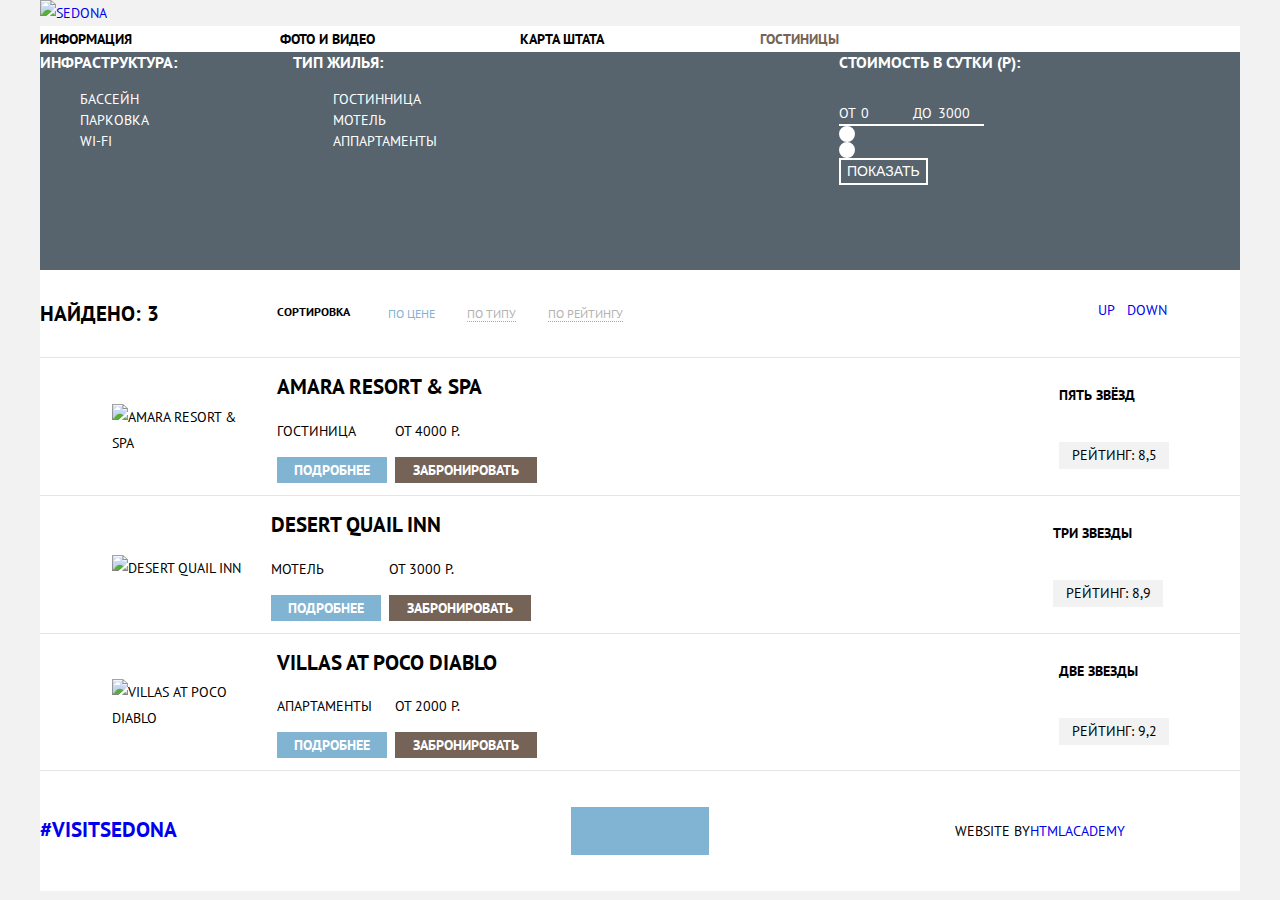
==== catalog.html @ 332c36b9 "Убрать стили и ссылку href="#" у текущей старницы:" ====
<!DOCTYPE html>
<html lang="ru">

<head>
  <meta charset="utf-8">
  <title>Гостиницы &ndash; &laquo;Седона&raquo;</title>
  <link href="https://fonts.googleapis.com/css?family=PT+Sans:400,700" rel="stylesheet">
  <link href="css/normalize.css" rel="stylesheet">
  <link href="css/style.css" rel="stylesheet">
</head>

<body>
  <header class="main-header">
    <a class="main-header-logo" href="index.html">
      <img src="img/navigation-logo.png" width="138" height="70" alt="Sedona">
    </a>
    <nav class="main-navigation">
      <ul class="site-navigation">
        <li class="navigation-item">
          <a href="#">Информация</a>
        </li>
        <li class="navigation-item">
          <a href="#">Фото и видео</a>
        </li>
        <li class="navigation-item">
          <a href="#">Карта штата</a>
        </li>
        <li class="site-navigation-current">
          <a class="current-page">Гостиницы</a>
        </li>
      </ul>
    </nav>
  </header>
  <main>
    <h1 class="visually-hidden">Поиск жилья в Седоне</h1>
    <section class="filters">
      <h2 class="visually-hidden">Фильтр поиска жилья</h2>
      <form class="filter-catalog-form" action="https://echo.htmlacademy.ru" method="get">
        <fieldset class="infrastructure">
          <legend>Инфраструктура:</legend>
          <ul>
            <li class="filter-option">
              <input class="visually-hidden filter-input filter-input-checkbox" id="filter-swimming-pool" type="checkbox" name="the-filter-of-option" value="swimming-pool" checked>
              <label for="filter-swimming-pool" tabindex="1">
                <span class="filter-form-text">Бассейн</span>
              </label>
            </li>
            <li class="filter-option">
              <input class="visually-hidden filter-input filter-input-checkbox" id="filter-parking" type="checkbox" name="the-filter-of-option" value="parking">
              <label for="filter-parking" tabindex="2">
                <span class="filter-form-text">Парковка</span>
              </label>
            </li>
            <li class="filter-option">
              <input class="visually-hidden filter-input filter-input-checkbox" id="filter-wi-fi" type="checkbox" name="the-filter-of-option" value="wi-fi">
              <label for="filter-wi-fi" tabindex="3">
                <span class="filter-form-text">Wi-Fi</span>
              </label>
            </li>
          </ul>
        </fieldset>
        <fieldset class="appartaments-type">
          <legend>Тип жилья:</legend>
          <ul>
            <li class="filter-option">
              <input class="visually-hidden filter-input filter-input-checkbox" id="filter-hotel" type="checkbox" name="the-filter-of-option" value="hotel" checked>
              <label for="filter-hotel" tabindex="4">
                <span class="filter-form-text">Гостинница</span>
              </label>
            </li>
            <li class="filter-option">
              <input class="visually-hidden filter-input filter-input-checkbox" id="filter-motel" type="checkbox" name="the-filter-of-option" value="motel" checked>
              <label for="filter-motel" tabindex="5">
                <span class="filter-form-text">Мотель</span>
              </label>
            </li>
            <li class="filter-option">
              <input class="visually-hidden filter-input filter-input-checkbox" id="filter-apartments" type="checkbox" name="the-filter-of-option" value="apartments" checked>
              <label for="filter-apartments" tabindex="6">
                <span class="filter-form-text">Аппартаменты</span>
              </label>
            </li>
          </ul>
        </fieldset>
        <fieldset class="value">
          <legend class="title">Стоимость в сутки (р):</legend>
          <div class="price-controls">
            <label class="min-price">
              от
              <input type="text" name="min-price" value="0" tabindex="7">
            </label>
            <label class="max-price">
              до
              <input type="text" name="max-price" value="3000" tabindex="8">
            </label>
          </div>
          <div class="range-controls">
            <div class="range">
              <div class="bar"></div>
            </div>
            <div class="range-toggle range-min"></div>
            <div class="range-toggle range-max"></div>
          </div>
          <button class="trancparent-button" type="submit">Показать</button>
        </fieldset>
      </form>
    </section>
    <section class="catalog">
      <h2 class="visually-hidden">Список результатов поиска жилья</h2>
      <div class="results">
        <b>Найдено:</b>
        <span>3</span>
      </div>
      <ul class="sort">
        <li class="sort-item">
          <p>Сортировка</p>
        </li>
        <li class="sort-item">
          <a class="sort-item-current">По цене</a>
        </li>
        <li class="sort-item">
          <a href="#">По типу</a>
        </li>
        <li class="sort-item">
          <a href="#">По рейтингу</a>
        </li>
      </ul>
      <ul class="selector">
        <li class="selector-item-up">
          <a href="#">
            up
            <span class="visually-hidden">Cортировка по возрастанию</span>
          </a>
        </li>
        <li class="selector-item-down sort-item-current">
          <a href="#">
            down
            <span class="visually-hidden">Cортировка по возрастанию</span>
          </a>
        </li>
      </ul>
    </section>
    <section class="housing-result">
      <article class="housing-item">
        <div class="housing-poster">
          <img src="img/amara-resort-&amp;-spa.jpg" width="135" height="90" alt="Amara Resort &amp; Spa">
        </div>
        <div class="housing-descriotion">
          <h3 class="the-name-of-the-hotel">
            <a href="#">Amara Resort &amp; Spa</a>
          </h3>
          <div class="housing-wrapper">
            <div class="housing-type">
              <span>Гостиница</span>
              <a href="#">
                <span class="view-button">Подробнее</span>
          	  </a>
            </div>
            <div class="housing-price">
              <span>От 4000 р.</span>
              <a href="#">
                <span class="book-button">Забронировать</span>
          	  </a>
            </div>
          </div>
        </div>
        <div class="rating-item">
          <b class="five-stars">Пять звёзд</b>
          <p>Рейтинг: 8,5</p>
        </div>
      </article>
      <article class="housing-item">
        <div class="housing-poster">
          <img src="img/desert-quail-inn.jpg" width="135" height="90" alt="Desert Quail Inn">
        </div>
        <div class="housing-descriotion">
          <h3 class="the-name-of-the-hotel">
            <a href="#">Desert Quail Inn</a>
          </h3>
          <div class="housing-wrapper">
            <div class="housing-type">
              <span>Мотель</span>
              <a href="#">
                <span class="view-button">Подробнее</span>
          	  </a>
            </div>
            <div class="housing-price">
              <span>От 3000 р.</span>
              <a href="#">
                <span class="book-button">Забронировать</span>
          	  </a>
            </div>
          </div>
        </div>
        <div class="rating-item">
          <b class="three-stars">Три звезды</b>
          <p>Рейтинг: 8,9</p>
        </div>
      </article>
      <article class="housing-item">
        <div class="housing-poster">
          <img src="img/villas-at-poco-diablo.jpg" width="135" height="90" alt="Villas At Poco Diablo">
        </div>
        <div class="housing-descriotion">
          <h3 class="the-name-of-the-hotel">
            <a href="#">Villas At Poco Diablo</a>
          </h3>
          <div class="housing-wrapper">
            <div class="housing-type">
              <span>Апартаменты</span>
              <a href="#">
                <span class="view-button">Подробнее</span>
          	  </a>
            </div>
            <div class="housing-price">
              <span>От 2000 р.</span>
              <a href="#">
                <span class="book-button">Забронировать</span>
          	  </a>
            </div>
          </div>
        </div>
        <div class="rating-item">
          <b class="two-stars">Две звезды</b>
          <p>Рейтинг: 9,2</p>
        </div>
      </article>
    </section>
  </main>
  <footer class="footer catalog-footer">
    <section class="footer-tag">
      <a href="#">#visitsedona</a>
    </section>
    <section class="footer-social">
      <a class="twitter social-button" href="twitter.com">
        <span class="visually-hidden">Твиттер</span>
      </a>
      <a class="facebook social-button" href="facebook.com">
        <span class="visually-hidden">Фейсбук</span>
      </a>
      <a class="youtube social-button" href="youtube.com">
        <span class="visually-hidden">Ютуб</span>
      </a>
    </section>
    <section class="footer-copyright">
      <span>website by</span>
      <a class="htmlacademy-logo" href="https://htmlacademy.ru/intensive/htmlcss">htmlacademy</a>
    </section>
  </footer>
</body>

</html>
---- css/style.css ----
html {
  box-sizing: border-box;
}

*,
*:before,
*:after {
  box-sizing: inherit;
}

body {
  margin: 0 auto;
  padding: 0;
  max-width: 1200px;
  min-width: 768px;
  background-color: #f2f2f2;
  color: #000000;
  font-family: "PT Sans", Arial, sans-serif;
  font-size: 14px;
  line-height: 26px;
  color: #000000;
  text-transform: uppercase;
}

a {
  text-decoration: none;
}

img {
  max-width: 100%;
  height: auto;
}

.visually-hidden {
  position: absolute;

  width: 1px;
  height: 1px;
  margin: -1px;
  border: 0;
  padding: 0;

  clip: rect(0 0 0 0);
  overflow: hidden;
}

.index-page-content {
  width: 1200px;
  margin: 0 auto;
}

.main-navigation {
  color: #ffffff;
  background-color: #ffffff;
}

.main-header-logo img {
  width: 138px;
  height: 70px;
  margin: 0px;
}

.site-navigation {
  display: flex;
  flex-wrap: wrap;
  justify-content: flex-start;
  margin: 0;
  padding: 0;
}

.site-navigation li {
  width: 240px;
  list-style: none;
}

.site-navigation a {
  font-size: 14px;
  line-height: 26px;
  color: #000000;
  font-weight: bold;
  text-decoration: none;
}

.main-navigation .navigation-item a:hover {
  color: #81b3d2;
}

.main-navigation a:active {
  color: #b2b2b2;
}

.site-navigation-current a {
  color: #766357;
}

.promo {
  width: 1200px;
  height: 564px;
  background-color: #ffffff;
  background-image: url("../img/index-header-background.jpg");
}

.preview {
  margin: 0 auto;
  line-height: 26px;
  color: #333333;
  text-align: center;
  background-color: #ffffff;
}

.preview h3 {
  margin-top: 60px;
  font-size: 21px;
  line-height: 26px;
  font-weight: bold;
  color: #000000;
}

.preview p {
  color: #333333;
  margin-bottom: 50px;
}

.features {
  display: flex;
  justify-content: space-between;
  align-items: center;
  vertical-align: middle;
  width: 1200px;
  background-color: #ffffff;
}

.features-item {
  width: 400px;
  text-align: center;
  background: #ffffff;
}

.contains-icon p {
  line-height: 1.5;
}

.first-line {
  display: flex;
  width: 1200px;
  height: 257px;
  margin: 0 auto;
}

.description.img-right-side {
  text-align: center;
  color: #ffffff;
  background: #81b3d2;
  width: 400px;
  height: auto;
}

.description.img-right-side h3 {
  line-height: 1;
}

.description.img-right-side p {
  line-height: 1.5;
}

.city-poster {
  width: 800px;
  height: 257px;
  background-color: #605a42;
  background-image: url("../img/this-town.jpg");
  background-position: center;
}

.second-line {
  display: flex;
  align-items: center;
  vertical-align: middle;
  width: 1200px;
  height: 333px;
}

.third-line {
  display: flex;
  flex-direction: row-reverse;
  justify-content: flex-end;
  margin: 0 auto;
  width: 1200px;
  height: 257px;
}

.bridge-poster {
  width: 800px;
  height: 257px;
  background-color: #605a42;
  background-image: url("../img/devil's-bridge.jpg");
  background-position: center;
}

.fourth-line {
  display: flex;
  align-items: center;
  vertical-align: middle;
  width: 1200px;
  height: 257px;
  background-color: #eeeeee;
}

.features-item.with-out-icon {
  width: 400px;
  height: auto;
  background: #eeeeee;
}

.features-item.with-out-icon h3 {
  text-align: center;
}

.features-item.with-out-icon p {
  line-height: 1.5;
}

.description.img-left-side {
  text-align: center;
  width: 400px;
  color: #ffffff;
  background: #81b3d2;
}

.description.img-left-side h3 {
  line-height: 1;
}

.description.img-left-side p {
  line-height: 1.5;
}

.order {
  text-align: center;
  background-color: #ffffff;
}

.order p {
  line-height: 1.8;
}

.order .to-the-order {
  font-weight: bold;
  font-size: 30px;
  line-height: 36px;
}

.search-hotel-button {
  margin: 0 auto;
  font-weight: bold;
  font-size: 21px;
  line-height: 26px;
  color: #ffffff;
  text-decoration: none;
  background-color: #766357;
}

.search-hotel-button:hover {
  background-color: #604e43;
}

.search-hotel-button:active {
  background-color: #503e33;
  color: #857871;
}

.order-form {
  margin: 0 auto;
  font-weight: bold;
  background: #ffffff;
  width: 568px;
}

.order-form input {
  box-sizing: border-box;
  font-size: 14px;
  line-height: 26px;
  font-weight: bold;
  text-transform: uppercase;
  width: 346px;
  height: 38px;
  background-color: #f2f2f2;
  border: none;
}

.adults-wrapper {
  display: flex;
  align-items: center;
}

.children-wrapper {
  display: flex;
  align-items: center;
}

.adults input {
  box-sizing: border-box;
  margin: 0;
  padding: 0;
  text-align: center;
  background-color: #f2f2f2;
  border: none;
  width: 38px;
  height: 38px;
}

.children input {
  margin: 0;
  padding: 0;
  text-align: center;
  width: 38px;
  height: 38px;
}

.order-form input:hover {
  background-color: #ebebeb;
}

.order-form input:focus {
  background-color: #ffffff;
}

.button-number:hover {
  color: #000000;
}

.button-number:active {
  color: #81afd2;
}

.decrease-button {
  margin: 0;
  padding: 0;
  font-size: 21px;
  line-height: 26px;
  font-weight: bold;
  color: #a9a9a9;
  background-color: #f2f2f2;
  border: none;
  width: 38px;
  height: 38px;
}

.increase-button {
  margin: 0;
  padding: 0;
  font-size: 21px;
  line-height: 26px;
  font-weight: bold;
  color: #a9a9a9;
  background-color: #f2f2f2;
  border: none;
  width: 38px;
  height: 38px;
}

.button-search {
  font-weight: bold;
  font-size: 21px;
  line-height: 26px;
  background-color: #81b3d2;
  color: #ffffff;
  text-transform: uppercase;
  border: none;
}

.button-search:hover {
  background-color: #669ec0;
}

.button-search:active {
  background-color: #5496bd;
  color: #88b6d1;
}

.map {
  width: 1200px;
  height: 593px;
  background: #ffdeac url("../img/map.jpg") no-repeat;
  text-align: center;
}

.footer {
  display: flex;
  flex-direction: row;
  justify-content: space-between;
  align-items: center;
  width: 1200px;
  height: 120px;
  background-color: #ffffff;
}

.footer-tag {
  width: 400px;
}

.footer-tag a {
  font-size: 21px;
  line-height: 26px;
  font-weight: bold;
}

.footer-social {
  display: flex;
  justify-content: center;
  text-align: center;
  width: 400px;
}

.social-button {
  display: flex;
  flex-direction: row;
  align-items: center;
  justify-content: center;
  width: 46px;
  height: 48px;
  background-color: #81b3d2;
}

.social-button:hover {
  background: #669ec0;
}

.social-button:active {
  background: #5496bd;
}

.footer-copyright {
  display: flex;
  flex-direction: row;
  justify-content: center;
  align-items: center;
  width: 400px;
}

.footer-copyright span {
  font-size: 14px;
  line-height: 26px;
}

.filters {
  font-size: 16px;
  line-height: 21px;
  color: #ffffff;
  list-style-type: none;
  background: #57646e url("../img/background-filter.jpg") no-repeat;
  background-size: cover;
}

.filters li {
  font-size: 14px;
  line-height: 21px;
}

.filter-catalog-form {
  display: flex;
  min-height: 218px;
}

.filter-catalog-form h3 {
  font-size: 16px;
  line-height: 21px;
}

.filter-catalog-form fieldset {
  border: 0;
  margin: 0;
  padding: 0;
}

.filter-catalog-form legend {
  padding: 0;
  margin: 0;
  font-size: 16px;
  line-height: 21px;
  font-weight: bold;
  color: #ffffff;
}

.filter-catalog-form fieldset:nth-child(1) {
  width: 241px;
}

.filter-catalog-form fieldset:nth-child(2) {
  width: 288px;
  margin-left: 12px;
}

.filter-catalog-form fieldset:nth-child(3) {
  padding-top: 30px;
  padding-left: 258px;
}

.value {
  color: #ffffff;
  text-transform: uppercase;
}

.title {
  font-weight: 600;
  font-size: 16px;
  line-height: 21px;
}

.price-controls label {
  font-size: 14px;
  line-height: normal;
  vertical-align: top;
}

.price-controls input {
  line-height: normal;
  color: inherit;
  font: inherit;
  width: 50px;
  background: none;
  border: none;
  outline: none;
}

.range-controls .bar {
  width: 80%;
  height: 2px;
  background-color: #ffffff;
}

.range-toggle {
  width: 4px;
  height: 4px;
  background: #ababab;
  border: 8px solid #ffffff;
  border-radius: 50%;
}

.trancparent-button {
  margin: 0 auto;
  font-size: 14px;
  line-height: 21px;
  color: #ffffff;
  text-transform: uppercase;
  background: transparent;
  border: 2px solid #ffffff;
  outline: none;
}

.trancparent-button:hover {
  color: #000000;
  background: #ffffff;
}

.catalog {
  display: flex;
  align-items: center;
  background-color: #ffffff;
  min-height: 87px;
}

.results {
  font-size: 21px;
  line-height: 26px;
  width: 230px;
}

.results b {
  font-weight: normal;
  font-weight: bold;
}

.results span {
  font-weight: bold;
}

.sort {
  display: flex;
  flex-wrap: wrap;
  align-items: center;
  width: 80%;
}

.sort p {
  margin-top: 0px;
  margin-bottom: 4px;
  margin-left: 4px;
  margin-right: 38px;
  font-size: 12px;
  line-height: 18px;
  font-weight: 600;
}

.sort li:nth-child(2) {
  margin-right: 32px;
}

.sort li:nth-child(3) {
  margin-right: 32px;
}

.sort a {
  font-size: 12px;
  line-height: 18px;
  font-weight: 100;
  align-items: center;
  color: #b2b2b2;
  border-bottom: 1px dotted #81b3d2;
}

.sort .sort-item-current {
  color: #81b3d2;
  border-bottom: none;
}

.selector .sort-item-current {
  color: #81b3d2;
}

.sort a:hover {
  color: #81b3d2;
}

.sort a:active {
  color: #000000;
  border-bottom: none;
}

.selector {
  display: flex;
  margin-right: 73px;
  padding-bottom: 6px;
}

.selector li {
  padding-left: 12px;
}

.filters {
  height: auto;
}

.filters li,
.catalog li {
  list-style-type: none;
  font-size: 14px;
  line-height: 21px;
}

.housing-result {
  background-color: #ffffff;
}

.housing-item {
  display: flex;
  align-items: center;
  border-top: 1px solid #e5e5e5;
}

.housing-item:last-child {
  border-bottom: 1px solid #e5e5e5;
}

.housing-poster {
  padding-top: 29px;
  padding-bottom: 22px;
  padding-left: 72px;
}

.housing-poster img {
  max-width: 135px;
}

.housing-descriotion {
  display: flex;
  flex-direction: column;
  margin-left: 30px;
  margin-bottom: 0px;
}

.housing-descriotion h1 {
  margin-top: 5px;
  margin-bottom: 0px;
}

.the-name-of-the-hotel a {
  font-size: 21px;
  line-height: 26px;
  color: #000000;
}

.the-name-of-the-hotel a:hover {
  color: #81b3d2
}

.the-name-of-the-hotel a:active {
  color: #b2b2b2;
}

.housing-wrapper {
  display: flex;
}

.view-button {
  display: block;
  width: 110px;
  text-align: center;
  font-weight: bold;
  color: #ffffff;
  background: #81b3d2;
  margin-right: 8px;
  margin-top: 13px;
  margin-bottom: 0px;
}

.view-button:hover {
  background: #669ec0;
}

.view-button:active {
  background: #5496bd;
  color: #88b6d1;
}

.book-button {
  display: block;
  width: 142px;
  text-align: center;
  font-weight: bold;
  color: #ffffff;
  background: #766357;
  margin-top: 13px;
  margin-bottom: 12px;
}

.book-button:hover {
  background: #604e43;
}

.book-button:active {
  background: #503e33;
  color: #857871;
}

.rating-item {
  display: flex;
  flex-direction: column;
  justify-content: space-between;
  height: 100px;
  margin-left: 522px;
  margin-top: 12px;
}

.rating-item p {
  display: block;
  width: 110px;
  height: 27px;
  margin-bottom: 13px;
  background: #f2f2f2;
  text-align: center;
}
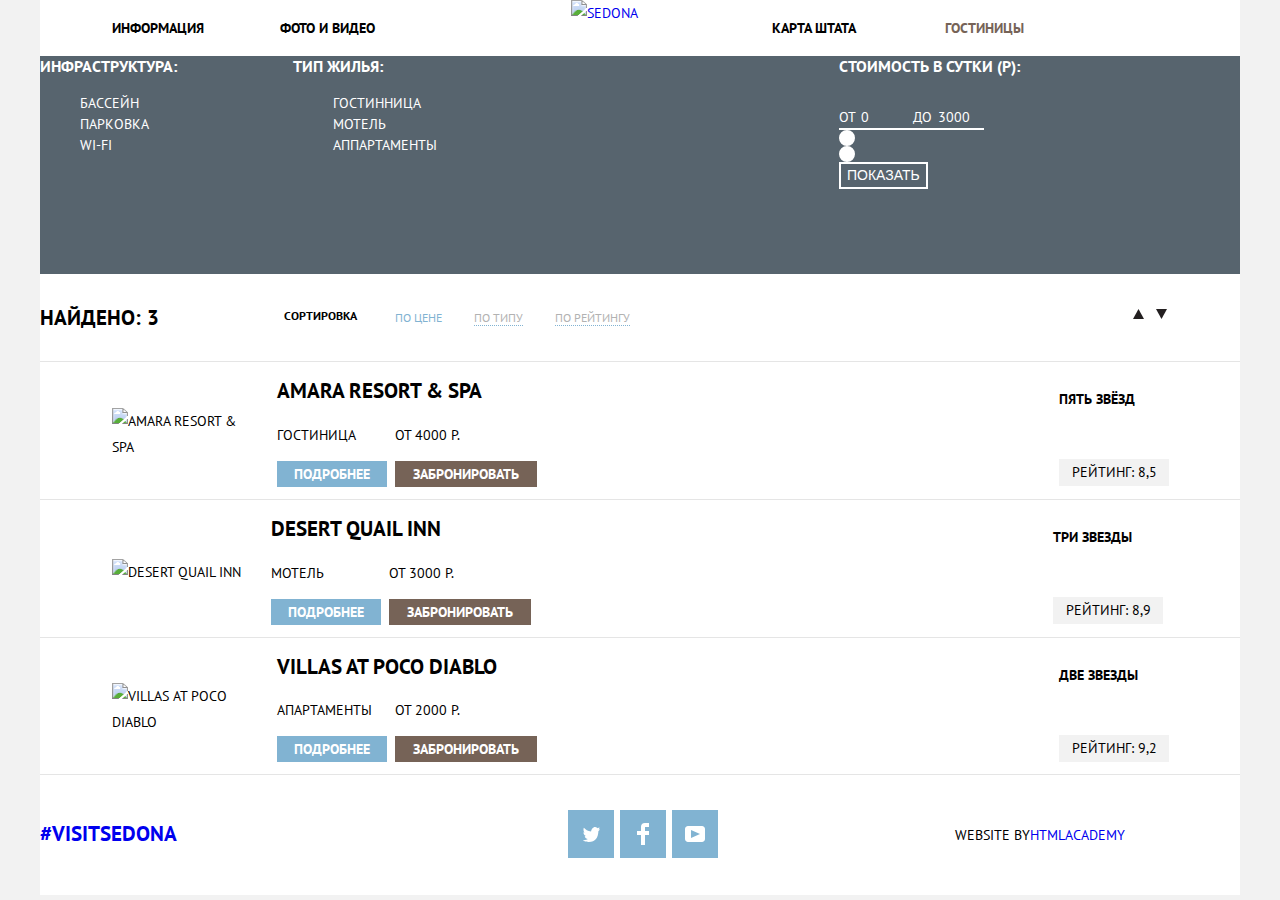
==== commit fe21980d: "Добавил selector изображение стрелок. Пока чёрные, разбираюсь почему." ====
--- a/catalog.html
+++ b/catalog.html
@@ -128,13 +128,17 @@
       <ul class="selector">
         <li class="selector-item-up">
           <a href="#">
-            up
+            <svg xmlns="http://www.w3.org/2000/svg" width="11" height="10" viewBox="0 0 11 10">
+              <path fill="#231F20" d="M5.5 0L0 10h11z" />
+            </svg>
             <span class="visually-hidden">Cортировка по возрастанию</span>
           </a>
         </li>
-        <li class="selector-item-down sort-item-current">
-          <a href="#">
-            down
+        <li class="selector-item-down">
+          <a class="sort-item-current" href="#">
+            <svg xmlns="http://www.w3.org/2000/svg" width="11" height="10" viewBox="0 0 11 10">
+              <path fill="#231F20" d="M5.5 10L0 0h11" />
+            </svg>
             <span class="visually-hidden">Cортировка по возрастанию</span>
           </a>
         </li>
@@ -234,12 +238,15 @@
     <section class="footer-social">
       <a class="twitter social-button" href="twitter.com">
         <span class="visually-hidden">Твиттер</span>
+        <svg xmlns="http://www.w3.org/2000/svg" xmlns:xlink="http://www.w3.org/1999/xlink" width="17" height="15" viewBox="0 0 17 15"><path fill="#FFF" d="M10.95.144c1.685-.496 2.984.27 3.577 1.179.673-.231 1.331-.481 2.011-.708a2.345 2.345 0 0 1-.857 1.768c.685.17 1.304-.491 1.304-.491-.169 1-1.006 1.788-1.563 2.024-.231 6.75-3.175 11.217-10.077 11.082h-.446c-.41 0-4.164-.46-4.898-1.887 2.271.196 3.893-.422 4.693-1.177-.96-.3-2.679-.477-2.979-2.95.349.106.564.228 1.19.119C1.705 8.247.374 7.53.448 5.33c.285.328 1.067.536 1.34.472C1.085 5.561-.182 2.442.894.85c1.818 1.854 3.735 3.606 7.152 3.773C8.254 2.33 9.183.793 10.95.144z"/></svg>
       </a>
       <a class="facebook social-button" href="facebook.com">
         <span class="visually-hidden">Фейсбук</span>
+        <svg xmlns="http://www.w3.org/2000/svg" width="12" height="22" viewBox="0 0 12 22"><path fill="#FFF" d="M12 4V0H8a4 4 0 0 0-4 4v4H0v4h4v10h4V12h4V8H8V4h4z"/></svg>
       </a>
       <a class="youtube social-button" href="youtube.com">
         <span class="visually-hidden">Ютуб</span>
+        <svg xmlns="http://www.w3.org/2000/svg" xmlns:xlink="http://www.w3.org/1999/xlink" width="20" height="16" viewBox="0 0 20 16"><path fill="#FFF" d="M17 0H3C1.35 0 0 1.35 0 3v10c0 1.65 1.35 3 3 3h14c1.65 0 3-1.35 3-3V3c0-1.65-1.35-3-3-3zM6.027 11.998V4.002L15.014 8l-8.987 3.998z"/></svg>
       </a>
     </section>
     <section class="footer-copyright">
--- a/css/style.css
+++ b/css/style.css
@@ -9,6 +9,7 @@
 }
 
 body {
+  position: relative;
   margin: 0 auto;
   padding: 0;
   max-width: 1200px;
@@ -50,14 +51,19 @@
 }
 
 .main-navigation {
+  position: relative;
   color: #ffffff;
   background-color: #ffffff;
 }
 
 .main-header-logo img {
+  position: absolute;
+  left: 50%;
   width: 138px;
   height: 70px;
   margin: 0px;
+  z-index: 1;  
+  transform: translate(-50%);
 }
 
 .site-navigation {
@@ -66,11 +72,12 @@
   justify-content: flex-start;
   margin: 0;
   padding: 0;
+  list-style: none;
 }
 
 .site-navigation li {
   width: 240px;
-  list-style: none;
+  padding: 15px 0;
 }
 
 .site-navigation a {
@@ -79,6 +86,28 @@
   color: #000000;
   font-weight: bold;
   text-decoration: none;
+}
+
+.site-navigation li:first-child {
+  padding-left: 6%;
+}
+
+.site-navigation li:nth-child(2) {
+  margin-right: 8%;
+}
+
+.site-navigation li:nth-child(4) {
+  padding-right: 6%;
+}
+
+.site-navigation li:first-child,
+.site-navigation li:nth-child(2) {
+  text-align: left;
+}
+
+.site-navigation li:nth-child(3),
+.site-navigation li:nth-child(4) {
+  text-align: right;
 }
 
 .main-navigation .navigation-item a:hover {
@@ -411,7 +440,13 @@
   width: 400px;
 }
 
-.social-button {
+.footer-social a {
+  margin-left: 6px;
+  margin-bottom: 2px;
+}
+
+.social-button {	
+  position: relative;
   display: flex;
   flex-direction: row;
   align-items: center;
@@ -758,4 +793,5 @@
   margin-bottom: 13px;
   background: #f2f2f2;
   text-align: center;
-}
+  margin: 0;
+}
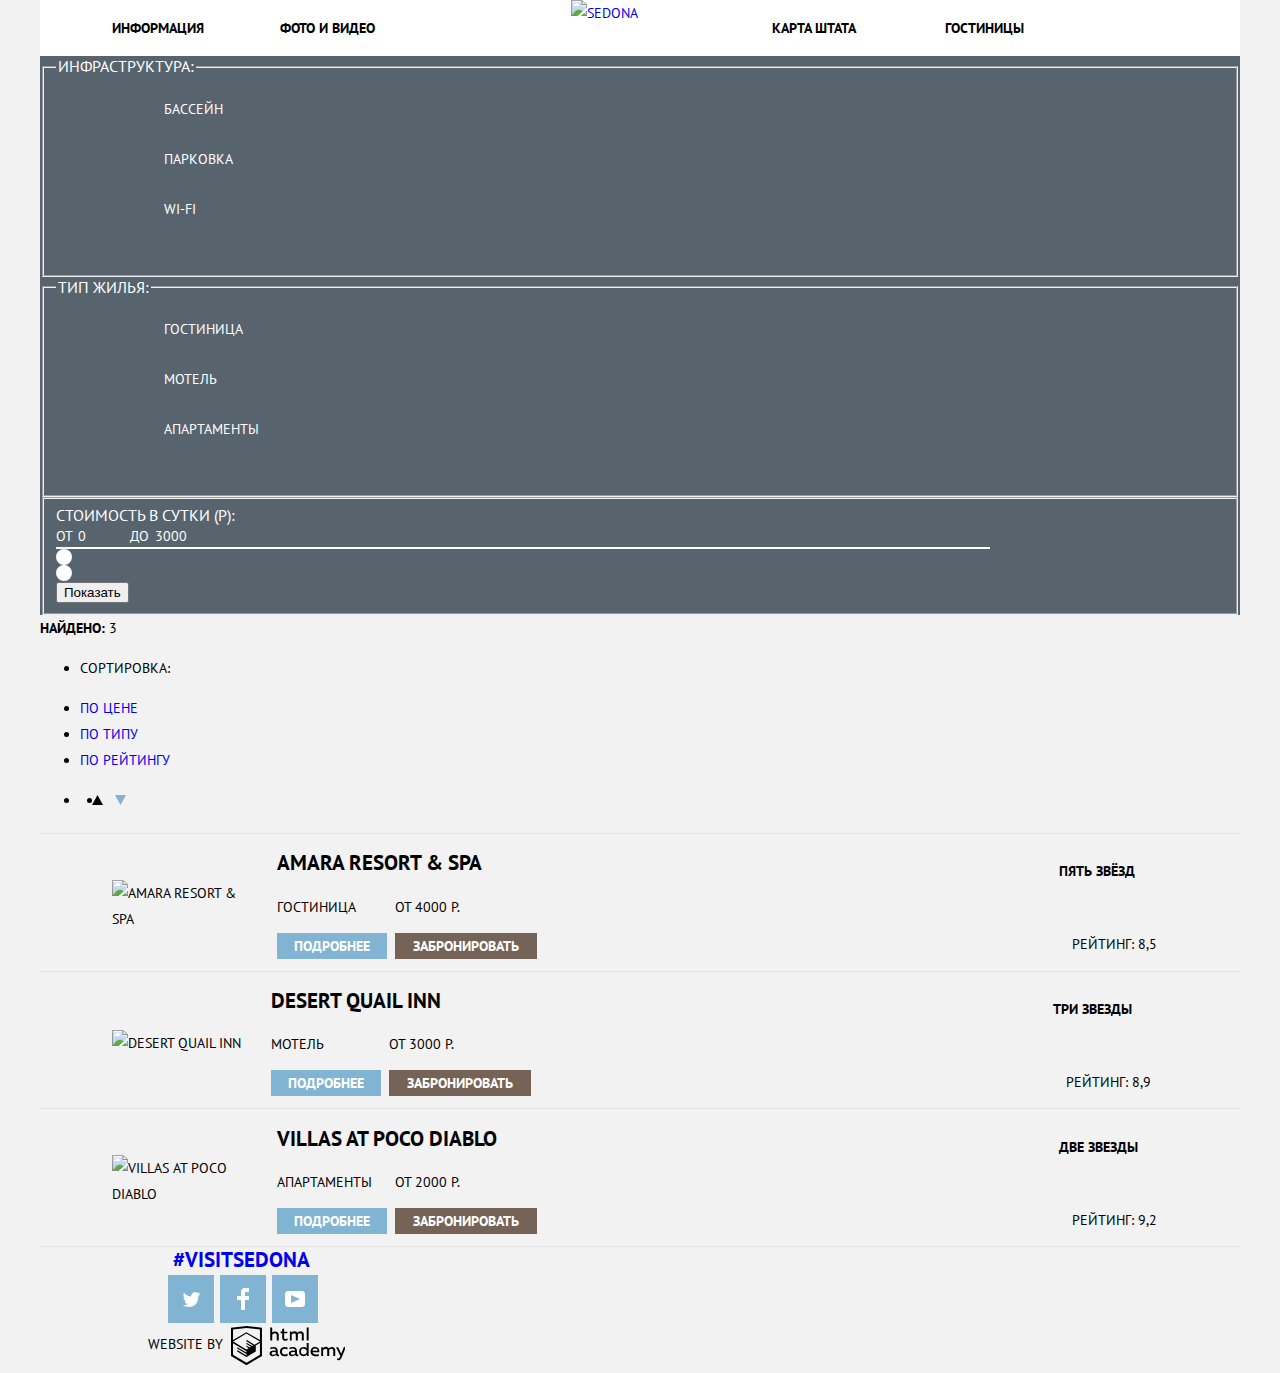
==== commit 57e32574: "Создал разметку для фильтра с бегунками в каталоге Седоны" ====
--- a/catalog.html
+++ b/catalog.html
@@ -4,256 +4,259 @@
 <head>
   <meta charset="utf-8">
   <title>Гостиницы &ndash; &laquo;Седона&raquo;</title>
-  <link href="https://fonts.googleapis.com/css?family=PT+Sans:400,700" rel="stylesheet">
+  <link href="https://fonts.googleapis.com/css?family=PT+Sans:400,700&amp;subset=latin,cyrillic" rel="stylesheet" type="text/css">
   <link href="css/normalize.css" rel="stylesheet">
   <link href="css/style.css" rel="stylesheet">
 </head>
 
 <body>
-  <header class="main-header">
-    <a class="main-header-logo" href="index.html">
+  <div class="container">
+    <header class="main-header">
+      <a class="main-header-logo" href="index.html">
       <img src="img/navigation-logo.png" width="138" height="70" alt="Sedona">
     </a>
-    <nav class="main-navigation">
-      <ul class="site-navigation">
-        <li class="navigation-item">
-          <a href="#">Информация</a>
-        </li>
-        <li class="navigation-item">
-          <a href="#">Фото и видео</a>
-        </li>
-        <li class="navigation-item">
-          <a href="#">Карта штата</a>
-        </li>
-        <li class="site-navigation-current">
-          <a class="current-page">Гостиницы</a>
-        </li>
-      </ul>
-    </nav>
-  </header>
-  <main>
-    <h1 class="visually-hidden">Поиск жилья в Седоне</h1>
-    <section class="filters">
-      <h2 class="visually-hidden">Фильтр поиска жилья</h2>
-      <form class="filter-catalog-form" action="https://echo.htmlacademy.ru" method="get">
-        <fieldset class="infrastructure">
-          <legend>Инфраструктура:</legend>
-          <ul>
-            <li class="filter-option">
-              <input class="visually-hidden filter-input filter-input-checkbox" id="filter-swimming-pool" type="checkbox" name="the-filter-of-option" value="swimming-pool" checked>
-              <label for="filter-swimming-pool" tabindex="1">
-                <span class="filter-form-text">Бассейн</span>
+      <nav class="main-navigation">
+        <ul class="site-navigation">
+          <li>
+            <a href="#">Информация</a>
+          </li>
+          <li>
+            <a href="#">Фото и видео</a>
+          </li>
+          <li>
+            <a href="#">Карта штата</a>
+          </li>
+          <li class="active">
+            <a href="#">Гостиницы</a>
+          </li>
+        </ul>
+      </nav>
+    </header>
+    <main>
+      <section class="filters">
+        <h2 class="visually-hidden">Фильтр поиска жилья в Седоне</h2>
+        <form class="filter" action="https://echo.htmlacademy.ru" method="get">
+          <fieldset class="infrastructure">
+            <legend>Инфраструктура:</legend>
+            <ul>
+              <li>
+                <input class="visually-hidden filter-input filter-input-checkbox" id="filter-swimming-pool" type="checkbox" name="the-filter-of-option" value="swimming-pool" checked>
+                <label for="filter-swimming-pool" tabindex="1">
+                  <span class="filter-form-text">Бассейн</span>
+                </label>
+              </li>
+              <li>
+                <input class="visually-hidden filter-input filter-input-checkbox" id="filter-parking" type="checkbox" name="the-filter-of-option" value="parking">
+                <label for="filter-parking" tabindex="2">
+                  <span class="filter-form-text">Парковка</span>
+                </label>
+              </li>
+              <li>
+                <input class="visually-hidden filter-input filter-input-checkbox" id="filter-wi-fi" type="checkbox" name="the-filter-of-option" value="wi-fi">
+                <label for="filter-wi-fi" tabindex="3">
+                  <span class="filter-form-text">Wi-Fi</span>
+                </label>
+              </li>
+            </ul>
+          </fieldset>
+          <fieldset class="type-of-housing">
+            <legend>Тип жилья:</legend>
+            <ul>
+              <li>
+                <input class="visually-hidden filter-input filter-input-checkbox" id="filter-hotel" type="checkbox" name="the-filter-of-option" value="hotel" checked>
+                <label for="filter-hotel" tabindex="4">
+                  <span class="filter-form-text">Гостиница</span>
+                </label>
+              </li>
+              <li>
+                <input class="visually-hidden filter-input filter-input-checkbox" id="filter-motel" type="checkbox" name="the-filter-of-option" value="motel" checked>
+                <label for="filter-motel" tabindex="5">
+                  <span class="filter-form-text">Мотель</span>
+                </label>
+              </li>
+              <li>
+                <input class="visually-hidden filter-input filter-input-checkbox" id="filter-apartments" type="checkbox" name="the-filter-of-option" value="apartments" checked>
+                <label for="filter-apartments" tabindex="6">
+                  <span class="filter-form-text">Апартаменты</span>
+                </label>
+              </li>
+            </ul>
+          </fieldset>
+          <fieldset class="filter-range">
+            <div class="filter-range-title">Стоимость в сутки (р):</div>
+            <div class="price-controls">
+              <label class="min-price">от
+                <input type="text" name="min-price" value="0">
               </label>
-            </li>
-            <li class="filter-option">
-              <input class="visually-hidden filter-input filter-input-checkbox" id="filter-parking" type="checkbox" name="the-filter-of-option" value="parking">
-              <label for="filter-parking" tabindex="2">
-                <span class="filter-form-text">Парковка</span>
+              <label class="max-price">до
+                <input type="text" name="max-price" value="3000">
               </label>
-            </li>
-            <li class="filter-option">
-              <input class="visually-hidden filter-input filter-input-checkbox" id="filter-wi-fi" type="checkbox" name="the-filter-of-option" value="wi-fi">
-              <label for="filter-wi-fi" tabindex="3">
-                <span class="filter-form-text">Wi-Fi</span>
-              </label>
-            </li>
-          </ul>
-        </fieldset>
-        <fieldset class="appartaments-type">
-          <legend>Тип жилья:</legend>
-          <ul>
-            <li class="filter-option">
-              <input class="visually-hidden filter-input filter-input-checkbox" id="filter-hotel" type="checkbox" name="the-filter-of-option" value="hotel" checked>
-              <label for="filter-hotel" tabindex="4">
-                <span class="filter-form-text">Гостинница</span>
-              </label>
-            </li>
-            <li class="filter-option">
-              <input class="visually-hidden filter-input filter-input-checkbox" id="filter-motel" type="checkbox" name="the-filter-of-option" value="motel" checked>
-              <label for="filter-motel" tabindex="5">
-                <span class="filter-form-text">Мотель</span>
-              </label>
-            </li>
-            <li class="filter-option">
-              <input class="visually-hidden filter-input filter-input-checkbox" id="filter-apartments" type="checkbox" name="the-filter-of-option" value="apartments" checked>
-              <label for="filter-apartments" tabindex="6">
-                <span class="filter-form-text">Аппартаменты</span>
-              </label>
-            </li>
-          </ul>
-        </fieldset>
-        <fieldset class="value">
-          <legend class="title">Стоимость в сутки (р):</legend>
-          <div class="price-controls">
-            <label class="min-price">
-              от
-              <input type="text" name="min-price" value="0" tabindex="7">
-            </label>
-            <label class="max-price">
-              до
-              <input type="text" name="max-price" value="3000" tabindex="8">
-            </label>
-          </div>
-          <div class="range-controls">
-            <div class="range">
-              <div class="bar"></div>
-            </div>
-            <div class="range-toggle range-min"></div>
-            <div class="range-toggle range-max"></div>
-          </div>
-          <button class="trancparent-button" type="submit">Показать</button>
-        </fieldset>
-      </form>
-    </section>
-    <section class="catalog">
-      <h2 class="visually-hidden">Список результатов поиска жилья</h2>
-      <div class="results">
-        <b>Найдено:</b>
-        <span>3</span>
-      </div>
-      <ul class="sort">
-        <li class="sort-item">
-          <p>Сортировка</p>
-        </li>
-        <li class="sort-item">
-          <a class="sort-item-current">По цене</a>
-        </li>
-        <li class="sort-item">
-          <a href="#">По типу</a>
-        </li>
-        <li class="sort-item">
-          <a href="#">По рейтингу</a>
-        </li>
-      </ul>
-      <ul class="selector">
-        <li class="selector-item-up">
-          <a href="#">
-            <svg xmlns="http://www.w3.org/2000/svg" width="11" height="10" viewBox="0 0 11 10">
-              <path fill="#231F20" d="M5.5 0L0 10h11z" />
-            </svg>
-            <span class="visually-hidden">Cортировка по возрастанию</span>
-          </a>
-        </li>
-        <li class="selector-item-down">
-          <a class="sort-item-current" href="#">
-            <svg xmlns="http://www.w3.org/2000/svg" width="11" height="10" viewBox="0 0 11 10">
-              <path fill="#231F20" d="M5.5 10L0 0h11" />
-            </svg>
-            <span class="visually-hidden">Cортировка по возрастанию</span>
-          </a>
-        </li>
-      </ul>
-    </section>
-    <section class="housing-result">
-      <article class="housing-item">
-        <div class="housing-poster">
-          <img src="img/amara-resort-&amp;-spa.jpg" width="135" height="90" alt="Amara Resort &amp; Spa">
+            </div>
+            <div class="range-controls">
+              <div class="scale">
+                <div class="bar"></div>
+              </div>
+              <div class="range-toggle range-toggle-min"></div>
+              <div class="range-toggle range-toggle-max"></div>
+            </div>
+            <button class="btn-transparent" type="submit">Показать</button>
+          </fieldset>
+        </form>
+      </section>
+      <section class="caption-query-result">
+        <div class="search">
+          <b>Найдено:</b><span> 3</span>
         </div>
-        <div class="housing-descriotion">
-          <h3 class="the-name-of-the-hotel">
-            <a href="#">Amara Resort &amp; Spa</a>
+        <ul class="search-settings">
+          <li>
+            <p>Сортировка:</p>
+          </li>
+          <li>
+            <a class="active" href="#">По цене</a>
+          </li>
+          <li>
+            <a href="#">По типу</a>
+          </li>
+          <li>
+            <a href="#">По рейтингу</a>
+          </li>
+        </ul>
+        <ul class="selector">
+          <li>
+            <a href="#">
+              <svg xmlns="http://www.w3.org/2000/svg" width="11" height="10" viewBox="0 0 11 10">
+                <path d="M5.5 0L0 10h11z" />
+              </svg>
+              <span class="visually-hidden">Сортировка вверх по возрастанию</span>
+            </a>
+          </li>
+          <li>
+            <a class="active" href="#">
+              <svg xmlns="http://www.w3.org/2000/svg" width="11" height="10" viewBox="0 0 11 10">
+                <path fill="#81b3d2" d="M5.5 10L0 0h11" />
+              </svg>
+              <span class="visually-hidden">Сортировка вниз по убыванию</span>
+            </a>
+          </li>
+        </ul>
+      </section>
+      <section class="content-query-result">
+        <h2 class="visually-hidden">Перечень жилья в Седоне</h2>
+        <article class="housing-item">
+          <div class="housing-poster">
+            <img src="img/amara-resort-&amp;-spa.jpg" width="135" height="90" alt="Amara Resort &amp; Spa">
+          </div>
+          <div class="housing-descriotion">
+            <h3 class="the-name-of-the-hotel">
+            <a href="#">Amara Resort &amp; SPA</a>
           </h3>
-          <div class="housing-wrapper">
-            <div class="housing-type">
-              <span>Гостиница</span>
-              <a href="#">
+            <div class="housing-wrapper">
+              <div class="housing-type">
+                <span>Гостиница</span>
+                <a href="#">
                 <span class="view-button">Подробнее</span>
-          	  </a>
-            </div>
-            <div class="housing-price">
-              <span>От 4000 р.</span>
-              <a href="#">
+              </a>
+              </div>
+              <div class="housing-price">
+                <span>От 4000 Р.</span>
+                <a href="#">
                 <span class="book-button">Забронировать</span>
-          	  </a>
-            </div>
-          </div>
-        </div>
-        <div class="rating-item">
-          <b class="five-stars">Пять звёзд</b>
-          <p>Рейтинг: 8,5</p>
-        </div>
-      </article>
-      <article class="housing-item">
-        <div class="housing-poster">
-          <img src="img/desert-quail-inn.jpg" width="135" height="90" alt="Desert Quail Inn">
-        </div>
-        <div class="housing-descriotion">
-          <h3 class="the-name-of-the-hotel">
-            <a href="#">Desert Quail Inn</a>
+              </a>
+              </div>
+            </div>
+          </div>
+          <div class="rating-item">
+            <b class="five-stars">Пять звёзд</b>
+            <p>Рейтинг: 8,5</p>
+          </div>
+        </article>
+        <article class="housing-item">
+          <div class="housing-poster">
+            <img src="img/desert-quail-inn.jpg" width="135" height="90" alt="Desert Quail Inn">
+          </div>
+          <div class="housing-descriotion">
+            <h3 class="the-name-of-the-hotel">
+            <a href="#">Desert Quail INN</a>
           </h3>
-          <div class="housing-wrapper">
-            <div class="housing-type">
-              <span>Мотель</span>
-              <a href="#">
+            <div class="housing-wrapper">
+              <div class="housing-type">
+                <span>Мотель</span>
+                <a href="#">
                 <span class="view-button">Подробнее</span>
-          	  </a>
-            </div>
-            <div class="housing-price">
-              <span>От 3000 р.</span>
-              <a href="#">
+              </a>
+              </div>
+              <div class="housing-price">
+                <span>От 3000 Р.</span>
+                <a href="#">
                 <span class="book-button">Забронировать</span>
-          	  </a>
-            </div>
-          </div>
-        </div>
-        <div class="rating-item">
-          <b class="three-stars">Три звезды</b>
-          <p>Рейтинг: 8,9</p>
-        </div>
-      </article>
-      <article class="housing-item">
-        <div class="housing-poster">
-          <img src="img/villas-at-poco-diablo.jpg" width="135" height="90" alt="Villas At Poco Diablo">
-        </div>
-        <div class="housing-descriotion">
-          <h3 class="the-name-of-the-hotel">
-            <a href="#">Villas At Poco Diablo</a>
+              </a>
+              </div>
+            </div>
+          </div>
+          <div class="rating-item">
+            <b class="three-stars">Три звезды</b>
+            <p>Рейтинг: 8,9</p>
+          </div>
+        </article>
+        <article class="housing-item">
+          <div class="housing-poster">
+            <img src="img/villas-at-poco-diablo.jpg" width="135" height="90" alt="Villas At Poco Diablo">
+          </div>
+          <div class="housing-descriotion">
+            <h3 class="the-name-of-the-hotel">
+            <a href="#">Villas at poco diablo</a>
           </h3>
-          <div class="housing-wrapper">
-            <div class="housing-type">
-              <span>Апартаменты</span>
-              <a href="#">
+            <div class="housing-wrapper">
+              <div class="housing-type">
+                <span>Апартаменты</span>
+                <a href="#">
                 <span class="view-button">Подробнее</span>
-          	  </a>
-            </div>
-            <div class="housing-price">
-              <span>От 2000 р.</span>
-              <a href="#">
+              </a>
+              </div>
+              <div class="housing-price">
+                <span>От 2000 Р.</span>
+                <a href="#">
                 <span class="book-button">Забронировать</span>
-          	  </a>
-            </div>
-          </div>
-        </div>
-        <div class="rating-item">
-          <b class="two-stars">Две звезды</b>
-          <p>Рейтинг: 9,2</p>
-        </div>
-      </article>
-    </section>
-  </main>
-  <footer class="footer catalog-footer">
-    <section class="footer-tag">
-      <a href="#">#visitsedona</a>
-    </section>
-    <section class="footer-social">
-      <a class="twitter social-button" href="twitter.com">
+              </a>
+              </div>
+            </div>
+          </div>
+          <div class="rating-item">
+            <b class="two-stars">Две звезды</b>
+            <p>Рейтинг: 9,2</p>
+          </div>
+        </article>
+      </section>
+    </main>
+    <footer class="main-footer catalog-footer">
+      <section class="footer-tag">
+        <a href="#">#visitsedona</a>
+      </section>
+      <section class="footer-social">
+        <a class="twitter social-button" href="#">
         <span class="visually-hidden">Твиттер</span>
         <svg xmlns="http://www.w3.org/2000/svg" xmlns:xlink="http://www.w3.org/1999/xlink" width="17" height="15" viewBox="0 0 17 15"><path fill="#FFF" d="M10.95.144c1.685-.496 2.984.27 3.577 1.179.673-.231 1.331-.481 2.011-.708a2.345 2.345 0 0 1-.857 1.768c.685.17 1.304-.491 1.304-.491-.169 1-1.006 1.788-1.563 2.024-.231 6.75-3.175 11.217-10.077 11.082h-.446c-.41 0-4.164-.46-4.898-1.887 2.271.196 3.893-.422 4.693-1.177-.96-.3-2.679-.477-2.979-2.95.349.106.564.228 1.19.119C1.705 8.247.374 7.53.448 5.33c.285.328 1.067.536 1.34.472C1.085 5.561-.182 2.442.894.85c1.818 1.854 3.735 3.606 7.152 3.773C8.254 2.33 9.183.793 10.95.144z"/></svg>
       </a>
-      <a class="facebook social-button" href="facebook.com">
+        <a class="facebook social-button" href="#">
         <span class="visually-hidden">Фейсбук</span>
         <svg xmlns="http://www.w3.org/2000/svg" width="12" height="22" viewBox="0 0 12 22"><path fill="#FFF" d="M12 4V0H8a4 4 0 0 0-4 4v4H0v4h4v10h4V12h4V8H8V4h4z"/></svg>
       </a>
-      <a class="youtube social-button" href="youtube.com">
+        <a class="youtube social-button" href="#">
         <span class="visually-hidden">Ютуб</span>
         <svg xmlns="http://www.w3.org/2000/svg" xmlns:xlink="http://www.w3.org/1999/xlink" width="20" height="16" viewBox="0 0 20 16"><path fill="#FFF" d="M17 0H3C1.35 0 0 1.35 0 3v10c0 1.65 1.35 3 3 3h14c1.65 0 3-1.35 3-3V3c0-1.65-1.35-3-3-3zM6.027 11.998V4.002L15.014 8l-8.987 3.998z"/></svg>
       </a>
-    </section>
-    <section class="footer-copyright">
-      <span>website by</span>
-      <a class="htmlacademy-logo" href="https://htmlacademy.ru/intensive/htmlcss">htmlacademy</a>
-    </section>
-  </footer>
+      </section>
+      <section class="footer-copyright">
+        <span>website by</span>
+        <a class="htmlacademy-logo" href="https://htmlacademy.ru/intensive/htmlcss">
+          <svg id="Layer_1" data-name="Layer 1" xmlns="http://www.w3.org/2000/svg" viewBox="0 0 108.08 36.85">
+            <title>logo-htmlacademy-small1</title>
+            <path d="M44.61,26.88a2,2,0,0,0,.55-0.1v1.33a3.25,3.25,0,0,1-1.18.21,1.67,1.67,0,0,1-1.67-1,4.84,4.84,0,0,1-3.14,1.08c-1.51,0-2.91-.83-2.91-2.55,0-2.13,2-2.79,3.71-2.79a11.08,11.08,0,0,1,2.17.25v-0.3c0-1-.76-1.77-2.19-1.77a7.42,7.42,0,0,0-3,.64v-1.7a10.21,10.21,0,0,1,3.19-.55c2.36,0,3.81,1.12,3.81,3.65v3a0.54,0.54,0,0,0,.49.59h0.17Zm-6.44-1.13A1.35,1.35,0,0,0,39.63,27h0.11a3.39,3.39,0,0,0,2.41-1V24.58a9.72,9.72,0,0,0-1.81-.21c-1,0-2.16.33-2.16,1.38h0Zm12.36-6.11a5,5,0,0,1,2.57.64V22a4.08,4.08,0,0,0-2.3-.7,2.75,2.75,0,1,0,0,5.49,5,5,0,0,0,2.43-.64v1.71a6.27,6.27,0,0,1-2.76.57A4.21,4.21,0,0,1,46,24.51q0-.21,0-0.41a4.32,4.32,0,0,1,4.18-4.46h0.38Zm12.17,7.24a2,2,0,0,0,.55-0.1v1.33a3.25,3.25,0,0,1-1.18.21,1.67,1.67,0,0,1-1.67-1,4.84,4.84,0,0,1-3.14,1.08c-1.51,0-2.91-.83-2.91-2.55,0-2.13,2-2.79,3.71-2.79a11.08,11.08,0,0,1,2.17.25v-0.3c0-1-.76-1.77-2.19-1.77a7.42,7.42,0,0,0-3,.64v-1.7a10.21,10.21,0,0,1,3.19-.55c2.36,0,3.81,1.12,3.81,3.65v3a0.54,0.54,0,0,0,.49.59h0.17Zm-6.44-1.13A1.35,1.35,0,0,0,57.73,27h0.11a3.39,3.39,0,0,0,2.41-1V24.58a9.72,9.72,0,0,0-1.81-.21c-1.06,0-2.16.33-2.16,1.38h0ZM73,16V28.2H71.35V26.88a3.88,3.88,0,0,1-3.19,1.54,4.4,4.4,0,0,1,0-8.78,3.81,3.81,0,0,1,3,1.3V16H73Zm-4.53,5.22a2.76,2.76,0,1,0,0,5.52A2.86,2.86,0,0,0,71.15,25V23A2.91,2.91,0,0,0,68.49,21.27ZM79,19.64c3.31,0,4.46,2.68,3.92,5.09H76.7c0.21,1.5,1.67,2.11,3.19,2.11a6.11,6.11,0,0,0,2.64-.59v1.6a7.14,7.14,0,0,1-3,.57C77,28.42,74.78,27,74.78,24a4.18,4.18,0,0,1,4-4.39H79Zm0.09,1.54a2.28,2.28,0,0,0-2.44,2.1v0.06H81.3A2,2,0,0,0,79.13,21.18Zm5.73,7V19.87h1.65v1a3.81,3.81,0,0,1,2.78-1.27A2.86,2.86,0,0,1,91.89,21a4.12,4.12,0,0,1,2.91-1.33A3.06,3.06,0,0,1,98,23V28.2h-1.9V23.05a1.59,1.59,0,0,0-1.42-1.75H94.42a2.8,2.8,0,0,0-2.07,1.12V28.2h-1.9V23.05A1.59,1.59,0,0,0,89,21.31H88.8a3,3,0,0,0-2.21,1.29v5.63H84.86Zm21.31-8.33h1.9l-3.91,9.46c-0.9,2.17-2.09,2.86-3.35,2.86a4.76,4.76,0,0,1-1.1-.14V30.46a2.86,2.86,0,0,0,.85.12c0.9,0,1.58-.64,2.07-1.9l0.17-.42-4-8.4h2l2.86,6.29ZM38.73,1.46V6.22a3.81,3.81,0,0,1,2.7-1.14,3.25,3.25,0,0,1,3.44,3.4v5.15H43V8.72a1.81,1.81,0,0,0-1.61-2h-0.3a2.93,2.93,0,0,0-2.32,1.39v5.52h-1.9V1.46h1.9ZM49.94,2.31v3h3V6.91h-3v3.81c0,1.1.5,1.46,1.58,1.46a4.49,4.49,0,0,0,1.69-.33v1.6A6.8,6.8,0,0,1,51,13.8a2.55,2.55,0,0,1-2.86-2.74V6.89H46.58V5.26h1.5V2.74Zm5.4,11.31V5.28H57v1A3.81,3.81,0,0,1,59.77,5a2.86,2.86,0,0,1,2.6,1.33A4.12,4.12,0,0,1,65.28,5,3.06,3.06,0,0,1,68.44,8.4v5.21h-1.9V8.46a1.59,1.59,0,0,0-1.42-1.75H64.89a2.8,2.8,0,0,0-2.07,1.12v5.78h-1.9V8.46A1.59,1.59,0,0,0,59.5,6.71H59.27A3,3,0,0,0,57.06,8v5.63H55.34ZM71.17,1.45H73V13.6H71.17V1.45ZM14.71,0H14.55L0,1.54V28.21l14.55,8.66,14.55-8.66V1.54Zm12.5,27.1L14.55,34.64,1.9,27.12V16.18l12.59,7.5V25L5.86,19.9v1.31l8.68,5.21v1.39L5.87,22.65V24l8.68,5.21,8.75-5.24V18.31L27.2,16V27.12Zm0-12.53-3.48,2-1.6,1L14.51,13v1.31L21,18.23H21l-0.14.09-1,.54-5.37-3.2V17l4.24,2.52-1,.67-3.2-1.9v1.31l2.1,1.24L14.5,22.1,2,14.65,14.51,7.11Zm0-1.32L14.49,5.76,1.91,13.25v-10L14.56,1.92,27.21,3.25v10h0Z"></path>
+          </svg>
+        </a>
+      </section>
+    </footer>
+  </div>
 </body>
 
 </html>
--- a/css/style.css
+++ b/css/style.css
@@ -62,7 +62,7 @@
   width: 138px;
   height: 70px;
   margin: 0px;
-  z-index: 1;  
+  z-index: 1;
   transform: translate(-50%);
 }
 
@@ -116,6 +116,7 @@
 
 .main-navigation a:active {
   color: #b2b2b2;
+  opacity: 0.3;
 }
 
 .site-navigation-current a {
@@ -148,6 +149,7 @@
 .preview p {
   color: #333333;
   margin-bottom: 50px;
+  padding-top: 9px;
 }
 
 .features {
@@ -163,10 +165,50 @@
   width: 400px;
   text-align: center;
   background: #ffffff;
+  padding: 65px 50px;
 }
 
 .contains-icon p {
   line-height: 1.5;
+}
+
+.housing {
+  position: relative;
+  bottom: 4px;
+  left: 1px;
+}
+
+.food {
+  position: relative;
+  bottom: 2px;
+  right: 4px;
+}
+
+.souvenirs {
+  position: relative;
+  bottom: 7px;
+  left: 1px;
+}
+
+.housing-headline {
+  position: relative;
+  bottom: 3px;
+  margin-bottom: 18px;
+}
+
+.food-headline {
+  position: relative;
+  right: 5px;
+  top: 1px;
+  margin-bottom: 21px;
+  margin-left: 12px;
+}
+
+.souvenirs-headline {
+  position: relative;
+  bottom: 6px;
+  left: 1px;
+  margin-bottom: 15px;
 }
 
 .first-line {
@@ -186,10 +228,16 @@
 
 .description.img-right-side h3 {
   line-height: 1;
+  padding-left: 2px;
+  padding-top: 29px;
+  padding-bottom: 6px;
 }
 
 .description.img-right-side p {
   line-height: 1.5;
+  padding-top: 5px;
+  padding-left: 49px;
+  padding-right: 49px;
 }
 
 .city-poster {
@@ -236,15 +284,22 @@
 
 .features-item.with-out-icon {
   width: 400px;
-  height: auto;
+  height: 256px;
   background: #eeeeee;
+  position: relative;
+  padding-top: 30px;
+  line-height: 1;
 }
 
 .features-item.with-out-icon h3 {
+  padding-left: 70px;
+  padding-right: 70px;
+  padding-bottom: 8px;
   text-align: center;
 }
 
 .features-item.with-out-icon p {
+  margin-top: 25px;
   line-height: 1.5;
 }
 
@@ -257,28 +312,43 @@
 
 .description.img-left-side h3 {
   line-height: 1;
+  padding-top: 32px;
+  padding-bottom: 4px;
+  padding-left: 60px;
+  padding-right: 60px;
 }
 
 .description.img-left-side p {
   line-height: 1.5;
+  padding-top: 5px;
+  padding-left: 49px;
+  padding-right: 49px;
 }
 
 .order {
+  position: relative;
   text-align: center;
   background-color: #ffffff;
+  padding-top: 53px;
 }
 
 .order p {
+  margin-bottom: 47px;
   line-height: 1.8;
 }
 
 .order .to-the-order {
+  margin-top: -5px;
+  margin-bottom: 24px;
   font-weight: bold;
   font-size: 30px;
   line-height: 36px;
 }
 
 .search-hotel-button {
+  display: inline-block;
+  width: 568px;
+  padding: 30px;
   margin: 0 auto;
   font-weight: bold;
   font-size: 21px;
@@ -298,10 +368,23 @@
 }
 
 .order-form {
+  position: absolute;
+  left: 25.2%;
+  right: 25.2%;
   margin: 0 auto;
   font-weight: bold;
   background: #ffffff;
   width: 568px;
+}
+
+.check-in {
+  padding-top: 35px;
+  padding-bottom: 29px;
+  padding-left: 54px;
+}
+
+.check-out {
+  padding-left: 58px;
 }
 
 .order-form input {
@@ -316,9 +399,49 @@
   border: none;
 }
 
+.come {
+  margin-left: 3px;
+}
+
+.come svg {
+  position: absolute;
+  top: 63px;
+  right: 63px;
+  cursor: pointer;
+  background: none;
+  border: none;
+}
+
+.leave span {
+  margin-top: 10px;
+  margin-left: 4px;
+}
+
+.leave svg {
+  position: absolute;
+
+  top: 130px;
+  right: 63px;
+
+  cursor: pointer;
+  background: none;
+  border: none;
+}
+
 .adults-wrapper {
   display: flex;
   align-items: center;
+}
+
+.adults {
+  width: 230px;
+  position: relative;
+  top: 30px;
+  left: 56px;
+}
+
+.adults label {
+  margin-right: 39px;
 }
 
 .children-wrapper {
@@ -337,12 +460,24 @@
   height: 38px;
 }
 
+.children {
+  position: relative;
+  left: 336px;
+  bottom: 8px;
+
+  width: 230px;
+}
+
+.children label {
+  margin-right: 25px;
+}
+
 .children input {
+  width: 36px;
   margin: 0;
   padding: 0;
-  text-align: center;
-  width: 38px;
-  height: 38px;
+  padding-left: 2px;
+  text-align: center;
 }
 
 .order-form input:hover {
@@ -351,6 +486,15 @@
 
 .order-form input:focus {
   background-color: #ffffff;
+}
+
+.come input {
+  margin-left: 24px;
+  margin-top: 20px;
+}
+
+.leave input {
+  margin-left: 23px;
 }
 
 .button-number:hover {
@@ -395,6 +539,8 @@
   color: #ffffff;
   text-transform: uppercase;
   border: none;
+  padding: 17px 197px 15px 196px;
+  margin: 45px 55px 55px 55px;
 }
 
 .button-search:hover {
@@ -420,7 +566,17 @@
   align-items: center;
   width: 1200px;
   height: 120px;
-  background-color: #ffffff;
+  background-color: #fefefe;
+  bottom: 0;
+  opacity: 0.8;
+}
+
+.footer-hotels {
+  background: #fefefe;
+}
+
+.homepage-footer {
+  position: absolute;
 }
 
 .footer-tag {
@@ -431,6 +587,7 @@
   font-size: 21px;
   line-height: 26px;
   font-weight: bold;
+  padding-left: 133px;
 }
 
 .footer-social {
@@ -445,7 +602,7 @@
   margin-bottom: 2px;
 }
 
-.social-button {	
+.social-button {
   position: relative;
   display: flex;
   flex-direction: row;
@@ -470,14 +627,28 @@
   justify-content: center;
   align-items: center;
   width: 400px;
+  margin-left: 5px;
 }
 
 .footer-copyright span {
+  position: relative;
+  bottom: 2px;
+  left: 5px;
   font-size: 14px;
   line-height: 26px;
 }
 
+.footer-copyright a {
+  position: relative;
+  top: 1px;
+  right: 2px;
+  margin-left: 15px;
+  width: 115px;
+  height: 41px;
+}
+
 .filters {
+  position: relative;
   font-size: 16px;
   line-height: 21px;
   color: #ffffff;
@@ -487,6 +658,8 @@
 }
 
 .filters li {
+  padding-left: 26px;
+  padding-bottom: 29px;
   font-size: 14px;
   line-height: 21px;
 }
@@ -494,6 +667,29 @@
 .filter-catalog-form {
   display: flex;
   min-height: 218px;
+}
+
+input[type="checkbox"] + label {
+  position: relative;
+  padding-bottom: 18px;
+  padding-left: 42px;
+}
+
+input[type="checkbox"] + label::before {
+  content: "";
+  position: absolute;
+  top: 7px;
+  left: -6px;
+
+  width: 27px;
+  height: 23px;
+
+  background-image: url("../img/checkbox-off.svg");
+  background-repeat: no-repeat;
+}
+
+input[type="checkbox"]:checked + label::before {
+  background-image: url("../img/checkbox-on.svg");
 }
 
 .filter-catalog-form h3 {
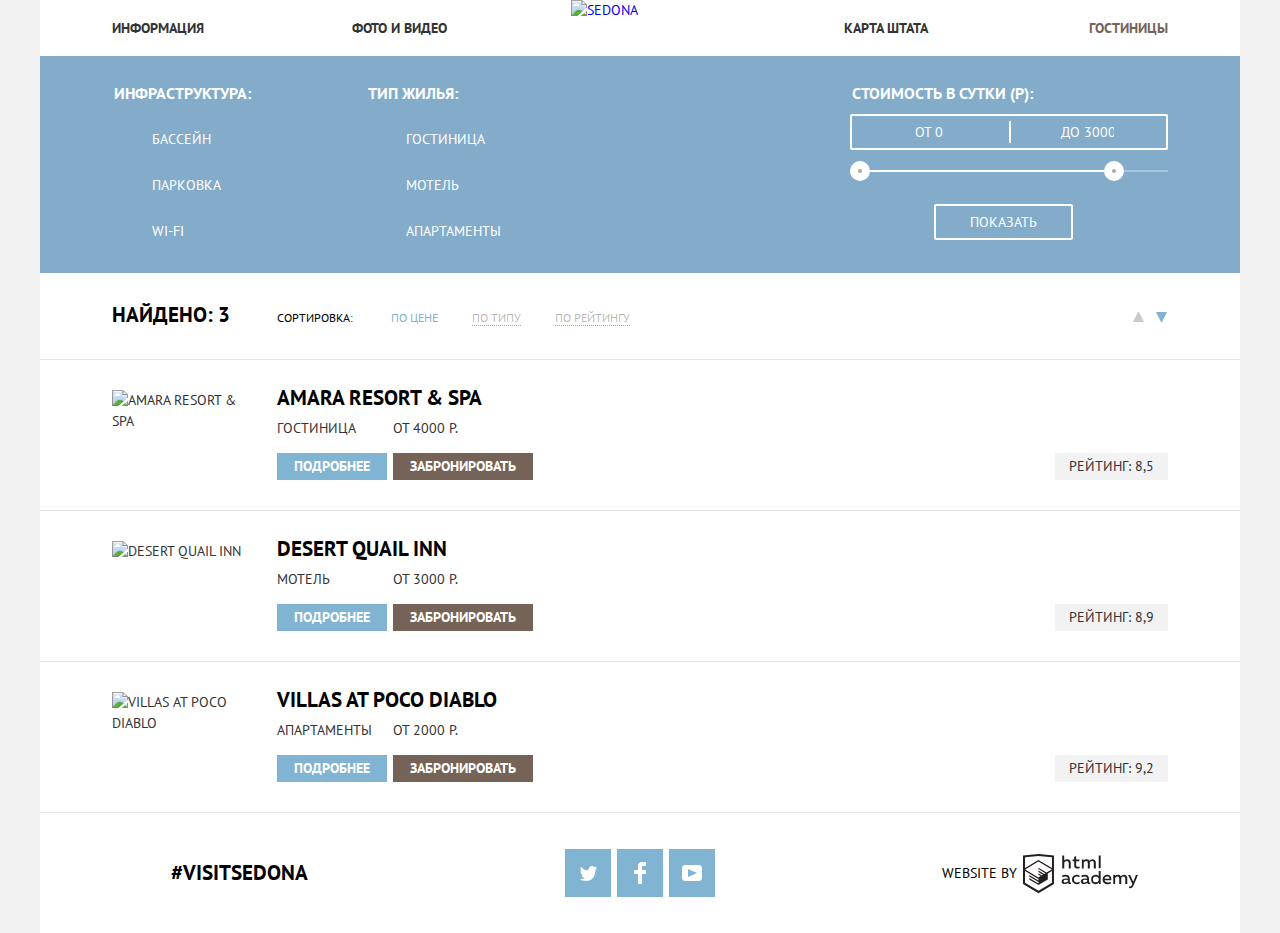
==== commit 6ebd83d8: "Переписал львиную часть кода, т.к. внося правки в одном случае поправлялось. в другом новые косяки в" ====
--- a/catalog.html
+++ b/catalog.html
@@ -12,22 +12,22 @@
 <body>
   <div class="container">
     <header class="main-header">
-      <a class="main-header-logo" href="index.html">
-      <img src="img/navigation-logo.png" width="138" height="70" alt="Sedona">
-    </a>
       <nav class="main-navigation">
+        <a class="main-header-logo" href="index.html">
+          <img src="img/navigation-logo.png" width="138" height="70" alt="Sedona">
+        </a>
         <ul class="site-navigation">
-          <li>
-            <a href="#">Информация</a>
-          </li>
-          <li>
-            <a href="#">Фото и видео</a>
-          </li>
-          <li>
-            <a href="#">Карта штата</a>
-          </li>
-          <li class="active">
-            <a href="#">Гостиницы</a>
+          <li class="site-navigation-item site-navigation-item-left-side">
+            <a class="site-navigation-link" href="#">Информация</a>
+          </li>
+          <li class="site-navigation-item site-navigation-item-left-side">
+            <a class="site-navigation-link" href="#">Фото и видео</a>
+          </li>
+          <li class="site-navigation-item site-navigation-item-right-side">
+            <a class="site-navigation-link" href="#">Карта штата</a>
+          </li>
+          <li class="site-navigation-item site-navigation-item-right-side">
+            <a class="site-navigation-link site-navigation-link-active">Гостиницы</a>
           </li>
         </ul>
       </nav>
@@ -35,225 +35,228 @@
     <main>
       <section class="filters">
         <h2 class="visually-hidden">Фильтр поиска жилья в Седоне</h2>
-        <form class="filter" action="https://echo.htmlacademy.ru" method="get">
-          <fieldset class="infrastructure">
-            <legend>Инфраструктура:</legend>
-            <ul>
-              <li>
-                <input class="visually-hidden filter-input filter-input-checkbox" id="filter-swimming-pool" type="checkbox" name="the-filter-of-option" value="swimming-pool" checked>
-                <label for="filter-swimming-pool" tabindex="1">
-                  <span class="filter-form-text">Бассейн</span>
-                </label>
-              </li>
-              <li>
-                <input class="visually-hidden filter-input filter-input-checkbox" id="filter-parking" type="checkbox" name="the-filter-of-option" value="parking">
-                <label for="filter-parking" tabindex="2">
-                  <span class="filter-form-text">Парковка</span>
-                </label>
-              </li>
-              <li>
-                <input class="visually-hidden filter-input filter-input-checkbox" id="filter-wi-fi" type="checkbox" name="the-filter-of-option" value="wi-fi">
-                <label for="filter-wi-fi" tabindex="3">
-                  <span class="filter-form-text">Wi-Fi</span>
-                </label>
+        <form class="filter-form" action="https://echo.htmlacademy.ru" method="get">
+          <div class="filter-form-layout">
+            <div class="filter-form-search-type">
+              <fieldset class="filter-form-set-of-services">
+                <legend class="filter-form-title">Инфраструктура:</legend>
+                <ul class="filter-form-list">
+                  <li class="filter-form-item">
+                    <input class="visually-hidden filter-input-checkbox" id="filter-swimming-pool" type="checkbox" name="the-filter-of-option" value="swimming-pool" checked>
+                    <label class="filter-input-checkbox-title" for="filter-swimming-pool" tabindex="1">
+                      <span class="filter-form-text">Бассейн</span>
+                    </label>
+                  </li>
+                  <li class="filter-form-item">
+                    <input class="visually-hidden filter-input-checkbox" id="filter-parking" type="checkbox" name="the-filter-of-option" value="parking">
+                    <label class="filter-input-checkbox-title" for="filter-parking" tabindex="2">
+                      <span class="filter-form-text">Парковка</span>
+                    </label>
+                  </li>
+                  <li class="filter-form-item">
+                    <input class="visually-hidden filter-input-checkbox" id="filter-wi-fi" type="checkbox" name="the-filter-of-option" value="wi-fi">
+                    <label class="filter-input-checkbox-title" for="filter-wi-fi" tabindex="3">
+                      <span class="filter-form-text">Wi-Fi</span>
+                    </label>
+                  </li>
+                </ul>
+              </fieldset>
+            </div>
+            <div class="filter-form-search-type">
+              <fieldset class="filter-form-set-of-services">
+                <legend class="filter-form-title">Тип жилья:</legend>
+                <ul class="filter-form-list">
+                  <li class="filter-form-item">
+                    <input class="visually-hidden filter-input-checkbox" id="filter-hotel" type="checkbox" name="the-filter-of-option" value="hotel" checked>
+                    <label class="filter-input-checkbox-title" for="filter-hotel" tabindex="4">
+                      <span class="filter-form-text">Гостиница</span>
+                    </label>
+                  </li>
+                  <li class="filter-form-item">
+                    <input class="visually-hidden filter-input-checkbox" id="filter-motel" type="checkbox" name="the-filter-of-option" value="motel" checked>
+                    <label class="filter-input-checkbox-title" for="filter-motel" tabindex="5">
+                      <span class="filter-form-text">Мотель</span>
+                    </label>
+                  </li>
+                  <li class="filter-form-item">
+                    <input class="visually-hidden filter-input-checkbox" id="filter-apartments" type="checkbox" name="the-filter-of-option" value="apartments" checked>
+                    <label class="filter-input-checkbox-title" for="filter-apartments" tabindex="6">
+                      <span class="filter-form-text">Апартаменты</span>
+                    </label>
+                  </li>
+                </ul>
+              </fieldset>
+            </div>
+            <div class="filter-form-price">
+              <fieldset class="filter-range">
+                  <legend class="filter-range-title">Стоимость в сутки (p):</legend>
+                  <div class="price-controls">
+                    <label class="filter-price-label">
+                      От <input class="filter-price-input min-price" type="text" name="min-price-input" value="0">
+                    </label>
+                    <label class="filter-price-label">
+                      До <input class="filter-price-input max-price" type="text" name="max-price-input" value="3000">
+                    </label>
+                  </div>
+                  <div class="range-controls">
+                    <div class="filter-price-scale">
+                      <div class="filter-price-scale-value"></div>
+                    </div>
+                    <span class="range-toggle range-toggle-min" tabindex="0">Минимум</span>
+                    <span class="range-toggle range-toggle-max" tabindex="0">Максимум</span>
+                  </div>
+                </fieldset>
+                <div class="filter-show">
+                  <button class="btn-transparent" type="submit" name="search-show">Показать</button>
+                </div>
+            </div>
+          </div>
+        </form>
+      </section>
+      <section class="housing-search-result">
+        <section class="caption-query-result">
+          <div class="search">
+            <div class="caption-query-result-title">
+              Найдено:
+              <span>3</span>
+            </div>
+          </div>
+          <div class="caption-query-result-types">
+            <ul class="caption-query-result-list">
+              <li class="caption-query-result-list-title">Сортировка:</li>
+              <li class="caption-query-result-list-item">
+                <a class="caption-query-result-list-link caption-query-result-list-link-active" href="#">По цене</a>
+              </li>
+              <li class="caption-query-result-list-item">
+                <a class="caption-query-result-list-link" href="#">По типу</a>
+              </li>
+              <li class="caption-query-result-list-item">
+                <a class="caption-query-result-list-link" href="#">По рейтингу</a>
               </li>
             </ul>
-          </fieldset>
-          <fieldset class="type-of-housing">
-            <legend>Тип жилья:</legend>
-            <ul>
-              <li>
-                <input class="visually-hidden filter-input filter-input-checkbox" id="filter-hotel" type="checkbox" name="the-filter-of-option" value="hotel" checked>
-                <label for="filter-hotel" tabindex="4">
-                  <span class="filter-form-text">Гостиница</span>
-                </label>
-              </li>
-              <li>
-                <input class="visually-hidden filter-input filter-input-checkbox" id="filter-motel" type="checkbox" name="the-filter-of-option" value="motel" checked>
-                <label for="filter-motel" tabindex="5">
-                  <span class="filter-form-text">Мотель</span>
-                </label>
-              </li>
-              <li>
-                <input class="visually-hidden filter-input filter-input-checkbox" id="filter-apartments" type="checkbox" name="the-filter-of-option" value="apartments" checked>
-                <label for="filter-apartments" tabindex="6">
-                  <span class="filter-form-text">Апартаменты</span>
-                </label>
+          </div>
+          <div class="selector">
+            <ul class="selector-list">
+              <li class="selector-list-item">
+                <a class="selector-list-link selector-list-link-up" href="#">Сортировка по возрастанию</a>
+              </li>
+              <li class="selector-list-item">
+                <a class="selector-list-link selector-list-link-down selector-list-link-active" href="#">Сортировка по убыванию</a>
               </li>
             </ul>
-          </fieldset>
-          <fieldset class="filter-range">
-            <div class="filter-range-title">Стоимость в сутки (р):</div>
-            <div class="price-controls">
-              <label class="min-price">от
-                <input type="text" name="min-price" value="0">
-              </label>
-              <label class="max-price">до
-                <input type="text" name="max-price" value="3000">
-              </label>
-            </div>
-            <div class="range-controls">
-              <div class="scale">
-                <div class="bar"></div>
-              </div>
-              <div class="range-toggle range-toggle-min"></div>
-              <div class="range-toggle range-toggle-max"></div>
-            </div>
-            <button class="btn-transparent" type="submit">Показать</button>
-          </fieldset>
-        </form>
-      </section>
-      <section class="caption-query-result">
-        <div class="search">
-          <b>Найдено:</b><span> 3</span>
-        </div>
-        <ul class="search-settings">
-          <li>
-            <p>Сортировка:</p>
-          </li>
-          <li>
-            <a class="active" href="#">По цене</a>
-          </li>
-          <li>
-            <a href="#">По типу</a>
-          </li>
-          <li>
-            <a href="#">По рейтингу</a>
+          </div>
+        </section>
+        <h2 class="visually-hidden">Перечень жилья в Седоне</h2>
+        <ul class="content-query-result">
+          <li class="content-query-result-item">
+            <div class="housing-poster">
+              <img src="img/amara-resort-&amp;-spa.jpg" alt="Amara Resort &amp; Spa">
+            </div>
+            <div>
+              <a class="the-name-of-the-hotel" href="#">Amara Resort &amp; Spa</a>
+              <div class="housing-info">
+                <div class="housing-type">Гостиница</div>
+                <div class="housing-price">от 4000 p.</div>
+              </div>
+              <div class="housing-links">
+                <a class="view-button btn" href="#">Подробнее</a>
+                <a class="book-button btn btn-action" href="#">Забронировать</a>
+              </div>
+            </div>
+            <div class="rating-item">
+              <span class="stars-count" aria-label="5*">
+                <span class="star">*</span>
+              <span class="star">*</span>
+              <span class="star">*</span>
+              <span class="star">*</span>
+              <span class="star">*</span>
+              </span>
+              <span class="rating">Рейтинг: 8,5</span>
+            </div>
+          </li>
+          <li class="content-query-result-item">
+            <div class="housing-poster">
+              <img src="img/desert-quail-inn.jpg" alt="Desert Quail Inn">
+            </div>
+            <div>
+              <a class="the-name-of-the-hotel" href="#">Desert Quail Inn</a>
+              <div class="housing-info">
+                <div class="housing-type">Мотель</div>
+                <div class="housing-price">от 3000 p.</div>
+              </div>
+              <div class="housing-links">
+                <a class="view-button btn" href="#">Подробнее</a>
+                <a class="book-button btn btn-action" href="#">Забронировать</a>
+              </div>
+            </div>
+            <div class="rating-item">
+              <span class="stars-count" aria-label="3*">
+                <span class="star">*</span>
+              <span class="star">*</span>
+              <span class="star">*</span>
+              </span>
+              <span class="rating">Рейтинг: 8,9</span>
+            </div>
+          </li>
+          <li class="content-query-result-item">
+            <div class="housing-poster">
+              <img src="img/villas-at-poco-diablo.jpg" alt="Villas At Poco Diablo">
+            </div>
+            <div>
+              <a class="the-name-of-the-hotel" href="#">Villas At Poco Diablo</a>
+              <div class="housing-info">
+                <div class="housing-type">Апартаменты</div>
+                <div class="housing-price">от 2000 p.</div>
+              </div>
+              <div class="housing-links">
+                <a class="view-button btn" href="#">Подробнее</a>
+                <a class="book-button btn btn-action" href="#">Забронировать</a>
+              </div>
+            </div>
+            <div class="rating-item">
+              <span class="stars-count" aria-label="2*">
+                <span class="star">*</span>
+              <span class="star">*</span>
+              </span>
+              <span class="rating">Рейтинг: 9,2</span>
+            </div>
           </li>
         </ul>
-        <ul class="selector">
-          <li>
-            <a href="#">
-              <svg xmlns="http://www.w3.org/2000/svg" width="11" height="10" viewBox="0 0 11 10">
-                <path d="M5.5 0L0 10h11z" />
-              </svg>
-              <span class="visually-hidden">Сортировка вверх по возрастанию</span>
-            </a>
-          </li>
-          <li>
-            <a class="active" href="#">
-              <svg xmlns="http://www.w3.org/2000/svg" width="11" height="10" viewBox="0 0 11 10">
-                <path fill="#81b3d2" d="M5.5 10L0 0h11" />
-              </svg>
-              <span class="visually-hidden">Сортировка вниз по убыванию</span>
-            </a>
-          </li>
-        </ul>
-      </section>
-      <section class="content-query-result">
-        <h2 class="visually-hidden">Перечень жилья в Седоне</h2>
-        <article class="housing-item">
-          <div class="housing-poster">
-            <img src="img/amara-resort-&amp;-spa.jpg" width="135" height="90" alt="Amara Resort &amp; Spa">
-          </div>
-          <div class="housing-descriotion">
-            <h3 class="the-name-of-the-hotel">
-            <a href="#">Amara Resort &amp; SPA</a>
-          </h3>
-            <div class="housing-wrapper">
-              <div class="housing-type">
-                <span>Гостиница</span>
-                <a href="#">
-                <span class="view-button">Подробнее</span>
-              </a>
-              </div>
-              <div class="housing-price">
-                <span>От 4000 Р.</span>
-                <a href="#">
-                <span class="book-button">Забронировать</span>
-              </a>
-              </div>
-            </div>
-          </div>
-          <div class="rating-item">
-            <b class="five-stars">Пять звёзд</b>
-            <p>Рейтинг: 8,5</p>
-          </div>
-        </article>
-        <article class="housing-item">
-          <div class="housing-poster">
-            <img src="img/desert-quail-inn.jpg" width="135" height="90" alt="Desert Quail Inn">
-          </div>
-          <div class="housing-descriotion">
-            <h3 class="the-name-of-the-hotel">
-            <a href="#">Desert Quail INN</a>
-          </h3>
-            <div class="housing-wrapper">
-              <div class="housing-type">
-                <span>Мотель</span>
-                <a href="#">
-                <span class="view-button">Подробнее</span>
-              </a>
-              </div>
-              <div class="housing-price">
-                <span>От 3000 Р.</span>
-                <a href="#">
-                <span class="book-button">Забронировать</span>
-              </a>
-              </div>
-            </div>
-          </div>
-          <div class="rating-item">
-            <b class="three-stars">Три звезды</b>
-            <p>Рейтинг: 8,9</p>
-          </div>
-        </article>
-        <article class="housing-item">
-          <div class="housing-poster">
-            <img src="img/villas-at-poco-diablo.jpg" width="135" height="90" alt="Villas At Poco Diablo">
-          </div>
-          <div class="housing-descriotion">
-            <h3 class="the-name-of-the-hotel">
-            <a href="#">Villas at poco diablo</a>
-          </h3>
-            <div class="housing-wrapper">
-              <div class="housing-type">
-                <span>Апартаменты</span>
-                <a href="#">
-                <span class="view-button">Подробнее</span>
-              </a>
-              </div>
-              <div class="housing-price">
-                <span>От 2000 Р.</span>
-                <a href="#">
-                <span class="book-button">Забронировать</span>
-              </a>
-              </div>
-            </div>
-          </div>
-          <div class="rating-item">
-            <b class="two-stars">Две звезды</b>
-            <p>Рейтинг: 9,2</p>
-          </div>
-        </article>
       </section>
     </main>
     <footer class="main-footer catalog-footer">
       <section class="footer-tag">
-        <a href="#">#visitsedona</a>
+        <a class="hashtag" href="#">#visitsedona</a>
       </section>
       <section class="footer-social">
-        <a class="twitter social-button" href="#">
-        <span class="visually-hidden">Твиттер</span>
-        <svg xmlns="http://www.w3.org/2000/svg" xmlns:xlink="http://www.w3.org/1999/xlink" width="17" height="15" viewBox="0 0 17 15"><path fill="#FFF" d="M10.95.144c1.685-.496 2.984.27 3.577 1.179.673-.231 1.331-.481 2.011-.708a2.345 2.345 0 0 1-.857 1.768c.685.17 1.304-.491 1.304-.491-.169 1-1.006 1.788-1.563 2.024-.231 6.75-3.175 11.217-10.077 11.082h-.446c-.41 0-4.164-.46-4.898-1.887 2.271.196 3.893-.422 4.693-1.177-.96-.3-2.679-.477-2.979-2.95.349.106.564.228 1.19.119C1.705 8.247.374 7.53.448 5.33c.285.328 1.067.536 1.34.472C1.085 5.561-.182 2.442.894.85c1.818 1.854 3.735 3.606 7.152 3.773C8.254 2.33 9.183.793 10.95.144z"/></svg>
-      </a>
-        <a class="facebook social-button" href="#">
-        <span class="visually-hidden">Фейсбук</span>
-        <svg xmlns="http://www.w3.org/2000/svg" width="12" height="22" viewBox="0 0 12 22"><path fill="#FFF" d="M12 4V0H8a4 4 0 0 0-4 4v4H0v4h4v10h4V12h4V8H8V4h4z"/></svg>
-      </a>
-        <a class="youtube social-button" href="#">
-        <span class="visually-hidden">Ютуб</span>
-        <svg xmlns="http://www.w3.org/2000/svg" xmlns:xlink="http://www.w3.org/1999/xlink" width="20" height="16" viewBox="0 0 20 16"><path fill="#FFF" d="M17 0H3C1.35 0 0 1.35 0 3v10c0 1.65 1.35 3 3 3h14c1.65 0 3-1.35 3-3V3c0-1.65-1.35-3-3-3zM6.027 11.998V4.002L15.014 8l-8.987 3.998z"/></svg>
-      </a>
+        <ul class="social-list">
+          <li class="social-list-item">
+            <a class="social-link social-link-twitter" href="#">
+              <span class="visually-hidden">Твиттер</span>
+            </a>
+          </li>
+          <li class="social-list-item">
+            <a class="social-link social-link-facebook" href="#">
+              <span class="visually-hidden">Фейсбук</span>
+            </a>
+          </li>
+          <li class="social-list-item">
+            <a class="social-link social-link-youtube" href="#">
+              <span class="visually-hidden">Ютуб</span>
+            </a>
+          </li>
+        </ul>
       </section>
       <section class="footer-copyright">
-        <span>website by</span>
-        <a class="htmlacademy-logo" href="https://htmlacademy.ru/intensive/htmlcss">
-          <svg id="Layer_1" data-name="Layer 1" xmlns="http://www.w3.org/2000/svg" viewBox="0 0 108.08 36.85">
-            <title>logo-htmlacademy-small1</title>
-            <path d="M44.61,26.88a2,2,0,0,0,.55-0.1v1.33a3.25,3.25,0,0,1-1.18.21,1.67,1.67,0,0,1-1.67-1,4.84,4.84,0,0,1-3.14,1.08c-1.51,0-2.91-.83-2.91-2.55,0-2.13,2-2.79,3.71-2.79a11.08,11.08,0,0,1,2.17.25v-0.3c0-1-.76-1.77-2.19-1.77a7.42,7.42,0,0,0-3,.64v-1.7a10.21,10.21,0,0,1,3.19-.55c2.36,0,3.81,1.12,3.81,3.65v3a0.54,0.54,0,0,0,.49.59h0.17Zm-6.44-1.13A1.35,1.35,0,0,0,39.63,27h0.11a3.39,3.39,0,0,0,2.41-1V24.58a9.72,9.72,0,0,0-1.81-.21c-1,0-2.16.33-2.16,1.38h0Zm12.36-6.11a5,5,0,0,1,2.57.64V22a4.08,4.08,0,0,0-2.3-.7,2.75,2.75,0,1,0,0,5.49,5,5,0,0,0,2.43-.64v1.71a6.27,6.27,0,0,1-2.76.57A4.21,4.21,0,0,1,46,24.51q0-.21,0-0.41a4.32,4.32,0,0,1,4.18-4.46h0.38Zm12.17,7.24a2,2,0,0,0,.55-0.1v1.33a3.25,3.25,0,0,1-1.18.21,1.67,1.67,0,0,1-1.67-1,4.84,4.84,0,0,1-3.14,1.08c-1.51,0-2.91-.83-2.91-2.55,0-2.13,2-2.79,3.71-2.79a11.08,11.08,0,0,1,2.17.25v-0.3c0-1-.76-1.77-2.19-1.77a7.42,7.42,0,0,0-3,.64v-1.7a10.21,10.21,0,0,1,3.19-.55c2.36,0,3.81,1.12,3.81,3.65v3a0.54,0.54,0,0,0,.49.59h0.17Zm-6.44-1.13A1.35,1.35,0,0,0,57.73,27h0.11a3.39,3.39,0,0,0,2.41-1V24.58a9.72,9.72,0,0,0-1.81-.21c-1.06,0-2.16.33-2.16,1.38h0ZM73,16V28.2H71.35V26.88a3.88,3.88,0,0,1-3.19,1.54,4.4,4.4,0,0,1,0-8.78,3.81,3.81,0,0,1,3,1.3V16H73Zm-4.53,5.22a2.76,2.76,0,1,0,0,5.52A2.86,2.86,0,0,0,71.15,25V23A2.91,2.91,0,0,0,68.49,21.27ZM79,19.64c3.31,0,4.46,2.68,3.92,5.09H76.7c0.21,1.5,1.67,2.11,3.19,2.11a6.11,6.11,0,0,0,2.64-.59v1.6a7.14,7.14,0,0,1-3,.57C77,28.42,74.78,27,74.78,24a4.18,4.18,0,0,1,4-4.39H79Zm0.09,1.54a2.28,2.28,0,0,0-2.44,2.1v0.06H81.3A2,2,0,0,0,79.13,21.18Zm5.73,7V19.87h1.65v1a3.81,3.81,0,0,1,2.78-1.27A2.86,2.86,0,0,1,91.89,21a4.12,4.12,0,0,1,2.91-1.33A3.06,3.06,0,0,1,98,23V28.2h-1.9V23.05a1.59,1.59,0,0,0-1.42-1.75H94.42a2.8,2.8,0,0,0-2.07,1.12V28.2h-1.9V23.05A1.59,1.59,0,0,0,89,21.31H88.8a3,3,0,0,0-2.21,1.29v5.63H84.86Zm21.31-8.33h1.9l-3.91,9.46c-0.9,2.17-2.09,2.86-3.35,2.86a4.76,4.76,0,0,1-1.1-.14V30.46a2.86,2.86,0,0,0,.85.12c0.9,0,1.58-.64,2.07-1.9l0.17-.42-4-8.4h2l2.86,6.29ZM38.73,1.46V6.22a3.81,3.81,0,0,1,2.7-1.14,3.25,3.25,0,0,1,3.44,3.4v5.15H43V8.72a1.81,1.81,0,0,0-1.61-2h-0.3a2.93,2.93,0,0,0-2.32,1.39v5.52h-1.9V1.46h1.9ZM49.94,2.31v3h3V6.91h-3v3.81c0,1.1.5,1.46,1.58,1.46a4.49,4.49,0,0,0,1.69-.33v1.6A6.8,6.8,0,0,1,51,13.8a2.55,2.55,0,0,1-2.86-2.74V6.89H46.58V5.26h1.5V2.74Zm5.4,11.31V5.28H57v1A3.81,3.81,0,0,1,59.77,5a2.86,2.86,0,0,1,2.6,1.33A4.12,4.12,0,0,1,65.28,5,3.06,3.06,0,0,1,68.44,8.4v5.21h-1.9V8.46a1.59,1.59,0,0,0-1.42-1.75H64.89a2.8,2.8,0,0,0-2.07,1.12v5.78h-1.9V8.46A1.59,1.59,0,0,0,59.5,6.71H59.27A3,3,0,0,0,57.06,8v5.63H55.34ZM71.17,1.45H73V13.6H71.17V1.45ZM14.71,0H14.55L0,1.54V28.21l14.55,8.66,14.55-8.66V1.54Zm12.5,27.1L14.55,34.64,1.9,27.12V16.18l12.59,7.5V25L5.86,19.9v1.31l8.68,5.21v1.39L5.87,22.65V24l8.68,5.21,8.75-5.24V18.31L27.2,16V27.12Zm0-12.53-3.48,2-1.6,1L14.51,13v1.31L21,18.23H21l-0.14.09-1,.54-5.37-3.2V17l4.24,2.52-1,.67-3.2-1.9v1.31l2.1,1.24L14.5,22.1,2,14.65,14.51,7.11Zm0-1.32L14.49,5.76,1.91,13.25v-10L14.56,1.92,27.21,3.25v10h0Z"></path>
-          </svg>
-        </a>
+        <div class="footer-copyright-wrapper">
+          <span class="footer-copyright-text">website by</span>
+          <a class="htmlacademy-logo footer-copyright-logo-link" href="https://htmlacademy.ru/intensive/htmlcss">
+            <svg class="footer-copyright-logo" id="Layer_1" data-name="Layer 1" xmlns="http://www.w3.org/2000/svg" viewBox="0 0 108.08 36.85">
+              <title>logo-htmlacademy-small1</title>
+              <path d="M44.61,26.88a2,2,0,0,0,.55-0.1v1.33a3.25,3.25,0,0,1-1.18.21,1.67,1.67,0,0,1-1.67-1,4.84,4.84,0,0,1-3.14,1.08c-1.51,0-2.91-.83-2.91-2.55,0-2.13,2-2.79,3.71-2.79a11.08,11.08,0,0,1,2.17.25v-0.3c0-1-.76-1.77-2.19-1.77a7.42,7.42,0,0,0-3,.64v-1.7a10.21,10.21,0,0,1,3.19-.55c2.36,0,3.81,1.12,3.81,3.65v3a0.54,0.54,0,0,0,.49.59h0.17Zm-6.44-1.13A1.35,1.35,0,0,0,39.63,27h0.11a3.39,3.39,0,0,0,2.41-1V24.58a9.72,9.72,0,0,0-1.81-.21c-1,0-2.16.33-2.16,1.38h0Zm12.36-6.11a5,5,0,0,1,2.57.64V22a4.08,4.08,0,0,0-2.3-.7,2.75,2.75,0,1,0,0,5.49,5,5,0,0,0,2.43-.64v1.71a6.27,6.27,0,0,1-2.76.57A4.21,4.21,0,0,1,46,24.51q0-.21,0-0.41a4.32,4.32,0,0,1,4.18-4.46h0.38Zm12.17,7.24a2,2,0,0,0,.55-0.1v1.33a3.25,3.25,0,0,1-1.18.21,1.67,1.67,0,0,1-1.67-1,4.84,4.84,0,0,1-3.14,1.08c-1.51,0-2.91-.83-2.91-2.55,0-2.13,2-2.79,3.71-2.79a11.08,11.08,0,0,1,2.17.25v-0.3c0-1-.76-1.77-2.19-1.77a7.42,7.42,0,0,0-3,.64v-1.7a10.21,10.21,0,0,1,3.19-.55c2.36,0,3.81,1.12,3.81,3.65v3a0.54,0.54,0,0,0,.49.59h0.17Zm-6.44-1.13A1.35,1.35,0,0,0,57.73,27h0.11a3.39,3.39,0,0,0,2.41-1V24.58a9.72,9.72,0,0,0-1.81-.21c-1.06,0-2.16.33-2.16,1.38h0ZM73,16V28.2H71.35V26.88a3.88,3.88,0,0,1-3.19,1.54,4.4,4.4,0,0,1,0-8.78,3.81,3.81,0,0,1,3,1.3V16H73Zm-4.53,5.22a2.76,2.76,0,1,0,0,5.52A2.86,2.86,0,0,0,71.15,25V23A2.91,2.91,0,0,0,68.49,21.27ZM79,19.64c3.31,0,4.46,2.68,3.92,5.09H76.7c0.21,1.5,1.67,2.11,3.19,2.11a6.11,6.11,0,0,0,2.64-.59v1.6a7.14,7.14,0,0,1-3,.57C77,28.42,74.78,27,74.78,24a4.18,4.18,0,0,1,4-4.39H79Zm0.09,1.54a2.28,2.28,0,0,0-2.44,2.1v0.06H81.3A2,2,0,0,0,79.13,21.18Zm5.73,7V19.87h1.65v1a3.81,3.81,0,0,1,2.78-1.27A2.86,2.86,0,0,1,91.89,21a4.12,4.12,0,0,1,2.91-1.33A3.06,3.06,0,0,1,98,23V28.2h-1.9V23.05a1.59,1.59,0,0,0-1.42-1.75H94.42a2.8,2.8,0,0,0-2.07,1.12V28.2h-1.9V23.05A1.59,1.59,0,0,0,89,21.31H88.8a3,3,0,0,0-2.21,1.29v5.63H84.86Zm21.31-8.33h1.9l-3.91,9.46c-0.9,2.17-2.09,2.86-3.35,2.86a4.76,4.76,0,0,1-1.1-.14V30.46a2.86,2.86,0,0,0,.85.12c0.9,0,1.58-.64,2.07-1.9l0.17-.42-4-8.4h2l2.86,6.29ZM38.73,1.46V6.22a3.81,3.81,0,0,1,2.7-1.14,3.25,3.25,0,0,1,3.44,3.4v5.15H43V8.72a1.81,1.81,0,0,0-1.61-2h-0.3a2.93,2.93,0,0,0-2.32,1.39v5.52h-1.9V1.46h1.9ZM49.94,2.31v3h3V6.91h-3v3.81c0,1.1.5,1.46,1.58,1.46a4.49,4.49,0,0,0,1.69-.33v1.6A6.8,6.8,0,0,1,51,13.8a2.55,2.55,0,0,1-2.86-2.74V6.89H46.58V5.26h1.5V2.74Zm5.4,11.31V5.28H57v1A3.81,3.81,0,0,1,59.77,5a2.86,2.86,0,0,1,2.6,1.33A4.12,4.12,0,0,1,65.28,5,3.06,3.06,0,0,1,68.44,8.4v5.21h-1.9V8.46a1.59,1.59,0,0,0-1.42-1.75H64.89a2.8,2.8,0,0,0-2.07,1.12v5.78h-1.9V8.46A1.59,1.59,0,0,0,59.5,6.71H59.27A3,3,0,0,0,57.06,8v5.63H55.34ZM71.17,1.45H73V13.6H71.17V1.45ZM14.71,0H14.55L0,1.54V28.21l14.55,8.66,14.55-8.66V1.54Zm12.5,27.1L14.55,34.64,1.9,27.12V16.18l12.59,7.5V25L5.86,19.9v1.31l8.68,5.21v1.39L5.87,22.65V24l8.68,5.21,8.75-5.24V18.31L27.2,16V27.12Zm0-12.53-3.48,2-1.6,1L14.51,13v1.31L21,18.23H21l-0.14.09-1,.54-5.37-3.2V17l4.24,2.52-1,.67-3.2-1.9v1.31l2.1,1.24L14.5,22.1,2,14.65,14.51,7.11Zm0-1.32L14.49,5.76,1.91,13.25v-10L14.56,1.92,27.21,3.25v10h0Z"></path>
+            </svg>
+          </a>
+        </div>
       </section>
     </footer>
   </div>
--- a/css/style.css
+++ b/css/style.css
@@ -9,27 +9,36 @@
 }
 
 body {
-  position: relative;
-  margin: 0 auto;
-  padding: 0;
-  max-width: 1200px;
+  margin: 0;
+  padding: 0;
   min-width: 768px;
-  background-color: #f2f2f2;
-  color: #000000;
+
+  background-color: rgb(242, 242, 242);
+  color: rgb(51, 51, 51);
+
   font-family: "PT Sans", Arial, sans-serif;
   font-size: 14px;
-  line-height: 26px;
-  color: #000000;
+  line-height: 21px;
+  font-weight: 400;
   text-transform: uppercase;
-}
-
-a {
-  text-decoration: none;
 }
 
 img {
   max-width: 100%;
   height: auto;
+}
+
+.container {
+  position: relative;
+  max-width: 1200px;
+  /*margin-left: auto;
+  margin-right: auto;*/
+  margin: 0 40px;
+  background-color: rgb(255, 255, 255);
+}
+
+a {
+  text-decoration: none;
 }
 
 .visually-hidden {
@@ -45,949 +54,1089 @@
   overflow: hidden;
 }
 
-.index-page-content {
-  width: 1200px;
-  margin: 0 auto;
+.main-header {
+  position: relative;
+  background-color: rgb(255, 255, 255);
+  z-index: 1;
 }
 
 .main-navigation {
   position: relative;
-  color: #ffffff;
-  background-color: #ffffff;
-}
-
-.main-header-logo img {
-  position: absolute;
+  padding-left: 6%;
+  padding-right: 6%;
+}
+
+.main-header-logo {
+  position: absolute;
+  top: 0;
   left: 50%;
-  width: 138px;
-  height: 70px;
-  margin: 0px;
+  margin-left: -69px;
   z-index: 1;
-  transform: translate(-50%);
 }
 
 .site-navigation {
   display: flex;
-  flex-wrap: wrap;
-  justify-content: flex-start;
   margin: 0;
   padding: 0;
   list-style: none;
 }
 
-.site-navigation li {
-  width: 240px;
+.site-navigation-item {
+  width: 22.7272727273%;
   padding: 15px 0;
 }
 
-.site-navigation a {
-  font-size: 14px;
+.site-navigation-item-left-side {
+  padding-right: 40px;
+}
+
+.site-navigation-item-right-side {
+  text-align: right;
+  padding-left: 40px;
+}
+
+.site-navigation-item-left-side+.site-navigation-item-right-side {
+  margin-left: auto;
+}
+
+.site-navigation-link {
   line-height: 26px;
-  color: #000000;
-  font-weight: bold;
+  font-weight: 700;
   text-decoration: none;
-}
-
-.site-navigation li:first-child {
-  padding-left: 6%;
-}
-
-.site-navigation li:nth-child(2) {
-  margin-right: 8%;
-}
-
-.site-navigation li:nth-child(4) {
-  padding-right: 6%;
-}
-
-.site-navigation li:first-child,
-.site-navigation li:nth-child(2) {
-  text-align: left;
-}
-
-.site-navigation li:nth-child(3),
-.site-navigation li:nth-child(4) {
-  text-align: right;
-}
-
-.main-navigation .navigation-item a:hover {
-  color: #81b3d2;
-}
-
-.main-navigation a:active {
-  color: #b2b2b2;
-  opacity: 0.3;
-}
-
-.site-navigation-current a {
-  color: #766357;
+  color: rgb(51, 51, 51);
+}
+
+.site-navigation-link-active {
+  color: rgb(118, 99, 87);
+}
+
+.site-navigation-link:hover:not(.site-navigation-link-active),
+.site-navigation-link:focus {
+  color: rgb(129, 179, 210);
+}
+
+.site-navigation-link:active:not(.site-navigation-link-active) {
+  color: rgba(0, 0, 0, 0.3);
 }
 
 .promo {
-  width: 1200px;
-  height: 564px;
-  background-color: #ffffff;
-  background-image: url("../img/index-header-background.jpg");
-}
-
-.preview {
-  margin: 0 auto;
-  line-height: 26px;
-  color: #333333;
+  width: 100%;
+  height: 508px;
+
+  background: rgb(173, 189, 201) url("../img/index-header-background.jpg");
+}
+
+.intro {
+  position: relative;
+  padding: 61px 6% 53px;
   text-align: center;
-  background-color: #ffffff;
-}
-
-.preview h3 {
-  margin-top: 60px;
+  background-color: rgb(255, 255, 255);
+  z-index: 1;
+}
+
+.intro-wrapper {
+  max-width: 500px;
+  margin-left: auto;
+  margin-right: auto;
+}
+
+.intro-title {
+  margin: 0 0 30px;
   font-size: 21px;
   line-height: 26px;
-  font-weight: bold;
-  color: #000000;
-}
-
-.preview p {
-  color: #333333;
-  margin-bottom: 50px;
-  padding-top: 9px;
+  font-weight: 700;
+}
+
+.intro-text {
+  margin: 0;
 }
 
 .features {
-  display: flex;
-  justify-content: space-between;
-  align-items: center;
-  vertical-align: middle;
-  width: 1200px;
-  background-color: #ffffff;
-}
-
-.features-item {
-  width: 400px;
+  position: relative;
+  display: flex;
+  min-height: 256px;
+  overflow: hidden;
+}
+
+.features-wrapper {
+  width: 33.33%;
+  min-height: 256px;
+  padding: 47px 38px 39px;
+  background-color: rgb(129, 179, 210);
+  color: rgb(255, 255, 255);
   text-align: center;
-  background: #ffffff;
-  padding: 65px 50px;
-}
-
-.contains-icon p {
-  line-height: 1.5;
-}
-
-.housing {
-  position: relative;
-  bottom: 4px;
-  left: 1px;
-}
-
-.food {
-  position: relative;
-  bottom: 2px;
-  right: 4px;
-}
-
-.souvenirs {
-  position: relative;
-  bottom: 7px;
-  left: 1px;
-}
-
-.housing-headline {
-  position: relative;
-  bottom: 3px;
-  margin-bottom: 18px;
-}
-
-.food-headline {
-  position: relative;
-  right: 5px;
-  top: 1px;
-  margin-bottom: 21px;
-  margin-left: 12px;
-}
-
-.souvenirs-headline {
-  position: relative;
-  bottom: 6px;
-  left: 1px;
-  margin-bottom: 15px;
-}
-
-.first-line {
-  display: flex;
-  width: 1200px;
-  height: 257px;
-  margin: 0 auto;
-}
-
-.description.img-right-side {
+}
+
+.city-poster,
+.bridge-poster {
+  position: relative;
+  width: 66.66%;
+  background-color: rgb(222, 235, 244);
+  height: inherit;
+}
+
+.city-poster img,
+.bridge-poster img {
+  position: absolute;
+  display: block;
+  top: 50%;
+  right: 0;
+  left: 0;
+  width: 100%;
+  height: inherit;
+  transform: translateY(-50%);
+}
+
+.features-title {
+  margin: 0 auto 23px;
+  max-width: 160px;
+  font-size: 21px;
+  line-height: 21px;
+}
+
+.features-text {
+  margin-top: 21px;
+  margin-bottom: 0;
+}
+
+.goods-and-services {
+  padding: 56px 0 82px;
+}
+
+.goods-and-services-list {
+  display: flex;
+  margin: 0;
+  padding: 0;
+  list-style: none;
+}
+
+.goods-and-services-item {
+  position: relative;
+  width: 33.33%;
+  padding-left: 48px;
+  padding-right: 48px;
+  padding-top: 105px;
   text-align: center;
-  color: #ffffff;
-  background: #81b3d2;
-  width: 400px;
-  height: auto;
-}
-
-.description.img-right-side h3 {
-  line-height: 1;
-  padding-left: 2px;
-  padding-top: 29px;
-  padding-bottom: 6px;
-}
-
-.description.img-right-side p {
-  line-height: 1.5;
-  padding-top: 5px;
-  padding-left: 49px;
-  padding-right: 49px;
-}
-
-.city-poster {
-  width: 800px;
-  height: 257px;
-  background-color: #605a42;
-  background-image: url("../img/this-town.jpg");
-  background-position: center;
-}
-
-.second-line {
-  display: flex;
-  align-items: center;
-  vertical-align: middle;
-  width: 1200px;
-  height: 333px;
-}
-
-.third-line {
-  display: flex;
-  flex-direction: row-reverse;
-  justify-content: flex-end;
-  margin: 0 auto;
-  width: 1200px;
-  height: 257px;
-}
-
-.bridge-poster {
-  width: 800px;
-  height: 257px;
-  background-color: #605a42;
-  background-image: url("../img/devil's-bridge.jpg");
-  background-position: center;
-}
-
-.fourth-line {
-  display: flex;
-  align-items: center;
-  vertical-align: middle;
-  width: 1200px;
-  height: 257px;
-  background-color: #eeeeee;
-}
-
-.features-item.with-out-icon {
-  width: 400px;
-  height: 256px;
-  background: #eeeeee;
-  position: relative;
-  padding-top: 30px;
-  line-height: 1;
-}
-
-.features-item.with-out-icon h3 {
-  padding-left: 70px;
-  padding-right: 70px;
-  padding-bottom: 8px;
+}
+
+.goods-and-services-item::before {
+  content: "";
+  display: block;
+  position: absolute;
+  left: 50%;
+}
+
+.contains-icon-housing::before {
+  top: 4px;
+  margin-left: -38px;
+  width: 75px;
+  height: 72px;
+  background: url(../img/icon-1.svg) no-repeat top center;
+  background-size: 75px 72px;
+}
+
+.contains-icon-food::before {
+  top: 5px;
+  margin-left: -42px;
+  width: 74px;
+  height: 70px;
+  background: url(../img/icon-3.svg) no-repeat top center;
+  background-size: 74px 70px;
+}
+
+.contains-icon-souvenirs::before {
+  top: 0;
+  margin-left: -32px;
+  width: 64px;
+  height: 76px;
+  background: url(../img/icon-2.svg) no-repeat top center;
+  background-size: 64px 76px;
+}
+
+.goods-and-services-item-title {
+  margin: 0 0 23px;
+  font-size: 21px;
+  line-height: 21px;
+}
+
+.goods-and-services-item-text {
+  margin: 0;
+}
+
+.more-features {
+  padding: 47px 0 60px;
+  background-color: rgb(242, 242, 242);
+}
+
+.more-features-list {
+  display: flex;
+  margin: 0;
+  padding: 0;
+  list-style: none;
+}
+
+.more-features-item {
+  position: relative;
+  width: 33.33%;
+  padding-left: 48px;
+  padding-right: 48px;
   text-align: center;
 }
 
-.features-item.with-out-icon p {
-  margin-top: 25px;
-  line-height: 1.5;
-}
-
-.description.img-left-side {
+.more-features-item-title {
+  margin: 0 auto 23px;
+  max-width: 160px;
+  font-size: 21px;
+  line-height: 21px;
+}
+
+.more-features-item-text {
+  margin: 21px 0 0;
+}
+
+.order {
+  padding-top: 50px;
+}
+
+.order-info {
+  max-width: 460px;
+  margin-left: auto;
+  margin-right: auto;
   text-align: center;
-  width: 400px;
-  color: #ffffff;
-  background: #81b3d2;
-}
-
-.description.img-left-side h3 {
-  line-height: 1;
-  padding-top: 32px;
-  padding-bottom: 4px;
-  padding-left: 60px;
-  padding-right: 60px;
-}
-
-.description.img-left-side p {
-  line-height: 1.5;
-  padding-top: 5px;
-  padding-left: 49px;
-  padding-right: 49px;
-}
-
-.order {
-  position: relative;
-  text-align: center;
-  background-color: #ffffff;
-  padding-top: 53px;
-}
-
-.order p {
-  margin-bottom: 47px;
-  line-height: 1.8;
-}
-
-.order .to-the-order {
-  margin-top: -5px;
-  margin-bottom: 24px;
-  font-weight: bold;
+}
+
+.order-title {
+  margin: 0 0 24px;
   font-size: 30px;
   line-height: 36px;
 }
 
-.search-hotel-button {
+.order-text {
+  margin: 0;
+  line-height: 24px;
+}
+
+.order-map-wrapper {
+  margin-top: 47px;
+  overflow: hidden;
+}
+
+.order-form-wrapper {
+  position: relative;
+  width: 568px;
+  margin-left: auto;
+  margin-right: auto;
+}
+
+.btn {
   display: inline-block;
-  width: 568px;
-  padding: 30px;
-  margin: 0 auto;
-  font-weight: bold;
+  vertical-align: top;
+  padding: 3px 17px;
+  border: none;
+  font-family: inherit;
+  font-size: inherit;
+  line-height: inherit;
+  text-decoration: none;
+  font-weight: 700;
+  color: rgb(255, 255, 255);
+  background-color: rgb(129, 179, 210);
+  text-transform: uppercase;
+  text-align: center;
+}
+
+.btn:hover,
+.btn:focus {
+  background-color: rgb(102, 158, 192);
+}
+
+.btn:active {
+  color: rgba(255, 255, 255, 0.3);
+  background-color: rgb(84, 150, 189);
+}
+
+.order-open-btn {
+  position: relative;
+  width: 100%;
+  z-index: 2;
+}
+
+.btn.btn-top {
   font-size: 21px;
   line-height: 26px;
-  color: #ffffff;
-  text-decoration: none;
-  background-color: #766357;
-}
-
-.search-hotel-button:hover {
-  background-color: #604e43;
-}
-
-.search-hotel-button:active {
-  background-color: #503e33;
-  color: #857871;
+  padding: 30px 50px;
+}
+
+.btn.btn-lower {
+  font-size: 21px;
+  line-height: 26px;
+  padding: 16px 48px;
 }
 
 .order-form {
   position: absolute;
-  left: 25.2%;
-  right: 25.2%;
-  margin: 0 auto;
-  font-weight: bold;
-  background: #ffffff;
-  width: 568px;
-}
-
-.check-in {
-  padding-top: 35px;
-  padding-bottom: 29px;
-  padding-left: 54px;
-}
-
-.check-out {
-  padding-left: 58px;
-}
-
-.order-form input {
-  box-sizing: border-box;
-  font-size: 14px;
+  padding: 55px;
+  top: 100%;
+  left: 0;
+  right: 0;
+  background-color: rgb(255, 255, 255);
+  z-index: 1;
+}
+
+.order-form-row {
+  display: flex;
+  flex-direction: row;
+  align-items: center;
+}
+
+.order-form-row+.order-form-row {
+  margin-top: 29px;
+}
+
+.order-form-label {
+  display: block;
+  flex-shrink: 0;
+  width: 112px;
+  padding: 6px 15px 6px 0;
   line-height: 26px;
-  font-weight: bold;
+  font-weight: 700;
+  color: rgb(0, 0, 0);
+}
+
+.order-form-input-wrapper {
+  position: relative;
+  width: 100%;
+}
+
+.order-form-input {
+  padding: 6px 15px;
+  border: none;
+  font-family: inherit;
+  font-size: inherit;
+  line-height: 26px;
+  height: 38px;
+  font-weight: 700;
   text-transform: uppercase;
-  width: 346px;
+  color: rgb(0, 0, 0);
+  background-color: rgb(242, 242, 242);
+  width: 100%;
+  outline: none;
+}
+
+.order-form-input-wrapper-calendar .order-form-input {
+  padding-right: 45px;
+}
+
+.order-form-input:hover {
+  background-color: rgb(235, 235, 235);
+}
+
+.order-form-input:focus {
+  background-color: rgb(255, 255, 255);
+}
+
+.order-form-input-wrapper-counter {
+  display: flex;
+  width: 114px;
+  flex-shrink: 0;
+}
+
+.order-form-input-wrapper-counter .order-form-input {
+  width: 38px;
+  padding-left: 5px;
+  padding-right: 5px;
+  text-align: center;
+}
+
+.order-form-calendar-btn {
+  position: absolute;
+  display: block;
+  top: 0;
+  right: 0;
+  width: 39px;
   height: 38px;
-  background-color: #f2f2f2;
+  background-color: transparent;
+  padding: 0;
   border: none;
-}
-
-.come {
-  margin-left: 3px;
-}
-
-.come svg {
-  position: absolute;
-  top: 63px;
-  right: 63px;
   cursor: pointer;
-  background: none;
-  border: none;
-}
-
-.leave span {
-  margin-top: 10px;
-  margin-left: 4px;
-}
-
-.leave svg {
-  position: absolute;
-
-  top: 130px;
-  right: 63px;
-
-  cursor: pointer;
-  background: none;
-  border: none;
-}
-
-.adults-wrapper {
-  display: flex;
-  align-items: center;
-}
-
-.adults {
-  width: 230px;
-  position: relative;
-  top: 30px;
-  left: 56px;
-}
-
-.adults label {
-  margin-right: 39px;
-}
-
-.children-wrapper {
-  display: flex;
-  align-items: center;
-}
-
-.adults input {
-  box-sizing: border-box;
-  margin: 0;
-  padding: 0;
-  text-align: center;
-  background-color: #f2f2f2;
-  border: none;
+}
+
+.order-form-calendar-icon {
+  fill: rgb(202, 202, 202);
+}
+
+.order-form-calendar-btn:hover .order-form-calendar-icon,
+.order-form-calendar-btn:focus .order-form-calendar-icon {
+  fill: rgb(0, 0, 0);
+}
+
+.order-form-calendar-btn:active .order-form-calendar-icon {
+  fill: rgb(129, 179, 210);
+}
+
+.order-form-row-columns {
+  justify-content: space-between;
+}
+
+.order-form-column {
+  display: flex;
+  flex-direction: row;
+}
+
+.order-form-column-2 .order-form-label {
+  text-align: right;
+  padding-right: 26px;
+  padding-left: 26px;
+}
+
+.order-form-input-control {
+  position: relative;
+  display: block;
+  flex-shrink: 0;
   width: 38px;
   height: 38px;
-}
-
-.children {
-  position: relative;
-  left: 336px;
-  bottom: 8px;
-
-  width: 230px;
-}
-
-.children label {
-  margin-right: 25px;
-}
-
-.children input {
-  width: 36px;
-  margin: 0;
-  padding: 0;
-  padding-left: 2px;
+  background-color: rgb(242, 242, 242);
+  border: 0;
+}
+
+.order-form-input-control:hover::before,
+.order-form-input-control:hover::after,
+.order-form-input-control:focus::before,
+.order-form-input-control:focus::after {
+  background-color: rgb(0, 0, 0);
+}
+
+.order-form-input-control:active::before,
+.order-form-input-control:active::after {
+  background-color: rgb(129, 179, 210);
+}
+
+.order-form-input-control-decrease::before {
+  content: "";
+  position: absolute;
+  top: 18px;
+  left: 13px;
+  width: 12px;
+  height: 3px;
+  border-radius: 1px;
+  background-color: rgb(169, 169, 169);
+}
+
+.order-form-input-control-increase::before {
+  content: "";
+  position: absolute;
+  top: 18px;
+  left: 13px;
+  width: 11px;
+  height: 3px;
+  border-radius: 1px;
+  background-color: rgb(169, 169, 169);
+}
+
+.order-form-input-control-increase::after {
+  content: "";
+  position: absolute;
+  top: 14px;
+  left: 17px;
+  width: 3px;
+  height: 11px;
+  border-radius: 1px;
+  background-color: rgb(169, 169, 169);
+}
+
+.order-form-submit {
+  margin-top: 55px;
+  width: 100%;
+}
+
+.main-footer {
+  display: flex;
+  flex-direction: row;
+  align-items: center;
+  padding: 32px 0;
+  min-height: 120px;
+}
+
+.homepage-footer {
+  position: absolute;
+  left: 0;
+  right: 0;
+  bottom: 0;
+  background-color: rgba(255, 255, 255, 0.9);
+}
+
+.footer-tag {
   text-align: center;
-}
-
-.order-form input:hover {
-  background-color: #ebebeb;
-}
-
-.order-form input:focus {
-  background-color: #ffffff;
-}
-
-.come input {
-  margin-left: 24px;
-  margin-top: 20px;
-}
-
-.leave input {
-  margin-left: 23px;
-}
-
-.button-number:hover {
-  color: #000000;
-}
-
-.button-number:active {
-  color: #81afd2;
-}
-
-.decrease-button {
-  margin: 0;
-  padding: 0;
+  padding-left: 10px;
+  padding-right: 10px;
+}
+
+.hashtag {
   font-size: 21px;
   line-height: 26px;
-  font-weight: bold;
-  color: #a9a9a9;
-  background-color: #f2f2f2;
-  border: none;
-  width: 38px;
-  height: 38px;
-}
-
-.increase-button {
-  margin: 0;
-  padding: 0;
-  font-size: 21px;
-  line-height: 26px;
-  font-weight: bold;
-  color: #a9a9a9;
-  background-color: #f2f2f2;
-  border: none;
-  width: 38px;
-  height: 38px;
-}
-
-.button-search {
-  font-weight: bold;
-  font-size: 21px;
-  line-height: 26px;
-  background-color: #81b3d2;
-  color: #ffffff;
-  text-transform: uppercase;
-  border: none;
-  padding: 17px 197px 15px 196px;
-  margin: 45px 55px 55px 55px;
-}
-
-.button-search:hover {
-  background-color: #669ec0;
-}
-
-.button-search:active {
-  background-color: #5496bd;
-  color: #88b6d1;
-}
-
-.map {
-  width: 1200px;
-  height: 593px;
-  background: #ffdeac url("../img/map.jpg") no-repeat;
-  text-align: center;
-}
-
-.footer {
-  display: flex;
-  flex-direction: row;
-  justify-content: space-between;
-  align-items: center;
-  width: 1200px;
-  height: 120px;
-  background-color: #fefefe;
-  bottom: 0;
-  opacity: 0.8;
-}
-
-.footer-hotels {
-  background: #fefefe;
-}
-
-.homepage-footer {
-  position: absolute;
-}
-
-.footer-tag {
-  width: 400px;
-}
-
-.footer-tag a {
-  font-size: 21px;
-  line-height: 26px;
-  font-weight: bold;
-  padding-left: 133px;
-}
-
-.footer-social {
-  display: flex;
+  font-weight: 700;
+  color: rgb(0, 0, 0);
+  text-decoration: none;
+}
+
+.hashtag:hover,
+.hashtag:focus {
+  color: rgb(129, 179, 210);
+}
+
+.hashtag:active {
+  color: rgba(0, 0, 0, 0.3);
+}
+
+.social-list {
+  display: flex;
+  flex-wrap: wrap;
+  list-style: none;
+  margin: 0;
+  padding: 0;
   justify-content: center;
-  text-align: center;
-  width: 400px;
-}
-
-.footer-social a {
-  margin-left: 6px;
-  margin-bottom: 2px;
-}
-
-.social-button {
-  position: relative;
+}
+
+.social-list-item {
+  margin: 4px 3px;
+}
+
+.social-link {
+  position: relative;
+  display: block;
+  width: 46px;
+  height: 48px;
+  background-color: rgb(129, 179, 210);
+}
+
+.social-link:hover {
+  background-color: rgb(102, 158, 192);
+}
+
+.social-link:active {
+  background-color: rgb(84, 150, 189);
+}
+
+.social-link:active::before {
+  opacity: 0.3;
+}
+
+.social-link::before {
+  content: "";
+  position: absolute;
+  display: block;
+}
+
+.social-link-twitter::before {
+  top: 17px;
+  left: 15px;
+  width: 17px;
+  height: 15px;
+  background: url(../img/icon-twitter.svg) no-repeat center;
+}
+
+.social-link-facebook::before {
+  top: 13px;
+  left: 17px;
+  width: 12px;
+  height: 22px;
+  background: url(../img/icon-facebook.svg) no-repeat center;
+}
+
+.social-link-youtube::before {
+  top: 16px;
+  left: 13px;
+  width: 20px;
+  height: 16px;
+  background: url(../img/icon-youtube.svg) no-repeat center;
+}
+
+.footer-tag,
+.footer-social,
+.footer-copyright {
+  width: 33.33%;
+}
+
+.footer-copyright-wrapper {
   display: flex;
   flex-direction: row;
   align-items: center;
   justify-content: center;
-  width: 46px;
-  height: 48px;
-  background-color: #81b3d2;
-}
-
-.social-button:hover {
-  background: #669ec0;
-}
-
-.social-button:active {
-  background: #5496bd;
-}
-
-.footer-copyright {
-  display: flex;
-  flex-direction: row;
-  justify-content: center;
-  align-items: center;
-  width: 400px;
-  margin-left: 5px;
-}
-
-.footer-copyright span {
-  position: relative;
-  bottom: 2px;
-  left: 5px;
-  font-size: 14px;
-  line-height: 26px;
-}
-
-.footer-copyright a {
-  position: relative;
-  top: 1px;
-  right: 2px;
-  margin-left: 15px;
+  padding-left: 10px;
+  padding-right: 10px;
+}
+
+.footer-copyright-text {
+  display: block;
+  margin-right: 6px;
+  color: rgb(0, 0, 0);
+}
+
+.footer-copyright-logo-link {
+  display: block;
   width: 115px;
   height: 41px;
 }
 
+.footer-copyright-logo {
+  width: 115px;
+  height: 41px;
+  fill: rgb(35, 31, 32);
+}
+
+.footer-copyright-logo:hover,
+.footer-copyright-logo-link:focus .footer-copyright-logo {
+  fill: rgb(129, 179, 210);
+}
+
+.footer-copyright-logo:active {
+  fill: rgb(189, 187, 188);
+}
+
+/*
+
+Стили для каталога 
+
+*/
+
 .filters {
-  position: relative;
+  background: rgb(131, 172, 203) url(../img/background-filter.jpg) no-repeat center;
+  background-size: 1200px auto;
+  padding: 27px 0 30px;
+  min-height: 217px;
+  color: rgb(255, 255, 255);
+}
+
+.filter-form-layout {
+  display: flex;
+  flex-direction: row;
+}
+
+.filter-form-search-type {
+  padding-left: 6%;
+  width: 21.19%;
+  min-width: 240px;
+}
+
+.filter-form-set-of-services {
+  border: 0;
+  padding: 0;
+  margin: 0;
+}
+
+.filter-form-title {
   font-size: 16px;
   line-height: 21px;
-  color: #ffffff;
-  list-style-type: none;
-  background: #57646e url("../img/background-filter.jpg") no-repeat;
-  background-size: cover;
-}
-
-.filters li {
-  padding-left: 26px;
-  padding-bottom: 29px;
-  font-size: 14px;
-  line-height: 21px;
-}
-
-.filter-catalog-form {
-  display: flex;
-  min-height: 218px;
-}
-
-input[type="checkbox"] + label {
-  position: relative;
-  padding-bottom: 18px;
-  padding-left: 42px;
-}
-
-input[type="checkbox"] + label::before {
+  font-weight: 700;
+  margin: 0 0 24px 0;
+}
+
+.filter-form-list {
+  padding: 0;
+  margin: 0;
+  list-style: none;
+}
+
+.filter-form-item+.filter-form-item {
+  margin-top: 23px;
+}
+
+.filter-input-checkbox {
+  position: absolute;
+  width: 1px;
+  height: 1px;
+  margin: -1px;
+  border: 0;
+  padding: 0;
+  white-space: nowrap;
+  clip-path: inset(100%);
+  clip: rect(0 0 0 0);
+  overflow: hidden;
+}
+
+.filter-input-checkbox-title {
+  display: inline-block;
+  vertical-align: top;
+  position: relative;
+  padding-top: 1px;
+  padding-bottom: 1px;
+  padding-left: 40px;
+}
+
+.filter-input-checkbox-title::before {
   content: "";
   position: absolute;
-  top: 7px;
-  left: -6px;
-
+  display: block;
+  top: 0;
+  left: 0;
+  width: 23px;
+  height: 23px;
+  background: url(../img/checkbox-off.svg) no-repeat top left;
+  background-size: 23px 23px;
+}
+
+.filter-input-checkbox:checked~.filter-input-checkbox-title::before {
+  background-image: url(../img/checkbox-on.svg);
+  background-size: 27px 23px;
   width: 27px;
   height: 23px;
-
-  background-image: url("../img/checkbox-off.svg");
-  background-repeat: no-repeat;
-}
-
-input[type="checkbox"]:checked + label::before {
-  background-image: url("../img/checkbox-on.svg");
-}
-
-.filter-catalog-form h3 {
+}
+
+.caption-query-result {
+  display: flex;
+  flex-direction: row;
+  align-items: center;
+  padding: 29px 6% 31px;
+  border-bottom: 1px solid rgb(229, 229, 229);
+}
+
+.caption-query-result-title {
+  font-size: 21px;
+  line-height: 26px;
+  font-weight: 700;
+  color: rgb(0, 0, 0);
+  min-width: 135px;
+  margin-right: 30px;
+}
+
+.caption-query-result-types {
+  margin-top: 5px;
+}
+
+.caption-query-result-list {
+  display: flex;
+  margin: 0;
+  padding: 0;
+  list-style: none;
+  font-size: 12px;
+  line-height: 18px;
+  color: rgb(0, 0, 0);
+}
+
+.caption-query-result-list-title {
+  margin-right: 38px;
+}
+
+.caption-query-result-list-item+.caption-query-result-list-item {
+  margin-left: 34px;
+}
+
+.caption-query-result-list-link {
+  color: rgba(0, 0, 0, 0.3);
+  text-decoration: none;
+  border-bottom: 1px dotted rgb(129, 179, 210);
+}
+
+.caption-query-result-list-link-active {
+  color: rgb(129, 179, 210);
+  border-color: transparent;
+  pointer-events: none;
+}
+
+.caption-query-result-list-link:hover,
+.caption-query-result-list-link:focus {
+  color: rgb(129, 179, 210);
+}
+
+.caption-query-result-list-link:active {
+  color: rgb(0, 0, 0);
+  border-color: transparent;
+}
+
+.selector {
+  margin-top: 3px;
+  margin-right: 1px;
+  margin-left: auto;
+}
+
+.selector-list {
+  display: flex;
+  margin: 0;
+  padding: 0;
+  list-style: none;
+}
+
+.selector-list-item+.selector-list-item {
+  margin-left: 12px;
+}
+
+.selector-list-link {
+  display: block;
+  width: 11px;
+  height: 10px;
+  border-width: 10px 5.5px;
+  border-color: rgb(202, 202, 202);
+  border-style: solid;
+  text-indent: -1000px;
+  overflow: hidden;
+}
+
+.selector-list-link:hover,
+.selector-list-link:focus {
+  border-color: rgb(0, 0, 0);
+}
+
+.selector-list-link:active {
+  border-color: rgb(129, 179, 210);
+}
+
+.selector-list-link-active {
+  border-color: rgb(129, 179, 210);
+  pointer-events: none;
+}
+
+.selector-list-link.selector-list-link-up {
+  border-top: none;
+  border-left-color: transparent;
+  border-right-color: transparent;
+}
+
+.selector-list-link.selector-list-link-down {
+  border-bottom: none;
+  border-left-color: transparent;
+  border-right-color: transparent;
+}
+
+.content-query-result {
+  margin: 0;
+  padding: 0;
+  list-style: none;
+}
+
+.content-query-result-item {
+  display: flex;
+  flex-direction: row;
+  padding: 25px 6% 30px;
+  border-bottom: 1px solid rgb(229, 229, 229);
+}
+
+.housing-poster {
+  padding-top: 5px;
+  margin-right: 30px;
+}
+
+.housing-poster img {
+  display: block;
+  width: 135px;
+  height: 90px;
+}
+
+.the-name-of-the-hotel {
+  font-size: 21px;
+  line-height: 26px;
+  font-weight: 700;
+  color: rgb(0, 0, 0);
+  text-decoration: none;
+}
+
+.the-name-of-the-hotel:hover,
+.the-name-of-the-hotel:focus {
+  color: rgb(129, 179, 210);
+}
+
+.the-name-of-the-hotel:active {
+  color: rgba(0, 0, 0, 0.3);
+}
+
+.housing-info {
+  display: flex;
+  flex-direction: row;
+  margin-top: 7px;
+}
+
+.housing-type {
+  min-width: 110px;
+  margin-right: 6px;
+}
+
+.housing-links {
+  display: flex;
+  flex-direction: row;
+  margin-top: 14px;
+}
+
+.view-button {
+  margin-right: 6px;
+}
+
+.btn.btn-action {
+  background-color: rgb(118, 99, 87);
+}
+
+.btn.btn-action:hover,
+.btn.btn-action:focus {
+  background-color: rgb(96, 78, 67);
+}
+
+.btn.btn-action:active {
+  background-color: rgb(80, 62, 51);
+}
+
+.rating-item {
+  display: flex;
+  flex-direction: column;
+  justify-content: space-between;
+  margin-left: auto;
+}
+
+.stars-count {
+  display: flex;
+  flex-direction: row;
+  margin-top: 4px;
+  width: 114px;
+  justify-content: flex-end;
+}
+
+.star {
+  width: 18px;
+  height: 17px;
+  text-indent: -1000px;
+  overflow: hidden;
+  background: url(../img/star.svg) no-repeat top left;
+  background-size: 18px 17px;
+}
+
+.star+.star {
+  margin-left: 5px;
+}
+
+.rating {
+  display: inline-block;
+  vertical-align: top;
+  padding: 3px 14px 3px;
+  min-width: 110px;
+  background-color: rgb(242, 242, 242);
+  align-self: flex-end;
+}
+
+/*
+
+Фильтр "filter-range"
+
+*/
+
+.filter-form-price {
+  padding-right: 6%;
+  width: 33.4166666667%;
+  margin-left: auto;
+  min-width: 276px;
+}
+
+.filter-range {
+  padding: 0 0 0 3.33%;
+  margin: 0;
+  border: 0;
+}
+
+.filter-range-title {
   font-size: 16px;
   line-height: 21px;
-}
-
-.filter-catalog-form fieldset {
+  font-weight: 700;
+  margin: 0 0 10px 0;
+}
+
+.price-controls {
+  display: flex;
+  flex-direction: row;
+  padding-top: 5.5px;
+  padding-bottom: 5.5px;
+  border: 2px solid rgb(255, 255, 255);
+  border-radius: 2px;
+}
+
+.filter-price-label {
+  position: relative;
+  width: 50%;
+  text-align: center;
+}
+
+.filter-price-label:nth-child(2):before {
+  content: "";
+  position: absolute;
+  display: block;
+  top: -1px;
+  left: 0;
+  width: 2px;
+  height: 22px;
+  background-color: rgb(255, 255, 255);
+}
+
+.filter-price-input {
+  font: inherit;
+  font-size: inherit;
+  line-height: inherit;
+  background-color: transparent;
+  padding: 0;
+  margin: 0;
   border: 0;
-  margin: 0;
-  padding: 0;
-}
-
-.filter-catalog-form legend {
-  padding: 0;
-  margin: 0;
-  font-size: 16px;
-  line-height: 21px;
-  font-weight: bold;
-  color: #ffffff;
-}
-
-.filter-catalog-form fieldset:nth-child(1) {
-  width: 241px;
-}
-
-.filter-catalog-form fieldset:nth-child(2) {
-  width: 288px;
-  margin-left: 12px;
-}
-
-.filter-catalog-form fieldset:nth-child(3) {
-  padding-top: 30px;
-  padding-left: 258px;
-}
-
-.value {
-  color: #ffffff;
-  text-transform: uppercase;
-}
-
-.title {
-  font-weight: 600;
-  font-size: 16px;
-  line-height: 21px;
-}
-
-.price-controls label {
-  font-size: 14px;
-  line-height: normal;
-  vertical-align: top;
-}
-
-.price-controls input {
-  line-height: normal;
+  color: rgb(255, 255, 255);
+  width: 30px;
+}
+
+.min-price {
+  width: 10px;
+}
+
+.range-controls {
+  position: relative;
+  padding: 20px 0;
+}
+
+.filter-price-scale {
+  height: 2px;
+  background-color: rgba(255, 255, 255, 0.3);
+}
+
+.filter-price-scale-value {
+  width: 80%;
+  height: 100%;
+  background-color: rgb(255, 255, 255);
+}
+
+.range-toggle {
+  position: absolute;
+  display: block;
+  top: 50%;
+  left: 0;
+  width: 20px;
+  height: 20px;
+  transform: translateY(-50%);
+  border: 8px solid rgb(255, 255, 255);
+  background-color: rgb(171, 171, 171);
+  border-radius: 50%;
+  text-indent: -1000px;
+  overflow: hidden;
+  cursor: pointer;
+}
+
+.range-toggle:hover {
+  left: -1px;
+  width: 22px;
+  height: 22px;
+  border-width: 9px;
+}
+
+.range-toggle-max {
+  margin-left: 80%;
+}
+
+.btn-transparent {
+  padding: 5.5px 34px;
+  font: inherit;
+  font-size: inherit;
+  background-color: transparent;
   color: inherit;
-  font: inherit;
-  width: 50px;
-  background: none;
-  border: none;
-  outline: none;
-}
-
-.range-controls .bar {
-  width: 80%;
-  height: 2px;
-  background-color: #ffffff;
-}
-
-.range-toggle {
-  width: 4px;
-  height: 4px;
-  background: #ababab;
-  border: 8px solid #ffffff;
-  border-radius: 50%;
-}
-
-.trancparent-button {
-  margin: 0 auto;
-  font-size: 14px;
-  line-height: 21px;
-  color: #ffffff;
-  text-transform: uppercase;
-  background: transparent;
-  border: 2px solid #ffffff;
-  outline: none;
-}
-
-.trancparent-button:hover {
-  color: #000000;
-  background: #ffffff;
-}
-
-.catalog {
-  display: flex;
-  align-items: center;
-  background-color: #ffffff;
-  min-height: 87px;
-}
-
-.results {
-  font-size: 21px;
-  line-height: 26px;
-  width: 230px;
-}
-
-.results b {
-  font-weight: normal;
-  font-weight: bold;
-}
-
-.results span {
-  font-weight: bold;
-}
-
-.sort {
-  display: flex;
-  flex-wrap: wrap;
-  align-items: center;
-  width: 80%;
-}
-
-.sort p {
-  margin-top: 0px;
-  margin-bottom: 4px;
-  margin-left: 4px;
-  margin-right: 38px;
-  font-size: 12px;
-  line-height: 18px;
-  font-weight: 600;
-}
-
-.sort li:nth-child(2) {
-  margin-right: 32px;
-}
-
-.sort li:nth-child(3) {
-  margin-right: 32px;
-}
-
-.sort a {
-  font-size: 12px;
-  line-height: 18px;
-  font-weight: 100;
-  align-items: center;
-  color: #b2b2b2;
-  border-bottom: 1px dotted #81b3d2;
-}
-
-.sort .sort-item-current {
-  color: #81b3d2;
-  border-bottom: none;
-}
-
-.selector .sort-item-current {
-  color: #81b3d2;
-}
-
-.sort a:hover {
-  color: #81b3d2;
-}
-
-.sort a:active {
-  color: #000000;
-  border-bottom: none;
-}
-
-.selector {
-  display: flex;
-  margin-right: 73px;
-  padding-bottom: 6px;
-}
-
-.selector li {
-  padding-left: 12px;
-}
-
-.filters {
-  height: auto;
-}
-
-.filters li,
-.catalog li {
-  list-style-type: none;
-  font-size: 14px;
-  line-height: 21px;
-}
-
-.housing-result {
-  background-color: #ffffff;
-}
-
-.housing-item {
-  display: flex;
-  align-items: center;
-  border-top: 1px solid #e5e5e5;
-}
-
-.housing-item:last-child {
-  border-bottom: 1px solid #e5e5e5;
-}
-
-.housing-poster {
-  padding-top: 29px;
-  padding-bottom: 22px;
-  padding-left: 72px;
-}
-
-.housing-poster img {
-  max-width: 135px;
-}
-
-.housing-descriotion {
-  display: flex;
-  flex-direction: column;
-  margin-left: 30px;
-  margin-bottom: 0px;
-}
-
-.housing-descriotion h1 {
-  margin-top: 5px;
-  margin-bottom: 0px;
-}
-
-.the-name-of-the-hotel a {
-  font-size: 21px;
-  line-height: 26px;
-  color: #000000;
-}
-
-.the-name-of-the-hotel a:hover {
-  color: #81b3d2
-}
-
-.the-name-of-the-hotel a:active {
-  color: #b2b2b2;
-}
-
-.housing-wrapper {
-  display: flex;
-}
-
-.view-button {
-  display: block;
-  width: 110px;
+  text-transform: inherit;
+  border: 2px solid rgb(255, 255, 255);
+  border-radius: 2px;
+}
+
+.btn-transparent:hover,
+.btn-transparent:focus {
+  color: rgb(0, 0, 0);
+  background-color: rgb(255, 255, 255);
+}
+
+.filter-show {
+  margin-top: 12px;
   text-align: center;
-  font-weight: bold;
-  color: #ffffff;
-  background: #81b3d2;
-  margin-right: 8px;
-  margin-top: 13px;
-  margin-bottom: 0px;
-}
-
-.view-button:hover {
-  background: #669ec0;
-}
-
-.view-button:active {
-  background: #5496bd;
-  color: #88b6d1;
-}
-
-.book-button {
-  display: block;
-  width: 142px;
-  text-align: center;
-  font-weight: bold;
-  color: #ffffff;
-  background: #766357;
-  margin-top: 13px;
-  margin-bottom: 12px;
-}
-
-.book-button:hover {
-  background: #604e43;
-}
-
-.book-button:active {
-  background: #503e33;
-  color: #857871;
-}
-
-.rating-item {
-  display: flex;
-  flex-direction: column;
-  justify-content: space-between;
-  height: 100px;
-  margin-left: 522px;
-  margin-top: 12px;
-}
-
-.rating-item p {
-  display: block;
-  width: 110px;
-  height: 27px;
-  margin-bottom: 13px;
-  background: #f2f2f2;
-  text-align: center;
-  margin: 0;
-}
+}
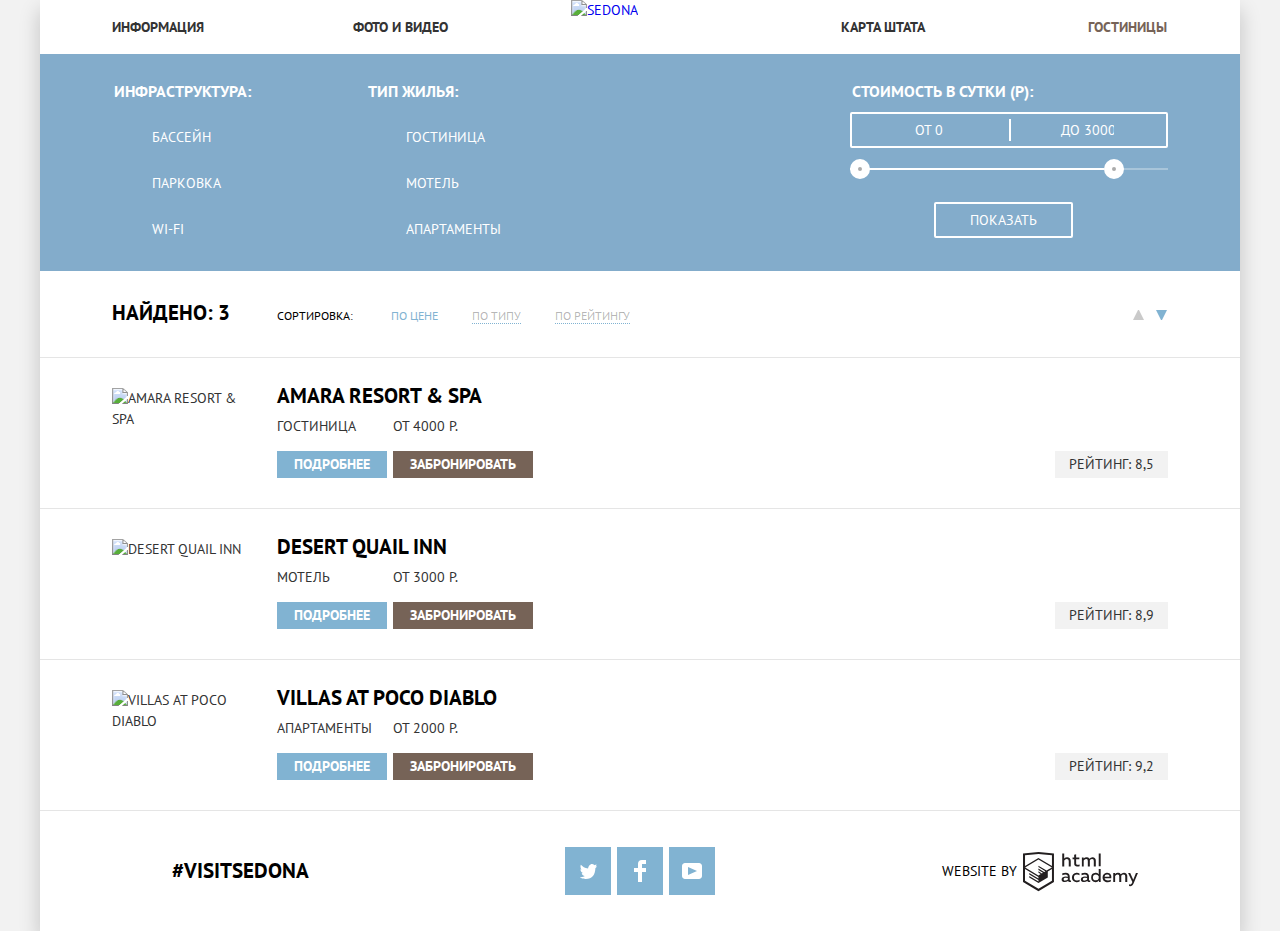
==== commit abe36870: "Убрал смещение текста на поле" ====
--- a/catalog.html
+++ b/catalog.html
@@ -17,16 +17,16 @@
           <img src="img/navigation-logo.png" width="138" height="70" alt="Sedona">
         </a>
         <ul class="site-navigation">
-          <li class="site-navigation-item site-navigation-item-left-side">
+          <li class="site-navigation-item site-navigation-item-info">
             <a class="site-navigation-link" href="#">Информация</a>
           </li>
-          <li class="site-navigation-item site-navigation-item-left-side">
+          <li class="site-navigation-item site-navigation-item-photo-and-video">
             <a class="site-navigation-link" href="#">Фото и видео</a>
           </li>
-          <li class="site-navigation-item site-navigation-item-right-side">
+          <li class="site-navigation-item site-navigation-item-map">
             <a class="site-navigation-link" href="#">Карта штата</a>
           </li>
-          <li class="site-navigation-item site-navigation-item-right-side">
+          <li class="site-navigation-item site-navigation-item-hotels">
             <a class="site-navigation-link site-navigation-link-active">Гостиницы</a>
           </li>
         </ul>
@@ -89,26 +89,28 @@
             </div>
             <div class="filter-form-price">
               <fieldset class="filter-range">
-                  <legend class="filter-range-title">Стоимость в сутки (p):</legend>
-                  <div class="price-controls">
-                    <label class="filter-price-label">
-                      От <input class="filter-price-input min-price" type="text" name="min-price-input" value="0">
-                    </label>
-                    <label class="filter-price-label">
-                      До <input class="filter-price-input max-price" type="text" name="max-price-input" value="3000">
-                    </label>
+                <legend class="filter-range-title">Стоимость в сутки (p):</legend>
+                <div class="price-controls">
+                  <label class="filter-price-label">
+                    От
+                    <input class="filter-price-input min-price" type="text" name="min-price-input" value="0">
+                  </label>
+                  <label class="filter-price-label">
+                    До
+                    <input class="filter-price-input max-price" type="text" name="max-price-input" value="3000">
+                  </label>
+                </div>
+                <div class="range-controls">
+                  <div class="filter-price-scale">
+                    <div class="filter-price-scale-value"></div>
                   </div>
-                  <div class="range-controls">
-                    <div class="filter-price-scale">
-                      <div class="filter-price-scale-value"></div>
-                    </div>
-                    <span class="range-toggle range-toggle-min" tabindex="0">Минимум</span>
-                    <span class="range-toggle range-toggle-max" tabindex="0">Максимум</span>
-                  </div>
-                </fieldset>
-                <div class="filter-show">
-                  <button class="btn-transparent" type="submit" name="search-show">Показать</button>
+                  <span class="range-toggle range-toggle-min" tabindex="0">Минимум</span>
+                  <span class="range-toggle range-toggle-max" tabindex="0">Максимум</span>
                 </div>
+              </fieldset>
+              <div class="filter-show">
+                <button class="btn-transparent" type="submit" name="search-show">Показать</button>
+              </div>
             </div>
           </div>
         </form>
@@ -150,7 +152,7 @@
         <ul class="content-query-result">
           <li class="content-query-result-item">
             <div class="housing-poster">
-              <img src="img/amara-resort-&amp;-spa.jpg" alt="Amara Resort &amp; Spa">
+              <img src="img/amara-resort-&amp;-spa.jpg" width="135px" height="90px" alt="Amara Resort &amp; Spa">
             </div>
             <div>
               <a class="the-name-of-the-hotel" href="#">Amara Resort &amp; Spa</a>
@@ -164,19 +166,18 @@
               </div>
             </div>
             <div class="rating-item">
-              <span class="stars-count" aria-label="5*">
-                <span class="star">*</span>
-              <span class="star">*</span>
-              <span class="star">*</span>
-              <span class="star">*</span>
-              <span class="star">*</span>
+              <span class="stars-count" aria-label="4*">
+                <span class="star">*</span>
+                <span class="star">*</span>
+                <span class="star">*</span>
+                <span class="star">*</span>
               </span>
               <span class="rating">Рейтинг: 8,5</span>
             </div>
           </li>
           <li class="content-query-result-item">
             <div class="housing-poster">
-              <img src="img/desert-quail-inn.jpg" alt="Desert Quail Inn">
+              <img src="img/desert-quail-inn.jpg" width="135px" height="90px" alt="Desert Quail Inn">
             </div>
             <div>
               <a class="the-name-of-the-hotel" href="#">Desert Quail Inn</a>
@@ -192,15 +193,15 @@
             <div class="rating-item">
               <span class="stars-count" aria-label="3*">
                 <span class="star">*</span>
-              <span class="star">*</span>
-              <span class="star">*</span>
+                <span class="star">*</span>
+                <span class="star">*</span>
               </span>
               <span class="rating">Рейтинг: 8,9</span>
             </div>
           </li>
           <li class="content-query-result-item">
             <div class="housing-poster">
-              <img src="img/villas-at-poco-diablo.jpg" alt="Villas At Poco Diablo">
+              <img src="img/villas-at-poco-diablo.jpg" width="135px" height="90px" alt="Villas At Poco Diablo">
             </div>
             <div>
               <a class="the-name-of-the-hotel" href="#">Villas At Poco Diablo</a>
@@ -216,7 +217,7 @@
             <div class="rating-item">
               <span class="stars-count" aria-label="2*">
                 <span class="star">*</span>
-              <span class="star">*</span>
+                <span class="star">*</span>
               </span>
               <span class="rating">Рейтинг: 9,2</span>
             </div>
@@ -224,40 +225,42 @@
         </ul>
       </section>
     </main>
-    <footer class="main-footer catalog-footer">
-      <section class="footer-tag">
-        <a class="hashtag" href="#">#visitsedona</a>
-      </section>
-      <section class="footer-social">
-        <ul class="social-list">
-          <li class="social-list-item">
-            <a class="social-link social-link-twitter" href="#">
+    <footer class="main-footer">
+      <div class="catalog-footer">
+        <section class="footer-tag">
+          <a class="hashtag" href="#">#visitsedona</a>
+        </section>
+        <section class="footer-social">
+          <ul class="social-list">
+            <li class="social-list-item">
+              <a class="social-link social-link-twitter" href="#">
               <span class="visually-hidden">Твиттер</span>
             </a>
-          </li>
-          <li class="social-list-item">
-            <a class="social-link social-link-facebook" href="#">
+            </li>
+            <li class="social-list-item">
+              <a class="social-link social-link-facebook" href="#">
               <span class="visually-hidden">Фейсбук</span>
             </a>
-          </li>
-          <li class="social-list-item">
-            <a class="social-link social-link-youtube" href="#">
+            </li>
+            <li class="social-list-item">
+              <a class="social-link social-link-youtube" href="#">
               <span class="visually-hidden">Ютуб</span>
             </a>
-          </li>
-        </ul>
-      </section>
-      <section class="footer-copyright">
-        <div class="footer-copyright-wrapper">
-          <span class="footer-copyright-text">website by</span>
-          <a class="htmlacademy-logo footer-copyright-logo-link" href="https://htmlacademy.ru/intensive/htmlcss">
-            <svg class="footer-copyright-logo" id="Layer_1" data-name="Layer 1" xmlns="http://www.w3.org/2000/svg" viewBox="0 0 108.08 36.85">
-              <title>logo-htmlacademy-small1</title>
-              <path d="M44.61,26.88a2,2,0,0,0,.55-0.1v1.33a3.25,3.25,0,0,1-1.18.21,1.67,1.67,0,0,1-1.67-1,4.84,4.84,0,0,1-3.14,1.08c-1.51,0-2.91-.83-2.91-2.55,0-2.13,2-2.79,3.71-2.79a11.08,11.08,0,0,1,2.17.25v-0.3c0-1-.76-1.77-2.19-1.77a7.42,7.42,0,0,0-3,.64v-1.7a10.21,10.21,0,0,1,3.19-.55c2.36,0,3.81,1.12,3.81,3.65v3a0.54,0.54,0,0,0,.49.59h0.17Zm-6.44-1.13A1.35,1.35,0,0,0,39.63,27h0.11a3.39,3.39,0,0,0,2.41-1V24.58a9.72,9.72,0,0,0-1.81-.21c-1,0-2.16.33-2.16,1.38h0Zm12.36-6.11a5,5,0,0,1,2.57.64V22a4.08,4.08,0,0,0-2.3-.7,2.75,2.75,0,1,0,0,5.49,5,5,0,0,0,2.43-.64v1.71a6.27,6.27,0,0,1-2.76.57A4.21,4.21,0,0,1,46,24.51q0-.21,0-0.41a4.32,4.32,0,0,1,4.18-4.46h0.38Zm12.17,7.24a2,2,0,0,0,.55-0.1v1.33a3.25,3.25,0,0,1-1.18.21,1.67,1.67,0,0,1-1.67-1,4.84,4.84,0,0,1-3.14,1.08c-1.51,0-2.91-.83-2.91-2.55,0-2.13,2-2.79,3.71-2.79a11.08,11.08,0,0,1,2.17.25v-0.3c0-1-.76-1.77-2.19-1.77a7.42,7.42,0,0,0-3,.64v-1.7a10.21,10.21,0,0,1,3.19-.55c2.36,0,3.81,1.12,3.81,3.65v3a0.54,0.54,0,0,0,.49.59h0.17Zm-6.44-1.13A1.35,1.35,0,0,0,57.73,27h0.11a3.39,3.39,0,0,0,2.41-1V24.58a9.72,9.72,0,0,0-1.81-.21c-1.06,0-2.16.33-2.16,1.38h0ZM73,16V28.2H71.35V26.88a3.88,3.88,0,0,1-3.19,1.54,4.4,4.4,0,0,1,0-8.78,3.81,3.81,0,0,1,3,1.3V16H73Zm-4.53,5.22a2.76,2.76,0,1,0,0,5.52A2.86,2.86,0,0,0,71.15,25V23A2.91,2.91,0,0,0,68.49,21.27ZM79,19.64c3.31,0,4.46,2.68,3.92,5.09H76.7c0.21,1.5,1.67,2.11,3.19,2.11a6.11,6.11,0,0,0,2.64-.59v1.6a7.14,7.14,0,0,1-3,.57C77,28.42,74.78,27,74.78,24a4.18,4.18,0,0,1,4-4.39H79Zm0.09,1.54a2.28,2.28,0,0,0-2.44,2.1v0.06H81.3A2,2,0,0,0,79.13,21.18Zm5.73,7V19.87h1.65v1a3.81,3.81,0,0,1,2.78-1.27A2.86,2.86,0,0,1,91.89,21a4.12,4.12,0,0,1,2.91-1.33A3.06,3.06,0,0,1,98,23V28.2h-1.9V23.05a1.59,1.59,0,0,0-1.42-1.75H94.42a2.8,2.8,0,0,0-2.07,1.12V28.2h-1.9V23.05A1.59,1.59,0,0,0,89,21.31H88.8a3,3,0,0,0-2.21,1.29v5.63H84.86Zm21.31-8.33h1.9l-3.91,9.46c-0.9,2.17-2.09,2.86-3.35,2.86a4.76,4.76,0,0,1-1.1-.14V30.46a2.86,2.86,0,0,0,.85.12c0.9,0,1.58-.64,2.07-1.9l0.17-.42-4-8.4h2l2.86,6.29ZM38.73,1.46V6.22a3.81,3.81,0,0,1,2.7-1.14,3.25,3.25,0,0,1,3.44,3.4v5.15H43V8.72a1.81,1.81,0,0,0-1.61-2h-0.3a2.93,2.93,0,0,0-2.32,1.39v5.52h-1.9V1.46h1.9ZM49.94,2.31v3h3V6.91h-3v3.81c0,1.1.5,1.46,1.58,1.46a4.49,4.49,0,0,0,1.69-.33v1.6A6.8,6.8,0,0,1,51,13.8a2.55,2.55,0,0,1-2.86-2.74V6.89H46.58V5.26h1.5V2.74Zm5.4,11.31V5.28H57v1A3.81,3.81,0,0,1,59.77,5a2.86,2.86,0,0,1,2.6,1.33A4.12,4.12,0,0,1,65.28,5,3.06,3.06,0,0,1,68.44,8.4v5.21h-1.9V8.46a1.59,1.59,0,0,0-1.42-1.75H64.89a2.8,2.8,0,0,0-2.07,1.12v5.78h-1.9V8.46A1.59,1.59,0,0,0,59.5,6.71H59.27A3,3,0,0,0,57.06,8v5.63H55.34ZM71.17,1.45H73V13.6H71.17V1.45ZM14.71,0H14.55L0,1.54V28.21l14.55,8.66,14.55-8.66V1.54Zm12.5,27.1L14.55,34.64,1.9,27.12V16.18l12.59,7.5V25L5.86,19.9v1.31l8.68,5.21v1.39L5.87,22.65V24l8.68,5.21,8.75-5.24V18.31L27.2,16V27.12Zm0-12.53-3.48,2-1.6,1L14.51,13v1.31L21,18.23H21l-0.14.09-1,.54-5.37-3.2V17l4.24,2.52-1,.67-3.2-1.9v1.31l2.1,1.24L14.5,22.1,2,14.65,14.51,7.11Zm0-1.32L14.49,5.76,1.91,13.25v-10L14.56,1.92,27.21,3.25v10h0Z"></path>
-            </svg>
-          </a>
-        </div>
-      </section>
+            </li>
+          </ul>
+        </section>
+        <section class="footer-copyright">
+          <div class="footer-copyright-wrapper">
+            <span class="footer-copyright-text">website by</span>
+            <a class="htmlacademy-logo footer-copyright-logo-link" href="https://htmlacademy.ru/intensive/htmlcss">
+              <svg class="footer-copyright-logo" id="Layer_1" data-name="Layer 1" xmlns="http://www.w3.org/2000/svg" viewBox="0 0 108.08 36.85">
+                <title>logo-htmlacademy-small1</title>
+                <path d="M44.61,26.88a2,2,0,0,0,.55-0.1v1.33a3.25,3.25,0,0,1-1.18.21,1.67,1.67,0,0,1-1.67-1,4.84,4.84,0,0,1-3.14,1.08c-1.51,0-2.91-.83-2.91-2.55,0-2.13,2-2.79,3.71-2.79a11.08,11.08,0,0,1,2.17.25v-0.3c0-1-.76-1.77-2.19-1.77a7.42,7.42,0,0,0-3,.64v-1.7a10.21,10.21,0,0,1,3.19-.55c2.36,0,3.81,1.12,3.81,3.65v3a0.54,0.54,0,0,0,.49.59h0.17Zm-6.44-1.13A1.35,1.35,0,0,0,39.63,27h0.11a3.39,3.39,0,0,0,2.41-1V24.58a9.72,9.72,0,0,0-1.81-.21c-1,0-2.16.33-2.16,1.38h0Zm12.36-6.11a5,5,0,0,1,2.57.64V22a4.08,4.08,0,0,0-2.3-.7,2.75,2.75,0,1,0,0,5.49,5,5,0,0,0,2.43-.64v1.71a6.27,6.27,0,0,1-2.76.57A4.21,4.21,0,0,1,46,24.51q0-.21,0-0.41a4.32,4.32,0,0,1,4.18-4.46h0.38Zm12.17,7.24a2,2,0,0,0,.55-0.1v1.33a3.25,3.25,0,0,1-1.18.21,1.67,1.67,0,0,1-1.67-1,4.84,4.84,0,0,1-3.14,1.08c-1.51,0-2.91-.83-2.91-2.55,0-2.13,2-2.79,3.71-2.79a11.08,11.08,0,0,1,2.17.25v-0.3c0-1-.76-1.77-2.19-1.77a7.42,7.42,0,0,0-3,.64v-1.7a10.21,10.21,0,0,1,3.19-.55c2.36,0,3.81,1.12,3.81,3.65v3a0.54,0.54,0,0,0,.49.59h0.17Zm-6.44-1.13A1.35,1.35,0,0,0,57.73,27h0.11a3.39,3.39,0,0,0,2.41-1V24.58a9.72,9.72,0,0,0-1.81-.21c-1.06,0-2.16.33-2.16,1.38h0ZM73,16V28.2H71.35V26.88a3.88,3.88,0,0,1-3.19,1.54,4.4,4.4,0,0,1,0-8.78,3.81,3.81,0,0,1,3,1.3V16H73Zm-4.53,5.22a2.76,2.76,0,1,0,0,5.52A2.86,2.86,0,0,0,71.15,25V23A2.91,2.91,0,0,0,68.49,21.27ZM79,19.64c3.31,0,4.46,2.68,3.92,5.09H76.7c0.21,1.5,1.67,2.11,3.19,2.11a6.11,6.11,0,0,0,2.64-.59v1.6a7.14,7.14,0,0,1-3,.57C77,28.42,74.78,27,74.78,24a4.18,4.18,0,0,1,4-4.39H79Zm0.09,1.54a2.28,2.28,0,0,0-2.44,2.1v0.06H81.3A2,2,0,0,0,79.13,21.18Zm5.73,7V19.87h1.65v1a3.81,3.81,0,0,1,2.78-1.27A2.86,2.86,0,0,1,91.89,21a4.12,4.12,0,0,1,2.91-1.33A3.06,3.06,0,0,1,98,23V28.2h-1.9V23.05a1.59,1.59,0,0,0-1.42-1.75H94.42a2.8,2.8,0,0,0-2.07,1.12V28.2h-1.9V23.05A1.59,1.59,0,0,0,89,21.31H88.8a3,3,0,0,0-2.21,1.29v5.63H84.86Zm21.31-8.33h1.9l-3.91,9.46c-0.9,2.17-2.09,2.86-3.35,2.86a4.76,4.76,0,0,1-1.1-.14V30.46a2.86,2.86,0,0,0,.85.12c0.9,0,1.58-.64,2.07-1.9l0.17-.42-4-8.4h2l2.86,6.29ZM38.73,1.46V6.22a3.81,3.81,0,0,1,2.7-1.14,3.25,3.25,0,0,1,3.44,3.4v5.15H43V8.72a1.81,1.81,0,0,0-1.61-2h-0.3a2.93,2.93,0,0,0-2.32,1.39v5.52h-1.9V1.46h1.9ZM49.94,2.31v3h3V6.91h-3v3.81c0,1.1.5,1.46,1.58,1.46a4.49,4.49,0,0,0,1.69-.33v1.6A6.8,6.8,0,0,1,51,13.8a2.55,2.55,0,0,1-2.86-2.74V6.89H46.58V5.26h1.5V2.74Zm5.4,11.31V5.28H57v1A3.81,3.81,0,0,1,59.77,5a2.86,2.86,0,0,1,2.6,1.33A4.12,4.12,0,0,1,65.28,5,3.06,3.06,0,0,1,68.44,8.4v5.21h-1.9V8.46a1.59,1.59,0,0,0-1.42-1.75H64.89a2.8,2.8,0,0,0-2.07,1.12v5.78h-1.9V8.46A1.59,1.59,0,0,0,59.5,6.71H59.27A3,3,0,0,0,57.06,8v5.63H55.34ZM71.17,1.45H73V13.6H71.17V1.45ZM14.71,0H14.55L0,1.54V28.21l14.55,8.66,14.55-8.66V1.54Zm12.5,27.1L14.55,34.64,1.9,27.12V16.18l12.59,7.5V25L5.86,19.9v1.31l8.68,5.21v1.39L5.87,22.65V24l8.68,5.21,8.75-5.24V18.31L27.2,16V27.12Zm0-12.53-3.48,2-1.6,1L14.51,13v1.31L21,18.23H21l-0.14.09-1,.54-5.37-3.2V17l4.24,2.52-1,.67-3.2-1.9v1.31l2.1,1.24L14.5,22.1,2,14.65,14.51,7.11Zm0-1.32L14.49,5.76,1.91,13.25v-10L14.56,1.92,27.21,3.25v10h0Z"></path>
+              </svg>
+            </a>
+          </div>
+        </section>
+      </div>
     </footer>
   </div>
 </body>
--- a/css/style.css
+++ b/css/style.css
@@ -1,696 +1,1010 @@
-html {
-  box-sizing: border-box;
+html
+{
+    box-sizing: border-box;
 }
 
 *,
 *:before,
-*:after {
-  box-sizing: inherit;
-}
-
-body {
-  margin: 0;
-  padding: 0;
-  min-width: 768px;
-
-  background-color: rgb(242, 242, 242);
-  color: rgb(51, 51, 51);
-
-  font-family: "PT Sans", Arial, sans-serif;
-  font-size: 14px;
-  line-height: 21px;
-  font-weight: 400;
-  text-transform: uppercase;
-}
-
-img {
-  max-width: 100%;
-  height: auto;
-}
-
-.container {
-  position: relative;
-  max-width: 1200px;
-  /*margin-left: auto;
-  margin-right: auto;*/
-  margin: 0 40px;
-  background-color: rgb(255, 255, 255);
-}
-
-a {
-  text-decoration: none;
-}
-
-.visually-hidden {
-  position: absolute;
-
-  width: 1px;
-  height: 1px;
-  margin: -1px;
-  border: 0;
-  padding: 0;
-
-  clip: rect(0 0 0 0);
-  overflow: hidden;
-}
-
-.main-header {
-  position: relative;
-  background-color: rgb(255, 255, 255);
-  z-index: 1;
-}
-
-.main-navigation {
-  position: relative;
-  padding-left: 6%;
-  padding-right: 6%;
-}
-
-.main-header-logo {
-  position: absolute;
-  top: 0;
-  left: 50%;
-  margin-left: -69px;
-  z-index: 1;
-}
-
-.site-navigation {
-  display: flex;
-  margin: 0;
-  padding: 0;
-  list-style: none;
-}
-
-.site-navigation-item {
-  width: 22.7272727273%;
-  padding: 15px 0;
-}
-
-.site-navigation-item-left-side {
-  padding-right: 40px;
-}
-
-.site-navigation-item-right-side {
-  text-align: right;
-  padding-left: 40px;
-}
-
-.site-navigation-item-left-side+.site-navigation-item-right-side {
-  margin-left: auto;
-}
-
-.site-navigation-link {
-  line-height: 26px;
-  font-weight: 700;
-  text-decoration: none;
-  color: rgb(51, 51, 51);
-}
-
-.site-navigation-link-active {
-  color: rgb(118, 99, 87);
+*:after
+{
+    box-sizing: inherit;
+}
+
+body
+{
+    font-family: 'PT Sans', Arial, sans-serif;
+    font-size: 14px;
+    font-weight: 400;
+    line-height: 21px;
+
+    min-width: 768px;
+    margin: 0;
+    padding: 0;
+
+    text-transform: uppercase;
+
+    color: rgb(51, 51, 51);
+    background-color: rgb(242, 242, 242);
+}
+
+img
+{
+    max-width: 1200px;
+    height: auto;
+}
+
+.container
+{
+    position: relative;
+
+    max-width: 1200px;
+    margin-right: auto;
+    margin-left: auto;
+
+    background-color: rgb(255, 255, 255);
+    box-shadow: 0 10px 20px 0 rgba(0, 1, 1, .2);
+}
+
+a
+{
+    text-decoration: none;
+}
+
+.visually-hidden
+{
+    position: absolute;
+
+    overflow: hidden;
+    clip: rect(0 0 0 0);
+
+    width: 1px;
+    height: 1px;
+    margin: -1px;
+    padding: 0;
+
+    border: 0;
+}
+
+.main-header
+{
+    position: relative;
+    z-index: 1;
+
+    background-color: rgb(255, 255, 255);
+}
+
+.main-navigation
+{
+    position: relative;
+}
+
+.main-header-logo
+{
+    position: absolute;
+    z-index: 1;
+    top: 0;
+    left: 600px;
+
+    margin-left: -69px;
+}
+
+.site-navigation
+{
+    display: flex;
+
+    margin: 0;
+    padding: 0;
+
+    list-style: none;
+}
+
+.site-navigation-item
+{
+    width: 300px;
+    padding: 14px 0;
+}
+
+.site-navigation-item-info {
+    padding-left: 72px;
+}
+
+.site-navigation-item-photo-and-video {
+    padding-left: 13px;
+}
+
+.site-navigation-item-map {
+    padding-left: 201px;
+}
+
+.site-navigation-item-hotels {
+    padding-left: 148px;
+}
+
+.site-navigation-link
+{
+    font-weight: 700;
+    line-height: 26px;
+
+    text-decoration: none;
+
+    color: rgb(51, 51, 51);
+}
+
+.site-navigation-link-active
+{
+    color: rgb(118, 99, 87);
 }
 
 .site-navigation-link:hover:not(.site-navigation-link-active),
-.site-navigation-link:focus {
-  color: rgb(129, 179, 210);
-}
-
-.site-navigation-link:active:not(.site-navigation-link-active) {
-  color: rgba(0, 0, 0, 0.3);
-}
-
-.promo {
-  width: 100%;
-  height: 508px;
-
-  background: rgb(173, 189, 201) url("../img/index-header-background.jpg");
-}
-
-.intro {
-  position: relative;
-  padding: 61px 6% 53px;
-  text-align: center;
-  background-color: rgb(255, 255, 255);
-  z-index: 1;
-}
-
-.intro-wrapper {
-  max-width: 500px;
-  margin-left: auto;
-  margin-right: auto;
-}
-
-.intro-title {
-  margin: 0 0 30px;
-  font-size: 21px;
-  line-height: 26px;
-  font-weight: 700;
-}
-
-.intro-text {
-  margin: 0;
-}
-
-.features {
-  position: relative;
-  display: flex;
-  min-height: 256px;
-  overflow: hidden;
-}
-
-.features-wrapper {
-  width: 33.33%;
-  min-height: 256px;
-  padding: 47px 38px 39px;
-  background-color: rgb(129, 179, 210);
-  color: rgb(255, 255, 255);
-  text-align: center;
+.site-navigation-link:focus
+{
+    color: rgb(129, 179, 210);
+}
+
+.site-navigation-link:active:not(.site-navigation-link-active)
+{
+    color: rgba(0, 0, 0, .3);
+}
+
+.promo
+{
+    width: 1200px;
+    height: 508px;
+
+    background-image: url("../img/index-header-background.jpg");
+}
+
+.intro
+{
+    position: relative;
+    z-index: 1;
+
+    padding: 61px 72px 53px;
+
+    text-align: center;
+
+    background-color: rgb(255, 255, 255);
+}
+
+.intro-wrapper
+{
+    max-width: 500px;
+    margin-right: auto;
+    margin-left: auto;
+}
+
+.intro-title
+{
+    font-size: 21px;
+    font-weight: 700;
+    line-height: 26px;
+
+    margin: 0 0 30px;
+}
+
+.intro-text
+{
+    margin: 0;
+}
+
+.features
+{
+    position: relative;
+
+    display: flex;
+    overflow: hidden;
+
+    min-height: 256px;
+}
+
+.features-wrapper
+{
+    width: 400px;
+    min-height: 256px;
+    padding: 48px 39px 39px;
+
+    text-align: center;
+
+    color: rgb(255, 255, 255);
+    background-color: rgb(129, 179, 210);
 }
 
 .city-poster,
-.bridge-poster {
-  position: relative;
-  width: 66.66%;
-  background-color: rgb(222, 235, 244);
-  height: inherit;
+.bridge-poster
+{
+    position: relative;
+
+    width: 800px;
+    height: inherit;
+
+    background-color: rgb(129, 179, 210);
 }
 
 .city-poster img,
-.bridge-poster img {
-  position: absolute;
-  display: block;
-  top: 50%;
-  right: 0;
-  left: 0;
-  width: 100%;
-  height: inherit;
-  transform: translateY(-50%);
-}
-
-.features-title {
-  margin: 0 auto 23px;
-  max-width: 160px;
-  font-size: 21px;
-  line-height: 21px;
-}
-
-.features-text {
-  margin-top: 21px;
-  margin-bottom: 0;
-}
-
-.goods-and-services {
-  padding: 56px 0 82px;
-}
-
-.goods-and-services-list {
-  display: flex;
-  margin: 0;
-  padding: 0;
-  list-style: none;
-}
-
-.goods-and-services-item {
-  position: relative;
-  width: 33.33%;
-  padding-left: 48px;
-  padding-right: 48px;
-  padding-top: 105px;
-  text-align: center;
-}
-
-.goods-and-services-item::before {
-  content: "";
-  display: block;
-  position: absolute;
-  left: 50%;
-}
-
-.contains-icon-housing::before {
-  top: 4px;
-  margin-left: -38px;
-  width: 75px;
-  height: 72px;
-  background: url(../img/icon-1.svg) no-repeat top center;
-  background-size: 75px 72px;
-}
-
-.contains-icon-food::before {
-  top: 5px;
-  margin-left: -42px;
-  width: 74px;
-  height: 70px;
-  background: url(../img/icon-3.svg) no-repeat top center;
-  background-size: 74px 70px;
-}
-
-.contains-icon-souvenirs::before {
-  top: 0;
-  margin-left: -32px;
-  width: 64px;
-  height: 76px;
-  background: url(../img/icon-2.svg) no-repeat top center;
-  background-size: 64px 76px;
-}
-
-.goods-and-services-item-title {
-  margin: 0 0 23px;
-  font-size: 21px;
-  line-height: 21px;
-}
-
-.goods-and-services-item-text {
-  margin: 0;
-}
-
-.more-features {
-  padding: 47px 0 60px;
-  background-color: rgb(242, 242, 242);
-}
-
-.more-features-list {
-  display: flex;
-  margin: 0;
-  padding: 0;
-  list-style: none;
-}
-
-.more-features-item {
-  position: relative;
-  width: 33.33%;
-  padding-left: 48px;
-  padding-right: 48px;
-  text-align: center;
-}
-
-.more-features-item-title {
-  margin: 0 auto 23px;
-  max-width: 160px;
-  font-size: 21px;
-  line-height: 21px;
-}
-
-.more-features-item-text {
-  margin: 21px 0 0;
-}
-
-.order {
-  padding-top: 50px;
-}
-
-.order-info {
-  max-width: 460px;
-  margin-left: auto;
-  margin-right: auto;
-  text-align: center;
-}
-
-.order-title {
-  margin: 0 0 24px;
-  font-size: 30px;
-  line-height: 36px;
-}
-
-.order-text {
-  margin: 0;
-  line-height: 24px;
-}
-
-.order-map-wrapper {
-  margin-top: 47px;
-  overflow: hidden;
-}
-
-.order-form-wrapper {
-  position: relative;
-  width: 568px;
-  margin-left: auto;
-  margin-right: auto;
-}
-
-.btn {
-  display: inline-block;
-  vertical-align: top;
-  padding: 3px 17px;
-  border: none;
-  font-family: inherit;
-  font-size: inherit;
-  line-height: inherit;
-  text-decoration: none;
-  font-weight: 700;
-  color: rgb(255, 255, 255);
-  background-color: rgb(129, 179, 210);
-  text-transform: uppercase;
-  text-align: center;
+.bridge-poster img
+{
+    position: absolute;
+    top: 123px;
+    right: 0;
+    left: 0;
+
+    display: block;
+
+    width: 800px;
+    height: inherit;
+
+    transform: translateY(-50%);
+}
+
+.features-title
+{
+    font-size: 21px;
+    line-height: 21px;
+    
+    margin: 0 auto 23px;
+}
+
+.features-text
+{
+    margin-top: 21px;
+    margin-bottom: 0;    
+}
+
+.city .features-title {
+    padding-left: 60px;
+    padding-right: 60px;
+}
+
+.city .features-text {
+    padding-left: 10px;
+    padding-right: 10px;
+}
+
+.goods-and-services
+{
+    padding: 58px 0 82px;
+}
+
+.goods-and-services-list
+{
+    display: flex;
+
+    margin: 0;
+    padding: 0;
+
+    list-style: none;
+}
+
+.goods-and-services-item
+{
+    position: relative;
+
+    width: 400px;
+    padding-top: 105px;
+    padding-right: 48px;
+    padding-left: 48px;
+
+    text-align: center;
+}
+
+.goods-and-services-item::before
+{
+    position: absolute;
+    left: 200px;
+
+    display: block;
+
+    content: '';
+}
+
+.contains-icon-housing::before
+{
+    top: 4px;
+
+    width: 75px;
+    height: 72px;
+    margin-left: -38px;
+
+    background: url('../img/icon-1.svg') no-repeat top center;
+    background-size: 75px 72px;
+}
+
+.contains-icon-food::before
+{
+    top: 5px;
+
+    width: 74px;
+    height: 70px;
+    margin-left: -38px;
+
+    background: url('../img/icon-3.svg') no-repeat top center;
+    background-size: 74px 70px;
+}
+
+.contains-icon-souvenirs::before
+{
+    top: 0;
+
+    width: 64px;
+    height: 76px;
+    margin-left: -32px;
+
+    background: url('../img/icon-2.svg') no-repeat top center;
+    background-size: 64px 76px;
+}
+
+.goods-and-services-item-title
+{
+    font-size: 21px;
+    line-height: 21px;
+
+    max-width: 315px;
+    margin: 0 0 23px;
+
+    word-break: break-all;
+}
+
+.goods-and-services-item-text
+{
+    margin: 0;
+}
+
+.more-features
+{
+    padding: 47px 0 60px;
+
+    background-color: rgb(242, 242, 242);
+}
+
+.more-features-list
+{
+    display: flex;
+
+    margin: 0;
+    padding: 0;
+
+    list-style: none;
+}
+
+.more-features-item
+{
+    position: relative;
+
+    width: 400px;
+    padding-right: 48px;
+    padding-left: 48px;
+
+    text-align: center;
+}
+
+.more-features-item-title
+{
+    font-size: 21px;
+    line-height: 21px;
+
+    max-width: 160px;
+    margin: 0 auto 23px;
+}
+
+.more-features-item-text
+{
+    margin: 21px 0 0;
+    padding-left: 20px;
+    padding-right: 20px;
+}
+
+.order
+{
+    padding-top: 50px;
+}
+
+.order-info
+{
+    max-width: 460px;
+    margin-right: auto;
+    margin-left: auto;
+
+    text-align: center;
+}
+
+.order-title
+{
+    font-size: 30px;
+    line-height: 36px;
+
+    margin: 0 0 24px;
+}
+
+.order-text
+{
+    line-height: 24px;
+
+    margin: 0;
+}
+
+.order-map-wrapper
+{
+    overflow: hidden;
+
+    margin-top: 47px;
+}
+
+.order-form-wrapper
+{
+    position: relative;
+
+    width: 568px;
+    margin-right: auto;
+    margin-left: auto;
+}
+
+.btn
+{
+    font-family: inherit;
+    font-size: inherit;
+    font-weight: 700;
+    line-height: inherit;
+
+    display: inline-block;
+
+    padding: 3px 17px;
+
+    text-align: center;
+    vertical-align: top;
+    text-decoration: none;
+    text-transform: uppercase;
+    word-break: break-all;
+
+    color: rgb(255, 255, 255);
+    border: none;
+    background-color: rgb(129, 179, 210);
 }
 
 .btn:hover,
-.btn:focus {
-  background-color: rgb(102, 158, 192);
-}
-
-.btn:active {
-  color: rgba(255, 255, 255, 0.3);
-  background-color: rgb(84, 150, 189);
-}
-
-.order-open-btn {
-  position: relative;
-  width: 100%;
-  z-index: 2;
-}
-
-.btn.btn-top {
-  font-size: 21px;
-  line-height: 26px;
-  padding: 30px 50px;
-}
-
-.btn.btn-lower {
-  font-size: 21px;
-  line-height: 26px;
-  padding: 16px 48px;
-}
-
-.order-form {
-  position: absolute;
-  padding: 55px;
-  top: 100%;
-  left: 0;
-  right: 0;
-  background-color: rgb(255, 255, 255);
-  z-index: 1;
-}
-
-.order-form-row {
-  display: flex;
-  flex-direction: row;
-  align-items: center;
-}
-
-.order-form-row+.order-form-row {
-  margin-top: 29px;
-}
-
-.order-form-label {
-  display: block;
-  flex-shrink: 0;
-  width: 112px;
-  padding: 6px 15px 6px 0;
-  line-height: 26px;
-  font-weight: 700;
-  color: rgb(0, 0, 0);
-}
-
-.order-form-input-wrapper {
-  position: relative;
-  width: 100%;
-}
-
-.order-form-input {
-  padding: 6px 15px;
-  border: none;
-  font-family: inherit;
-  font-size: inherit;
-  line-height: 26px;
-  height: 38px;
-  font-weight: 700;
-  text-transform: uppercase;
-  color: rgb(0, 0, 0);
-  background-color: rgb(242, 242, 242);
-  width: 100%;
-  outline: none;
-}
-
-.order-form-input-wrapper-calendar .order-form-input {
-  padding-right: 45px;
-}
-
-.order-form-input:hover {
-  background-color: rgb(235, 235, 235);
-}
-
-.order-form-input:focus {
-  background-color: rgb(255, 255, 255);
-}
-
-.order-form-input-wrapper-counter {
-  display: flex;
-  width: 114px;
-  flex-shrink: 0;
-}
-
-.order-form-input-wrapper-counter .order-form-input {
-  width: 38px;
-  padding-left: 5px;
-  padding-right: 5px;
-  text-align: center;
-}
-
-.order-form-calendar-btn {
-  position: absolute;
-  display: block;
-  top: 0;
-  right: 0;
-  width: 39px;
-  height: 38px;
-  background-color: transparent;
-  padding: 0;
-  border: none;
-  cursor: pointer;
-}
-
-.order-form-calendar-icon {
-  fill: rgb(202, 202, 202);
+.btn:focus
+{
+    background-color: rgb(102, 158, 192);
+}
+
+.btn:active
+{
+    color: rgba(255, 255, 255, .3);
+    background-color: rgb(84, 150, 189);
+}
+
+.order-open-btn
+{
+    position: relative;
+    z-index: 2;
+
+    width: 100%;
+}
+
+.btn.btn-top
+{
+    font-size: 21px;
+    line-height: 26px;
+
+    padding: 30px 50px;
+}
+
+.btn.btn-lower
+{
+    font-size: 21px;
+    line-height: 26px;
+
+    padding: 16px 48px;
+}
+
+.order-form
+{
+    position: absolute;
+    z-index: 1;
+    top: 100%;
+    right: 0;
+    left: 0;
+
+    padding: 55px;
+
+    background-color: rgb(255, 255, 255);
+    box-shadow: 0 10px 20px rgba(0, 1, 1, .2);
+}
+
+.order-form-hide
+{
+    display: none;
+}
+
+.order-form-show
+{
+    display: block;
+    
+    animation: bounce 1s;
+}
+
+.order-form-error
+{
+    animation: shake .5s;
+}
+
+@keyframes bounce
+{
+    0%
+    {
+        transform: translateY(0);
+
+        opacity: 0;
+    }
+
+    100%
+    {
+        transform: translateY(0);
+
+        opacity: 1;
+    }
+}
+
+@keyframes shake
+{
+    0%,
+    100%
+    {
+        transform: translateX(0);
+    }
+    10%,
+    30%,
+    50%,
+    70%,
+    90%
+    {
+        transform: translateX(-5px);
+    }
+    20%,
+    40%,
+    60%,
+    80%
+    {
+        transform: translateX(5px);
+    }
+}
+
+.order-form-row
+{
+    display: flex;
+    flex-direction: row;
+
+    align-items: center;
+}
+
+.order-form-row + .order-form-row
+{
+    margin-top: 29px;
+}
+
+.order-form-label
+{
+    font-weight: 700;
+    line-height: 26px;
+
+    display: block;
+
+    width: 112px;
+    padding: 6px 15px 6px 0;
+
+    color: rgb(0, 0, 0);
+
+    flex-shrink: 0;
+}
+
+.order-form-input-wrapper
+{
+    position: relative;
+
+    width: 100%;
+}
+
+.order-form-input
+{
+    font-family: inherit;
+    font-size: inherit;
+    font-weight: 700;
+    line-height: 26px;
+
+    width: 100%;
+    height: 38px;
+    padding: 6px 10px;
+
+    text-transform: uppercase;
+
+    color: rgb(0, 0, 0);
+    border: none;
+    border: 2px solid transparent;
+    outline: none;
+    background-color: rgb(242, 242, 242);
+}
+
+.order-form-input-wrapper-calendar .order-form-input
+{
+    padding-right: 45px;
+}
+
+.order-form-input:hover
+{
+    background-color: rgb(235, 235, 235);
+}
+
+.order-form-input:focus
+{
+    border: 2px solid rgb(229, 229, 229);
+    background-color: rgb(255, 255, 255);
+}
+
+.order-form-input-wrapper-counter
+{
+    display: flex;
+
+    width: 114px;
+
+    flex-shrink: 0;
+}
+
+.order-form-input-wrapper-counter .order-form-input
+{
+    width: 38px;
+    padding-right: 5px;
+    padding-left: 5px;
+
+    text-align: center;
+}
+
+.order-form-calendar-btn
+{
+    position: absolute;
+    top: 0;
+    right: 0;
+
+    display: block;
+
+    width: 39px;
+    height: 38px;
+    padding: 0;
+
+    cursor: pointer;
+
+    border: none;
+    background-color: transparent;
+}
+
+.order-form-calendar-icon
+{
+    fill: rgb(202, 202, 202);
 }
 
 .order-form-calendar-btn:hover .order-form-calendar-icon,
-.order-form-calendar-btn:focus .order-form-calendar-icon {
-  fill: rgb(0, 0, 0);
-}
-
-.order-form-calendar-btn:active .order-form-calendar-icon {
-  fill: rgb(129, 179, 210);
-}
-
-.order-form-row-columns {
-  justify-content: space-between;
-}
-
-.order-form-column {
-  display: flex;
-  flex-direction: row;
-}
-
-.order-form-column-2 .order-form-label {
-  text-align: right;
-  padding-right: 26px;
-  padding-left: 26px;
-}
-
-.order-form-input-control {
-  position: relative;
-  display: block;
-  flex-shrink: 0;
-  width: 38px;
-  height: 38px;
-  background-color: rgb(242, 242, 242);
-  border: 0;
+.order-form-calendar-btn:focus .order-form-calendar-icon
+{
+    fill: rgb(0, 0, 0);
+}
+
+.order-form-calendar-btn:active .order-form-calendar-icon
+{
+    fill: rgb(129, 179, 210);
+}
+
+.order-form-row-columns
+{
+    justify-content: space-between;
+}
+
+.order-form-column
+{
+    display: flex;
+    flex-direction: row;
+}
+
+.order-form-column-2 .order-form-label
+{
+    padding-right: 26px;
+    padding-left: 26px;
+
+    text-align: right;
+}
+
+.order-form-input-control
+{
+    position: relative;
+
+    display: block;
+
+    width: 38px;
+    height: 38px;
+
+    border: 0;
+    background-color: rgb(242, 242, 242);
+
+    flex-shrink: 0;
 }
 
 .order-form-input-control:hover::before,
 .order-form-input-control:hover::after,
 .order-form-input-control:focus::before,
-.order-form-input-control:focus::after {
-  background-color: rgb(0, 0, 0);
+.order-form-input-control:focus::after
+{
+    background-color: rgb(0, 0, 0);
 }
 
 .order-form-input-control:active::before,
-.order-form-input-control:active::after {
-  background-color: rgb(129, 179, 210);
-}
-
-.order-form-input-control-decrease::before {
-  content: "";
-  position: absolute;
-  top: 18px;
-  left: 13px;
-  width: 12px;
-  height: 3px;
-  border-radius: 1px;
-  background-color: rgb(169, 169, 169);
-}
-
-.order-form-input-control-increase::before {
-  content: "";
-  position: absolute;
-  top: 18px;
-  left: 13px;
-  width: 11px;
-  height: 3px;
-  border-radius: 1px;
-  background-color: rgb(169, 169, 169);
-}
-
-.order-form-input-control-increase::after {
-  content: "";
-  position: absolute;
-  top: 14px;
-  left: 17px;
-  width: 3px;
-  height: 11px;
-  border-radius: 1px;
-  background-color: rgb(169, 169, 169);
-}
-
-.order-form-submit {
-  margin-top: 55px;
-  width: 100%;
-}
-
-.main-footer {
-  display: flex;
-  flex-direction: row;
-  align-items: center;
-  padding: 32px 0;
-  min-height: 120px;
-}
-
-.homepage-footer {
-  position: absolute;
-  left: 0;
-  right: 0;
-  bottom: 0;
-  background-color: rgba(255, 255, 255, 0.9);
-}
-
-.footer-tag {
-  text-align: center;
-  padding-left: 10px;
-  padding-right: 10px;
-}
-
-.hashtag {
-  font-size: 21px;
-  line-height: 26px;
-  font-weight: 700;
-  color: rgb(0, 0, 0);
-  text-decoration: none;
+.order-form-input-control:active::after
+{
+    background-color: rgb(129, 179, 210);
+}
+
+.order-form-input-control-decrease::before
+{
+    position: absolute;
+    top: 18px;
+    left: 13px;
+
+    width: 12px;
+    height: 3px;
+
+    content: '';
+
+    border-radius: 1px;
+    background-color: rgb(169, 169, 169);
+}
+
+.order-form-input-control-increase::before
+{
+    position: absolute;
+    top: 18px;
+    left: 13px;
+
+    width: 11px;
+    height: 3px;
+
+    content: '';
+
+    border-radius: 1px;
+    background-color: rgb(169, 169, 169);
+}
+
+.order-form-input-control-increase::after
+{
+    position: absolute;
+    top: 14px;
+    left: 17px;
+
+    width: 3px;
+    height: 11px;
+
+    content: '';
+
+    border-radius: 1px;
+    background-color: rgb(169, 169, 169);
+}
+
+.order-form-submit
+{
+    width: 100%;
+    margin-top: 55px;
+}
+
+.map {
+  position: relative;
+}
+
+.map-content iframe
+{
+    position: absolute;
+    top: 0;
+    left: 0;
+
+    width: 1200px;
+    height: 593px;
+}
+
+.main-footer
+{
+    position: relative;
+}
+
+.homepage-footer
+{
+    display: flex;
+
+    min-height: 120px;
+    margin-top: -125px;
+
+    background: rgba(255, 255, 255, .7);
+
+    align-items: center;
+}
+
+.catalog-footer
+{
+    display: flex;
+
+    width: 1200px;
+    height: 120px;
+
+    background: rgb(255, 255, 255);
+
+    align-items: center;
+}
+
+.footer-tag
+{
+    padding-right: 10px;
+    padding-left: 10px;
+
+    text-align: center;
+}
+
+.hashtag
+{
+    font-size: 21px;
+    font-weight: 700;
+    line-height: 26px;
+
+    text-decoration: none;
+
+    color: rgb(0, 0, 0);
 }
 
 .hashtag:hover,
-.hashtag:focus {
-  color: rgb(129, 179, 210);
-}
-
-.hashtag:active {
-  color: rgba(0, 0, 0, 0.3);
-}
-
-.social-list {
-  display: flex;
-  flex-wrap: wrap;
-  list-style: none;
-  margin: 0;
-  padding: 0;
-  justify-content: center;
-}
-
-.social-list-item {
-  margin: 4px 3px;
-}
-
-.social-link {
-  position: relative;
-  display: block;
-  width: 46px;
-  height: 48px;
-  background-color: rgb(129, 179, 210);
-}
-
-.social-link:hover {
-  background-color: rgb(102, 158, 192);
-}
-
-.social-link:active {
-  background-color: rgb(84, 150, 189);
-}
-
-.social-link:active::before {
-  opacity: 0.3;
-}
-
-.social-link::before {
-  content: "";
-  position: absolute;
-  display: block;
-}
-
-.social-link-twitter::before {
-  top: 17px;
-  left: 15px;
-  width: 17px;
-  height: 15px;
-  background: url(../img/icon-twitter.svg) no-repeat center;
-}
-
-.social-link-facebook::before {
-  top: 13px;
-  left: 17px;
-  width: 12px;
-  height: 22px;
-  background: url(../img/icon-facebook.svg) no-repeat center;
-}
-
-.social-link-youtube::before {
-  top: 16px;
-  left: 13px;
-  width: 20px;
-  height: 16px;
-  background: url(../img/icon-youtube.svg) no-repeat center;
+.hashtag:focus
+{
+    color: rgb(129, 179, 210);
+}
+
+.hashtag:active
+{
+    color: rgba(0, 0, 0, .3);
+}
+
+.social-list
+{
+    display: flex;
+
+    margin: 0;
+    padding: 0;
+
+    list-style: none;
+
+    flex-wrap: wrap;
+    justify-content: center;
+}
+
+.social-list-item
+{
+    margin: 4px 3px;
+}
+
+.social-link
+{
+    position: relative;
+
+    display: block;
+
+    width: 46px;
+    height: 48px;
+
+    background-color: rgb(129, 179, 210);
+}
+
+.social-link:hover
+{
+    background-color: rgb(102, 158, 192);
+}
+
+.social-link:active
+{
+    background-color: rgb(84, 150, 189);
+}
+
+.social-link:active::before
+{
+    opacity: .3;
+}
+
+.social-link::before
+{
+    position: absolute;
+
+    display: block;
+
+    content: '';
+}
+
+.social-link-twitter::before
+{
+    top: 17px;
+    left: 15px;
+
+    width: 17px;
+    height: 15px;
+
+    background: url('../img/icon-twitter.svg') no-repeat center;
+}
+
+.social-link-facebook::before
+{
+    top: 13px;
+    left: 17px;
+
+    width: 12px;
+    height: 22px;
+
+    background: url('../img/icon-facebook.svg') no-repeat center;
+}
+
+.social-link-youtube::before
+{
+    top: 16px;
+    left: 13px;
+
+    width: 20px;
+    height: 16px;
+
+    background: url('../img/icon-youtube.svg') no-repeat center;
 }
 
 .footer-tag,
 .footer-social,
-.footer-copyright {
-  width: 33.33%;
-}
-
-.footer-copyright-wrapper {
-  display: flex;
-  flex-direction: row;
-  align-items: center;
-  justify-content: center;
-  padding-left: 10px;
-  padding-right: 10px;
-}
-
-.footer-copyright-text {
-  display: block;
-  margin-right: 6px;
-  color: rgb(0, 0, 0);
-}
-
-.footer-copyright-logo-link {
-  display: block;
-  width: 115px;
-  height: 41px;
-}
-
-.footer-copyright-logo {
-  width: 115px;
-  height: 41px;
-  fill: rgb(35, 31, 32);
+.footer-copyright
+{
+    width: 400px;
+}
+
+.footer-copyright-wrapper
+{
+    display: flex;
+    flex-direction: row;
+
+    padding-right: 10px;
+    padding-left: 10px;
+
+    align-items: center;
+    justify-content: center;
+}
+
+.footer-copyright-text
+{
+    display: block;
+
+    margin-right: 6px;
+
+    color: rgb(0, 0, 0);
+}
+
+.footer-copyright-logo-link
+{
+    display: block;
+
+    width: 115px;
+    height: 41px;
+}
+
+.footer-copyright-logo
+{
+    width: 115px;
+    height: 41px;
+
+    fill: rgb(35, 31, 32);
 }
 
 .footer-copyright-logo:hover,
-.footer-copyright-logo-link:focus .footer-copyright-logo {
-  fill: rgb(129, 179, 210);
-}
-
-.footer-copyright-logo:active {
-  fill: rgb(189, 187, 188);
-}
+.footer-copyright-logo-link:focus .footer-copyright-logo
+{
+    fill: rgb(129, 179, 210);
+}
+
+.footer-copyright-logo:active
+{
+    fill: rgb(189, 187, 188);
+}
+
 
 /*
 
@@ -698,315 +1012,437 @@
 
 */
 
-.filters {
-  background: rgb(131, 172, 203) url(../img/background-filter.jpg) no-repeat center;
-  background-size: 1200px auto;
-  padding: 27px 0 30px;
-  min-height: 217px;
-  color: rgb(255, 255, 255);
-}
-
-.filter-form-layout {
-  display: flex;
-  flex-direction: row;
-}
-
-.filter-form-search-type {
-  padding-left: 6%;
-  width: 21.19%;
-  min-width: 240px;
-}
-
-.filter-form-set-of-services {
-  border: 0;
-  padding: 0;
-  margin: 0;
-}
-
-.filter-form-title {
-  font-size: 16px;
-  line-height: 21px;
-  font-weight: 700;
-  margin: 0 0 24px 0;
-}
-
-.filter-form-list {
-  padding: 0;
-  margin: 0;
-  list-style: none;
-}
-
-.filter-form-item+.filter-form-item {
-  margin-top: 23px;
-}
-
-.filter-input-checkbox {
-  position: absolute;
-  width: 1px;
-  height: 1px;
-  margin: -1px;
-  border: 0;
-  padding: 0;
-  white-space: nowrap;
-  clip-path: inset(100%);
-  clip: rect(0 0 0 0);
-  overflow: hidden;
-}
-
-.filter-input-checkbox-title {
-  display: inline-block;
-  vertical-align: top;
-  position: relative;
-  padding-top: 1px;
-  padding-bottom: 1px;
-  padding-left: 40px;
-}
-
-.filter-input-checkbox-title::before {
-  content: "";
-  position: absolute;
-  display: block;
-  top: 0;
-  left: 0;
-  width: 23px;
-  height: 23px;
-  background: url(../img/checkbox-off.svg) no-repeat top left;
-  background-size: 23px 23px;
-}
-
-.filter-input-checkbox:checked~.filter-input-checkbox-title::before {
-  background-image: url(../img/checkbox-on.svg);
-  background-size: 27px 23px;
-  width: 27px;
-  height: 23px;
-}
-
-.caption-query-result {
-  display: flex;
-  flex-direction: row;
-  align-items: center;
-  padding: 29px 6% 31px;
-  border-bottom: 1px solid rgb(229, 229, 229);
-}
-
-.caption-query-result-title {
-  font-size: 21px;
-  line-height: 26px;
-  font-weight: 700;
-  color: rgb(0, 0, 0);
-  min-width: 135px;
-  margin-right: 30px;
-}
-
-.caption-query-result-types {
-  margin-top: 5px;
-}
-
-.caption-query-result-list {
-  display: flex;
-  margin: 0;
-  padding: 0;
-  list-style: none;
-  font-size: 12px;
-  line-height: 18px;
-  color: rgb(0, 0, 0);
-}
-
-.caption-query-result-list-title {
-  margin-right: 38px;
-}
-
-.caption-query-result-list-item+.caption-query-result-list-item {
-  margin-left: 34px;
-}
-
-.caption-query-result-list-link {
-  color: rgba(0, 0, 0, 0.3);
-  text-decoration: none;
-  border-bottom: 1px dotted rgb(129, 179, 210);
-}
-
-.caption-query-result-list-link-active {
-  color: rgb(129, 179, 210);
-  border-color: transparent;
-  pointer-events: none;
+.filters
+{
+    min-height: 217px;
+    padding: 27px 0 30px;
+
+    color: rgb(255, 255, 255);
+    background: rgb(131, 172, 203) url('../img/background-filter.jpg') no-repeat center;
+    background-size: 1200px auto;
+}
+
+.filter-form-layout
+{
+    display: flex;
+    flex-direction: row;
+}
+
+.filter-form-search-type
+{
+    width: 21.19%;
+    min-width: 240px;
+    padding-left: 6%;
+}
+
+.filter-form-set-of-services
+{
+    margin: 0;
+    padding: 0;
+
+    border: 0;
+}
+
+.filter-form-title
+{
+    font-size: 16px;
+    font-weight: 700;
+    line-height: 21px;
+
+    margin: 0 0 24px 0;
+}
+
+.filter-form-list
+{
+    margin: 0;
+    padding: 0;
+
+    list-style: none;
+}
+
+.filter-form-item + .filter-form-item
+{
+    margin-top: 23px;
+}
+
+.filter-input-checkbox
+{
+    position: absolute;
+
+    overflow: hidden;
+    clip: rect(0 0 0 0);
+
+    width: 1px;
+    height: 1px;
+    margin: -1px;
+    padding: 0;
+
+    white-space: nowrap;
+
+    border: 0;
+
+    clip-path: inset(100%);
+}
+
+.filter-input-checkbox-title
+{
+    position: relative;
+
+    display: inline-block;
+
+    padding-top: 1px;
+    padding-bottom: 1px;
+    padding-left: 40px;
+
+    vertical-align: top;
+}
+
+.filter-input-checkbox-title::before
+{
+    position: absolute;
+    top: 0;
+    left: 0;
+
+    display: block;
+
+    width: 23px;
+    height: 23px;
+
+    content: '';
+
+    background: url('../img/checkbox-off.svg') no-repeat top left;
+    background-size: 23px 23px;
+}
+
+.filter-input-checkbox:checked ~ .filter-input-checkbox-title::before
+{
+    width: 27px;
+    height: 23px;
+
+    background-image: url('../img/checkbox-on.svg');
+    background-size: 27px 23px;
+}
+
+.filter-input-checkbox:disabled ~ .filter-input-checkbox-title
+{
+    color: rgb(255, 255, 255);
+}
+
+.filter-input-checkbox:disabled ~ .filter-input-checkbox-title::before
+{
+    background-image: url('../img/checkbox-off-disabled.svg');
+}
+
+.filter-input-checkbox:checked:disabled ~ .filter-input-checkbox-title::before
+{
+    background-image: url('../img/checkbox-on-disabled.svg');
+}
+
+.filter-form-text
+{
+    max-width: 160px;
+
+    word-break: break-all;
+}
+
+.caption-query-result
+{
+    display: flex;
+    flex-direction: row;
+
+    padding: 29px 6% 31px;
+
+    border-bottom: 1px solid rgb(229, 229, 229);
+
+    align-items: center;
+}
+
+.caption-query-result-title
+{
+    font-size: 21px;
+    font-weight: 700;
+    line-height: 26px;
+
+    min-width: 135px;
+    margin-right: 30px;
+
+    color: rgb(0, 0, 0);
+}
+
+.caption-query-result-types
+{
+    margin-top: 5px;
+}
+
+.caption-query-result-list
+{
+    font-size: 12px;
+    line-height: 18px;
+
+    display: flex;
+
+    margin: 0;
+    padding: 0;
+
+    list-style: none;
+
+    color: rgb(0, 0, 0);
+}
+
+.caption-query-result-list-title
+{
+    margin-right: 38px;
+}
+
+.caption-query-result-list-item + .caption-query-result-list-item
+{
+    margin-left: 34px;
+}
+
+.caption-query-result-list-link
+{
+    text-decoration: none;
+
+    color: rgba(0, 0, 0, .3);
+    border-bottom: 1px dotted rgb(129, 179, 210);
+}
+
+.caption-query-result-list-link-active
+{
+    pointer-events: none;
+
+    color: rgb(129, 179, 210);
+    border-color: transparent;
 }
 
 .caption-query-result-list-link:hover,
-.caption-query-result-list-link:focus {
-  color: rgb(129, 179, 210);
-}
-
-.caption-query-result-list-link:active {
-  color: rgb(0, 0, 0);
-  border-color: transparent;
-}
-
-.selector {
-  margin-top: 3px;
-  margin-right: 1px;
-  margin-left: auto;
-}
-
-.selector-list {
-  display: flex;
-  margin: 0;
-  padding: 0;
-  list-style: none;
-}
-
-.selector-list-item+.selector-list-item {
-  margin-left: 12px;
-}
-
-.selector-list-link {
-  display: block;
-  width: 11px;
-  height: 10px;
-  border-width: 10px 5.5px;
-  border-color: rgb(202, 202, 202);
-  border-style: solid;
-  text-indent: -1000px;
-  overflow: hidden;
+.caption-query-result-list-link:focus
+{
+    color: rgb(129, 179, 210);
+}
+
+.caption-query-result-list-link:active
+{
+    color: rgb(0, 0, 0);
+    border-color: transparent;
+}
+
+.selector
+{
+    margin-top: 3px;
+    margin-right: 1px;
+    margin-left: auto;
+}
+
+.selector-list
+{
+    display: flex;
+
+    margin: 0;
+    padding: 0;
+
+    list-style: none;
+}
+
+.selector-list-item + .selector-list-item
+{
+    margin-left: 12px;
+}
+
+.selector-list-link
+{
+    display: block;
+    overflow: hidden;
+
+    width: 11px;
+    height: 10px;
+
+    text-indent: -1000px;
+
+    border-width: 10px 5.5px;
+    border-style: solid;
+    border-color: rgb(202, 202, 202);
 }
 
 .selector-list-link:hover,
-.selector-list-link:focus {
-  border-color: rgb(0, 0, 0);
-}
-
-.selector-list-link:active {
-  border-color: rgb(129, 179, 210);
-}
-
-.selector-list-link-active {
-  border-color: rgb(129, 179, 210);
-  pointer-events: none;
-}
-
-.selector-list-link.selector-list-link-up {
-  border-top: none;
-  border-left-color: transparent;
-  border-right-color: transparent;
-}
-
-.selector-list-link.selector-list-link-down {
-  border-bottom: none;
-  border-left-color: transparent;
-  border-right-color: transparent;
-}
-
-.content-query-result {
-  margin: 0;
-  padding: 0;
-  list-style: none;
-}
-
-.content-query-result-item {
-  display: flex;
-  flex-direction: row;
-  padding: 25px 6% 30px;
-  border-bottom: 1px solid rgb(229, 229, 229);
-}
-
-.housing-poster {
-  padding-top: 5px;
-  margin-right: 30px;
-}
-
-.housing-poster img {
-  display: block;
-  width: 135px;
-  height: 90px;
-}
-
-.the-name-of-the-hotel {
-  font-size: 21px;
-  line-height: 26px;
-  font-weight: 700;
-  color: rgb(0, 0, 0);
-  text-decoration: none;
+.selector-list-link:focus
+{
+    border-color: rgb(0, 0, 0);
+}
+
+.selector-list-link:active
+{
+    border-color: rgb(129, 179, 210);
+}
+
+.selector-list-link-active
+{
+    pointer-events: none;
+
+    border-color: rgb(129, 179, 210);
+}
+
+.selector-list-link.selector-list-link-up
+{
+    border-top: none;
+    border-right-color: transparent;
+    border-left-color: transparent;
+}
+
+.selector-list-link.selector-list-link-down
+{
+    border-right-color: transparent;
+    border-bottom: none;
+    border-left-color: transparent;
+}
+
+.content-query-result
+{
+    margin: 0;
+    padding: 0;
+
+    list-style: none;
+}
+
+.content-query-result-item
+{
+    display: flex;
+    flex-direction: row;
+
+    padding: 25px 6% 30px;
+
+    border-bottom: 1px solid rgb(229, 229, 229);
+}
+
+.housing-poster
+{
+    margin-right: 30px;
+    padding-top: 5px;
+}
+
+.housing-poster img
+{
+    display: block;
+}
+
+.the-name-of-the-hotel
+{
+    font-size: 21px;
+    font-weight: 700;
+    line-height: 26px;
+
+    text-decoration: none;
+
+    color: rgb(0, 0, 0);
 }
 
 .the-name-of-the-hotel:hover,
-.the-name-of-the-hotel:focus {
-  color: rgb(129, 179, 210);
-}
-
-.the-name-of-the-hotel:active {
-  color: rgba(0, 0, 0, 0.3);
-}
-
-.housing-info {
-  display: flex;
-  flex-direction: row;
-  margin-top: 7px;
-}
-
-.housing-type {
-  min-width: 110px;
-  margin-right: 6px;
-}
-
-.housing-links {
-  display: flex;
-  flex-direction: row;
-  margin-top: 14px;
-}
-
-.view-button {
-  margin-right: 6px;
-}
-
-.btn.btn-action {
-  background-color: rgb(118, 99, 87);
+.the-name-of-the-hotel:focus
+{
+    color: rgb(129, 179, 210);
+}
+
+.the-name-of-the-hotel:active
+{
+    color: rgba(0, 0, 0, .3);
+}
+
+.housing-info
+{
+    display: flex;
+    flex-direction: row;
+
+    margin-top: 7px;
+}
+
+.housing-type
+{
+    min-width: 110px;
+    margin-right: 6px;
+}
+
+.housing-links
+{
+    display: flex;
+    flex-direction: row;
+
+    margin-top: 14px;
+}
+
+.view-button
+{
+    margin-right: 6px;
+}
+
+.btn.btn-action
+{
+    background-color: rgb(118, 99, 87);
 }
 
 .btn.btn-action:hover,
-.btn.btn-action:focus {
-  background-color: rgb(96, 78, 67);
-}
-
-.btn.btn-action:active {
-  background-color: rgb(80, 62, 51);
-}
-
-.rating-item {
-  display: flex;
-  flex-direction: column;
-  justify-content: space-between;
-  margin-left: auto;
-}
-
-.stars-count {
-  display: flex;
-  flex-direction: row;
-  margin-top: 4px;
-  width: 114px;
-  justify-content: flex-end;
-}
-
-.star {
-  width: 18px;
-  height: 17px;
-  text-indent: -1000px;
-  overflow: hidden;
-  background: url(../img/star.svg) no-repeat top left;
-  background-size: 18px 17px;
-}
-
-.star+.star {
-  margin-left: 5px;
-}
-
-.rating {
-  display: inline-block;
-  vertical-align: top;
-  padding: 3px 14px 3px;
-  min-width: 110px;
-  background-color: rgb(242, 242, 242);
-  align-self: flex-end;
-}
+.btn.btn-action:focus
+{
+    background-color: rgb(96, 78, 67);
+}
+
+.btn.btn-action:active
+{
+    background-color: rgb(80, 62, 51);
+}
+
+.rating-item
+{
+    display: flex;
+    flex-direction: column;
+
+    margin-left: auto;
+
+    justify-content: space-between;
+}
+
+.stars-count
+{
+    display: flex;
+    flex-direction: row;
+
+    width: 114px;
+    margin-top: 4px;
+
+    justify-content: flex-end;
+}
+
+.star
+{
+    overflow: hidden;
+
+    width: 18px;
+    height: 17px;
+
+    text-indent: -1000px;
+
+    background: url('../img/star.svg') no-repeat top left;
+    background-size: 18px 17px;
+}
+
+.star + .star
+{
+    margin-left: 5px;
+}
+
+.rating
+{
+    display: inline-block;
+
+    min-width: 110px;
+    padding: 3px 14px 3px;
+
+    vertical-align: top;
+
+    background-color: rgb(242, 242, 242);
+
+    align-self: flex-end;
+}
+
 
 /*
 
@@ -1014,129 +1450,172 @@
 
 */
 
-.filter-form-price {
-  padding-right: 6%;
-  width: 33.4166666667%;
-  margin-left: auto;
-  min-width: 276px;
-}
-
-.filter-range {
-  padding: 0 0 0 3.33%;
-  margin: 0;
-  border: 0;
-}
-
-.filter-range-title {
-  font-size: 16px;
-  line-height: 21px;
-  font-weight: 700;
-  margin: 0 0 10px 0;
-}
-
-.price-controls {
-  display: flex;
-  flex-direction: row;
-  padding-top: 5.5px;
-  padding-bottom: 5.5px;
-  border: 2px solid rgb(255, 255, 255);
-  border-radius: 2px;
-}
-
-.filter-price-label {
-  position: relative;
-  width: 50%;
-  text-align: center;
-}
-
-.filter-price-label:nth-child(2):before {
-  content: "";
-  position: absolute;
-  display: block;
-  top: -1px;
-  left: 0;
-  width: 2px;
-  height: 22px;
-  background-color: rgb(255, 255, 255);
-}
-
-.filter-price-input {
-  font: inherit;
-  font-size: inherit;
-  line-height: inherit;
-  background-color: transparent;
-  padding: 0;
-  margin: 0;
-  border: 0;
-  color: rgb(255, 255, 255);
-  width: 30px;
-}
-
-.min-price {
-  width: 10px;
-}
-
-.range-controls {
-  position: relative;
-  padding: 20px 0;
-}
-
-.filter-price-scale {
-  height: 2px;
-  background-color: rgba(255, 255, 255, 0.3);
-}
-
-.filter-price-scale-value {
-  width: 80%;
-  height: 100%;
-  background-color: rgb(255, 255, 255);
-}
-
-.range-toggle {
-  position: absolute;
-  display: block;
-  top: 50%;
-  left: 0;
-  width: 20px;
-  height: 20px;
-  transform: translateY(-50%);
-  border: 8px solid rgb(255, 255, 255);
-  background-color: rgb(171, 171, 171);
-  border-radius: 50%;
-  text-indent: -1000px;
-  overflow: hidden;
-  cursor: pointer;
-}
-
-.range-toggle:hover {
-  left: -1px;
-  width: 22px;
-  height: 22px;
-  border-width: 9px;
-}
-
-.range-toggle-max {
-  margin-left: 80%;
-}
-
-.btn-transparent {
-  padding: 5.5px 34px;
-  font: inherit;
-  font-size: inherit;
-  background-color: transparent;
-  color: inherit;
-  text-transform: inherit;
-  border: 2px solid rgb(255, 255, 255);
-  border-radius: 2px;
+.filter-form-price
+{
+    width: 33.4166666667%;
+    min-width: 276px;
+    margin-left: auto;
+    padding-right: 6%;
+}
+
+.filter-range
+{
+    margin: 0;
+    padding: 0 0 0 3.33%;
+
+    border: 0;
+}
+
+.filter-range-title
+{
+    font-size: 16px;
+    font-weight: 700;
+    line-height: 21px;
+
+    margin: 0 0 10px 0;
+}
+
+.price-controls
+{
+    display: flex;
+    flex-direction: row;
+
+    padding-top: 5.5px;
+    padding-bottom: 5.5px;
+
+    border: 2px solid rgb(255, 255, 255);
+    border-radius: 2px;
+}
+
+.filter-price-label
+{
+    position: relative;
+
+    width: 50%;
+
+    text-align: center;
+}
+
+.filter-price-label:nth-child(2):before
+{
+    position: absolute;
+    top: -1px;
+    left: 0;
+
+    display: block;
+
+    width: 2px;
+    height: 22px;
+
+    content: '';
+
+    background-color: rgb(255, 255, 255);
+}
+
+.filter-price-input
+{
+    font: inherit;
+    font-size: inherit;
+    line-height: inherit;
+
+    width: 30px;
+    margin: 0;
+    padding: 0;
+
+    color: rgb(255, 255, 255);
+    border: 0;
+    background-color: transparent;
+}
+
+.min-price
+{
+    width: 10px;
+}
+
+.range-controls
+{
+    position: relative;
+
+    padding: 20px 0;
+}
+
+.filter-price-scale
+{
+    height: 2px;
+
+    background-color: rgba(255, 255, 255, .3);
+}
+
+.filter-price-scale-value
+{
+    width: 80%;
+    height: 100%;
+
+    background-color: rgb(255, 255, 255);
+}
+
+.range-toggle
+{
+    position: absolute;
+    top: 50%;
+    left: 0;
+
+    display: block;
+    overflow: hidden;
+
+    width: 20px;
+    height: 20px;
+
+    cursor: pointer;
+    transform: translateY(-50%);
+    text-indent: -1000px;
+
+    border: 8px solid rgb(255, 255, 255);
+    border-radius: 50%;
+    background-color: rgb(171, 171, 171);
+}
+
+.range-toggle:hover
+{
+    left: -1px;
+
+    width: 22px;
+    height: 22px;
+
+    border-width: 9px;
+}
+
+.range-toggle-max
+{
+    margin-left: 80%;
+}
+
+.btn-transparent
+{
+    font: inherit;
+    font-size: inherit;
+
+    padding: 5.5px 34px;
+
+    text-transform: inherit;
+    word-break: break-all;
+
+    color: inherit;
+    border: 2px solid rgb(255, 255, 255);
+    border-radius: 2px;
+    background-color: transparent;
 }
 
 .btn-transparent:hover,
-.btn-transparent:focus {
-  color: rgb(0, 0, 0);
-  background-color: rgb(255, 255, 255);
-}
-
-.filter-show {
-  margin-top: 12px;
-  text-align: center;
-}
+.btn-transparent:focus
+{
+    color: rgb(0, 0, 0);
+    background-color: rgb(255, 255, 255);
+}
+
+.filter-show
+{
+    margin-top: 12px;
+
+    text-align: center;
+}
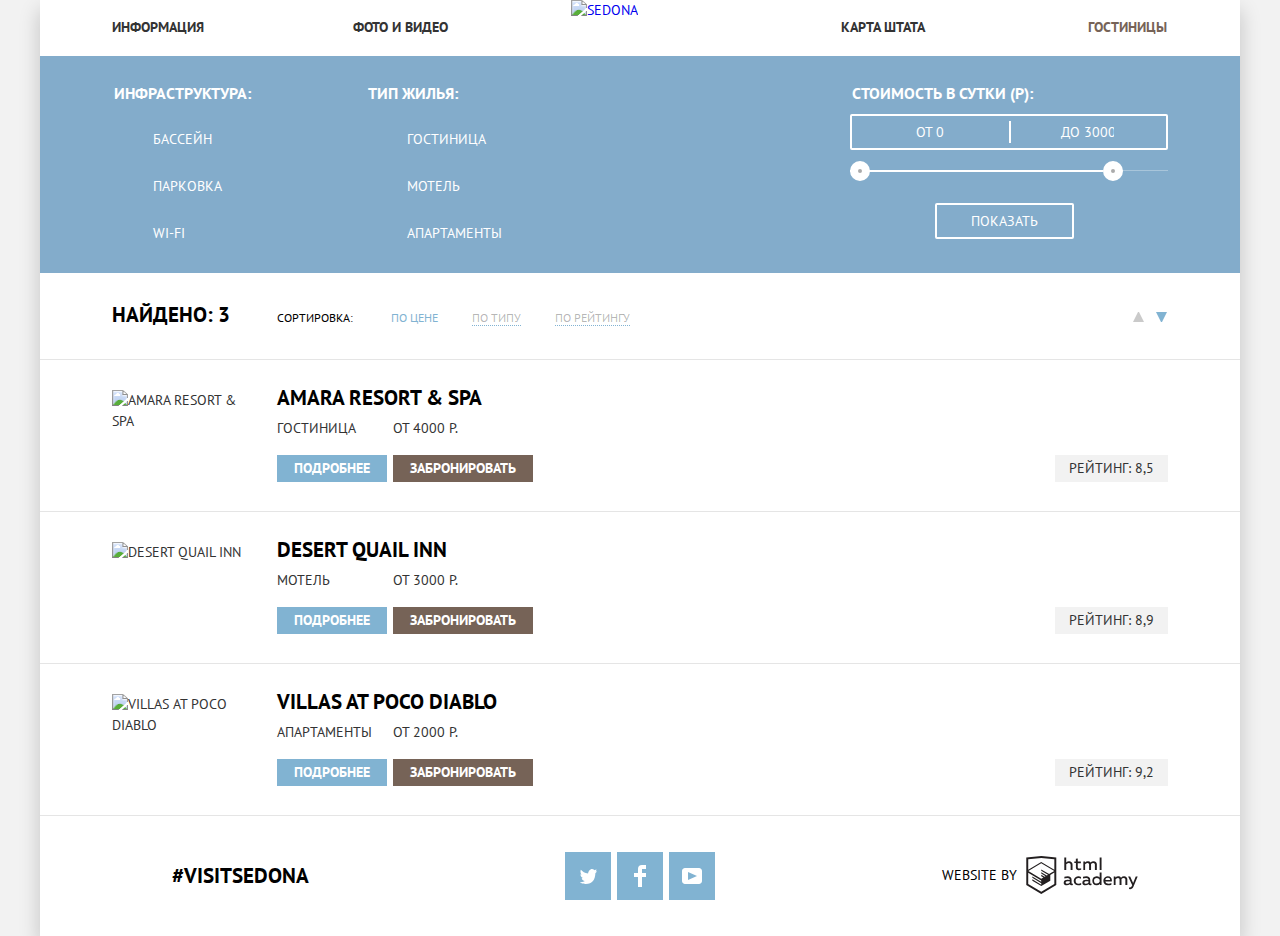
==== commit 3c7e5541: "Поправил каталог" ====
--- a/catalog.html
+++ b/catalog.html
@@ -5,7 +5,7 @@
   <meta charset="utf-8">
   <title>Гостиницы &ndash; &laquo;Седона&raquo;</title>
   <link href="https://fonts.googleapis.com/css?family=PT+Sans:400,700&amp;subset=latin,cyrillic" rel="stylesheet" type="text/css">
-  <link href="css/normalize.css" rel="stylesheet">
+  <link href="css/normalize.min.css" rel="stylesheet">
   <link href="css/style.css" rel="stylesheet">
 </head>
 
--- a/css/style.css
+++ b/css/style.css
@@ -29,7 +29,6 @@
 
 img
 {
-    max-width: 1200px;
     height: auto;
 }
 
@@ -37,7 +36,7 @@
 {
     position: relative;
 
-    max-width: 1200px;
+    width: 1200px;
     margin-right: auto;
     margin-left: auto;
 
@@ -92,6 +91,7 @@
 {
     display: flex;
 
+    height: 56px;
     margin: 0;
     padding: 0;
 
@@ -104,19 +104,23 @@
     padding: 14px 0;
 }
 
-.site-navigation-item-info {
+.site-navigation-item-info
+{
     padding-left: 72px;
 }
 
-.site-navigation-item-photo-and-video {
+.site-navigation-item-photo-and-video
+{
     padding-left: 13px;
 }
 
-.site-navigation-item-map {
+.site-navigation-item-map
+{
     padding-left: 201px;
 }
 
-.site-navigation-item-hotels {
+.site-navigation-item-hotels
+{
     padding-left: 148px;
 }
 
@@ -151,7 +155,7 @@
     width: 1200px;
     height: 508px;
 
-    background-image: url("../img/index-header-background.jpg");
+    background-image: url('../img/index-header-background.jpg');
 }
 
 .intro
@@ -233,31 +237,35 @@
     width: 800px;
     height: inherit;
 
-    transform: translateY(-50%);
+    -webkit-transform: translateY(-50%);
+
+            transform: translateY(-50%);
 }
 
 .features-title
 {
     font-size: 21px;
     line-height: 21px;
-    
+
     margin: 0 auto 23px;
 }
 
 .features-text
 {
     margin-top: 21px;
-    margin-bottom: 0;    
-}
-
-.city .features-title {
+    margin-bottom: 0;
+}
+
+.city .features-title
+{
+    padding-right: 60px;
     padding-left: 60px;
-    padding-right: 60px;
-}
-
-.city .features-text {
+}
+
+.city .features-text
+{
+    padding-right: 10px;
     padding-left: 10px;
-    padding-right: 10px;
 }
 
 .goods-and-services
@@ -389,8 +397,8 @@
 .more-features-item-text
 {
     margin: 21px 0 0;
+    padding-right: 20px;
     padding-left: 20px;
-    padding-right: 20px;
 }
 
 .order
@@ -477,7 +485,7 @@
     position: relative;
     z-index: 2;
 
-    width: 100%;
+    width: 568px;
 }
 
 .btn.btn-top
@@ -518,38 +526,63 @@
 .order-form-show
 {
     display: block;
-    
-    animation: bounce 1s;
+
+    -webkit-animation: bounce 1s;
+
+            animation: bounce 1s;
 }
 
 .order-form-error
 {
-    animation: shake .5s;
-}
-
-@keyframes bounce
+    -webkit-animation: shake .5s;
+            animation: shake .5s;
+}
+
+@-webkit-keyframes bounce
 {
     0%
     {
-        transform: translateY(0);
+        -webkit-transform: translateY(0);
+                transform: translateY(0);
 
         opacity: 0;
     }
 
     100%
     {
-        transform: translateY(0);
+        -webkit-transform: translateY(0);
+                transform: translateY(0);
 
         opacity: 1;
     }
 }
 
-@keyframes shake
+@keyframes bounce
+{
+    0%
+    {
+        -webkit-transform: translateY(0);
+                transform: translateY(0);
+
+        opacity: 0;
+    }
+
+    100%
+    {
+        -webkit-transform: translateY(0);
+                transform: translateY(0);
+
+        opacity: 1;
+    }
+}
+
+@-webkit-keyframes shake
 {
     0%,
     100%
     {
-        transform: translateX(0);
+        -webkit-transform: translateX(0);
+                transform: translateX(0);
     }
     10%,
     30%,
@@ -557,14 +590,43 @@
     70%,
     90%
     {
-        transform: translateX(-5px);
+        -webkit-transform: translateX(-5px);
+                transform: translateX(-5px);
     }
     20%,
     40%,
     60%,
     80%
     {
-        transform: translateX(5px);
+        -webkit-transform: translateX(5px);
+                transform: translateX(5px);
+    }
+}
+
+@keyframes shake
+{
+    0%,
+    100%
+    {
+        -webkit-transform: translateX(0);
+                transform: translateX(0);
+    }
+    10%,
+    30%,
+    50%,
+    70%,
+    90%
+    {
+        -webkit-transform: translateX(-5px);
+                transform: translateX(-5px);
+    }
+    20%,
+    40%,
+    60%,
+    80%
+    {
+        -webkit-transform: translateX(5px);
+                transform: translateX(5px);
     }
 }
 
@@ -600,7 +662,7 @@
 {
     position: relative;
 
-    width: 100%;
+    width: 568px;
 }
 
 .order-form-input
@@ -610,7 +672,7 @@
     font-weight: 700;
     line-height: 26px;
 
-    width: 100%;
+    width: 346px;
     height: 38px;
     padding: 6px 10px;
 
@@ -786,12 +848,13 @@
 
 .order-form-submit
 {
-    width: 100%;
+    width: 458px;
     margin-top: 55px;
 }
 
-.map {
-  position: relative;
+.map
+{
+    position: relative;
 }
 
 .map-content iframe
@@ -974,6 +1037,7 @@
     display: block;
 
     margin-right: 6px;
+    padding-bottom: 2px;
 
     color: rgb(0, 0, 0);
 }
@@ -990,6 +1054,8 @@
 {
     width: 115px;
     height: 41px;
+    padding-bottom: 3px;
+    padding-left: 3px;
 
     fill: rgb(35, 31, 32);
 }
@@ -1014,7 +1080,7 @@
 
 .filters
 {
-    min-height: 217px;
+    height: 217px;
     padding: 27px 0 30px;
 
     color: rgb(255, 255, 255);
@@ -1030,9 +1096,9 @@
 
 .filter-form-search-type
 {
-    width: 21.19%;
+    width: 254px;
     min-width: 240px;
-    padding-left: 6%;
+    padding-left: 72px;
 }
 
 .filter-form-set-of-services
@@ -1062,7 +1128,7 @@
 
 .filter-form-item + .filter-form-item
 {
-    margin-top: 23px;
+    margin-top: 24px;
 }
 
 .filter-input-checkbox
@@ -1081,7 +1147,9 @@
 
     border: 0;
 
-    clip-path: inset(100%);
+    -webkit-clip-path: inset(100%);
+
+            clip-path: inset(100%);
 }
 
 .filter-input-checkbox-title
@@ -1092,7 +1160,7 @@
 
     padding-top: 1px;
     padding-bottom: 1px;
-    padding-left: 40px;
+    padding-left: 41px;
 
     vertical-align: top;
 }
@@ -1150,7 +1218,7 @@
     display: flex;
     flex-direction: row;
 
-    padding: 29px 6% 31px;
+    padding: 29px 72px 31px;
 
     border-bottom: 1px solid rgb(229, 229, 229);
 
@@ -1171,7 +1239,7 @@
 
 .caption-query-result-types
 {
-    margin-top: 5px;
+    margin-top: 6px;
 }
 
 .caption-query-result-list
@@ -1187,6 +1255,8 @@
     list-style: none;
 
     color: rgb(0, 0, 0);
+
+    flex-wrap: wrap;
 }
 
 .caption-query-result-list-title
@@ -1309,7 +1379,7 @@
     display: flex;
     flex-direction: row;
 
-    padding: 25px 6% 30px;
+    padding: 25px 72px 29px;
 
     border-bottom: 1px solid rgb(229, 229, 229);
 }
@@ -1366,7 +1436,7 @@
     display: flex;
     flex-direction: row;
 
-    margin-top: 14px;
+    margin-top: 16px;
 }
 
 .view-button
@@ -1452,16 +1522,16 @@
 
 .filter-form-price
 {
-    width: 33.4166666667%;
+    width: 400px;
     min-width: 276px;
     margin-left: auto;
-    padding-right: 6%;
+    padding-right: 72px;
 }
 
 .filter-range
 {
     margin: 0;
-    padding: 0 0 0 3.33%;
+    padding: 0 0 0 10px;
 
     border: 0;
 }
@@ -1491,7 +1561,7 @@
 {
     position: relative;
 
-    width: 50%;
+    width: 157px;
 
     text-align: center;
 }
@@ -1541,15 +1611,15 @@
 
 .filter-price-scale
 {
+    height: 1px;
+
+    background-color: rgba(255, 255, 255, .3);
+}
+
+.filter-price-scale-value
+{
+    width: 253px;
     height: 2px;
-
-    background-color: rgba(255, 255, 255, .3);
-}
-
-.filter-price-scale-value
-{
-    width: 80%;
-    height: 100%;
 
     background-color: rgb(255, 255, 255);
 }
@@ -1567,7 +1637,8 @@
     height: 20px;
 
     cursor: pointer;
-    transform: translateY(-50%);
+    -webkit-transform: translateY(-50%);
+            transform: translateY(-50%);
     text-indent: -1000px;
 
     border: 8px solid rgb(255, 255, 255);
@@ -1587,7 +1658,7 @@
 
 .range-toggle-max
 {
-    margin-left: 80%;
+    margin-left: 253px;
 }
 
 .btn-transparent
@@ -1618,4 +1689,4 @@
     margin-top: 12px;
 
     text-align: center;
-}
+}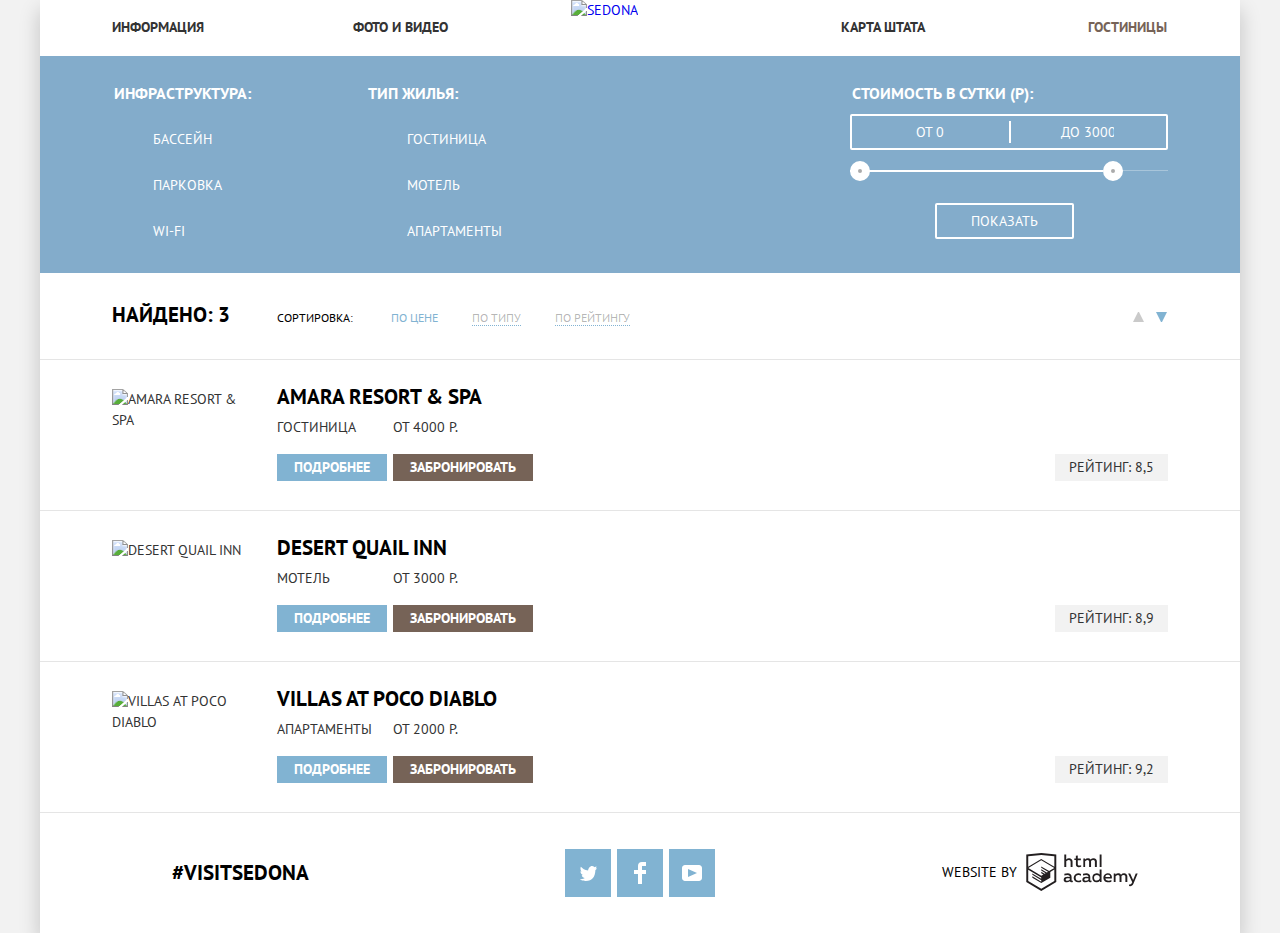
==== commit d60dea12: "Заменил style.min.css и подключил его к страницам" ====
--- a/catalog.html
+++ b/catalog.html
@@ -6,7 +6,7 @@
   <title>Гостиницы &ndash; &laquo;Седона&raquo;</title>
   <link href="https://fonts.googleapis.com/css?family=PT+Sans:400,700&amp;subset=latin,cyrillic" rel="stylesheet" type="text/css">
   <link href="css/normalize.min.css" rel="stylesheet">
-  <link href="css/style.css" rel="stylesheet">
+  <link href="css/style.min.css" rel="stylesheet">
 </head>
 
 <body>
--- a/css/style.min.css
+++ b/css/style.min.css
@@ -0,0 +1 @@
+@-webkit-keyframes bounce{0%{-webkit-transform:translateY(0);transform:translateY(0);opacity:0}to{-webkit-transform:translateY(0);transform:translateY(0);opacity:1}}@keyframes bounce{0%{-webkit-transform:translateY(0);transform:translateY(0);opacity:0}to{-webkit-transform:translateY(0);transform:translateY(0);opacity:1}}@-webkit-keyframes shake{0%,to{-webkit-transform:translateX(0);transform:translateX(0)}10%,30%,50%,70%,90%{-webkit-transform:translateX(-5px);transform:translateX(-5px)}20%,40%,60%,80%{-webkit-transform:translateX(5px);transform:translateX(5px)}}@keyframes shake{0%,to{-webkit-transform:translateX(0);transform:translateX(0)}10%,30%,50%,70%,90%{-webkit-transform:translateX(-5px);transform:translateX(-5px)}20%,40%,60%,80%{-webkit-transform:translateX(5px);transform:translateX(5px)}}html{box-sizing:border-box}*,:after,:before{box-sizing:inherit}body{font-family:'PT Sans',Arial,sans-serif;font-size:14px;font-weight:400;line-height:21px;min-width:768px;margin:0;padding:0;text-transform:uppercase;color:#333;background-color:#f2f2f2}img{height:auto}.container{position:relative;width:1200px;margin-right:auto;margin-left:auto;background-color:#fff;box-shadow:0 10px 20px 0 rgba(0,1,1,.2)}a{text-decoration:none}.visually-hidden{position:absolute;overflow:hidden;clip:rect(0 0 0 0);width:1px;height:1px;margin:-1px;padding:0;border:0}.main-header{z-index:1;background-color:#fff}.main-header,.main-navigation{position:relative}.main-header-logo{position:absolute;z-index:1;top:0;left:600px;margin-left:-69px}.site-navigation{display:flex;height:56px;margin:0;padding:0;list-style:none}.site-navigation-item{width:300px;padding:14px 0}.site-navigation-item-info{padding-left:72px}.site-navigation-item-photo-and-video{padding-left:13px}.site-navigation-item-map{padding-left:201px}.site-navigation-item-hotels{padding-left:148px}.site-navigation-link{font-weight:700;line-height:26px;text-decoration:none;color:#333}.site-navigation-link-active{color:#766357}.site-navigation-link:focus,.site-navigation-link:hover:not(.site-navigation-link-active){color:#81b3d2}.site-navigation-link:active:not(.site-navigation-link-active){color:rgba(0,0,0,.3)}.promo{width:1200px;height:508px;background-image:url(../img/index-header-background.jpg)}.intro{position:relative;z-index:1;padding:61px 72px 53px;text-align:center;background-color:#fff}.intro-wrapper{max-width:500px;margin-right:auto;margin-left:auto}.intro-title{font-size:21px;font-weight:700;line-height:26px;margin:0 0 30px}.intro-text{margin:0}.features{position:relative;display:flex;overflow:hidden;min-height:256px}.features-wrapper{width:400px;min-height:256px;padding:48px 39px 39px;text-align:center;color:#fff;background-color:#81b3d2}.bridge-poster,.city-poster{position:relative;width:800px;height:inherit;background-color:#81b3d2}.bridge-poster img,.city-poster img{position:absolute;top:123px;right:0;left:0;display:block;width:800px;height:inherit;-webkit-transform:translateY(-50%);transform:translateY(-50%)}.features-title{font-size:21px;line-height:21px;margin:0 auto 23px}.features-text{margin-top:21px;margin-bottom:0}.city .features-title{padding-right:60px;padding-left:60px}.city .features-text{padding-right:10px;padding-left:10px}.goods-and-services{padding:58px 0 82px}.goods-and-services-list{display:flex;margin:0;padding:0;list-style:none}.goods-and-services-item{position:relative;width:400px;padding-top:105px;padding-right:48px;padding-left:48px;text-align:center}.goods-and-services-item::before{position:absolute;left:200px;display:block;content:''}.contains-icon-housing::before{top:4px;width:75px;height:72px;margin-left:-38px;background:url(../img/icon-1.svg) no-repeat top center;background-size:75px 72px}.contains-icon-food::before{top:5px;width:74px;height:70px;margin-left:-38px;background:url(../img/icon-3.svg) no-repeat top center;background-size:74px 70px}.contains-icon-souvenirs::before{top:0;width:64px;height:76px;margin-left:-32px;background:url(../img/icon-2.svg) no-repeat top center;background-size:64px 76px}.goods-and-services-item-title{font-size:21px;line-height:21px;max-width:315px;margin:0 0 23px;word-break:break-all}.goods-and-services-item-text{margin:0}.more-features{padding:47px 0 60px;background-color:#f2f2f2}.more-features-list{display:flex;margin:0;padding:0;list-style:none}.more-features-item{position:relative;width:400px;padding-right:48px;padding-left:48px;text-align:center}.more-features-item-title{font-size:21px;line-height:21px;max-width:160px;margin:0 auto 23px}.more-features-item-text{margin:21px 0 0;padding-right:20px;padding-left:20px}.order{padding-top:50px}.order-info{max-width:460px;margin-right:auto;margin-left:auto;text-align:center}.order-title{font-size:30px;line-height:36px;margin:0 0 24px}.order-text{line-height:24px;margin:0}.order-map-wrapper{overflow:hidden;margin-top:47px}.order-form-wrapper{position:relative;width:568px;margin-right:auto;margin-left:auto}.btn{font-family:inherit;font-size:inherit;font-weight:700;line-height:inherit;display:inline-block;padding:3px 17px;text-align:center;vertical-align:top;text-decoration:none;text-transform:uppercase;word-break:break-all;color:#fff;border:0;background-color:#81b3d2}.btn:focus,.btn:hover{background-color:#669ec0}.btn:active{color:rgba(255,255,255,.3);background-color:#5496bd}.order-open-btn{position:relative;z-index:2;width:568px}.btn.btn-lower,.btn.btn-top{font-size:21px;line-height:26px;padding:30px 50px}.btn.btn-lower{padding:16px 48px}.order-form{position:absolute;z-index:1;top:100%;right:0;left:0;padding:55px;background-color:#fff;box-shadow:0 10px 20px rgba(0,1,1,.2)}.order-form-hide{display:none}.order-form-show{display:block;-webkit-animation:bounce 1s;animation:bounce 1s}.order-form-error{-webkit-animation:shake .5s;animation:shake .5s}.order-form-row{display:flex;flex-direction:row;align-items:center}.order-form-row+.order-form-row{margin-top:29px}.order-form-label{font-weight:700;line-height:26px;display:block;width:112px;padding:6px 15px 6px 0;color:#000;flex-shrink:0}.order-form-input-wrapper{position:relative;width:568px}.order-form-input{font-family:inherit;font-size:inherit;font-weight:700;line-height:26px;width:346px;height:38px;padding:6px 10px;text-transform:uppercase;color:#000;border:2px solid transparent;outline:0;background-color:#f2f2f2}.order-form-input-wrapper-calendar .order-form-input{padding-right:45px}.order-form-input:hover{background-color:#ebebeb}.order-form-input:focus{border:2px solid #e5e5e5;background-color:#fff}.order-form-input-wrapper-counter{display:flex;width:114px;flex-shrink:0}.order-form-input-wrapper-counter .order-form-input{width:38px;padding-right:5px;padding-left:5px;text-align:center}.order-form-calendar-btn{position:absolute;top:0;right:0;display:block;width:39px;height:38px;padding:0;cursor:pointer;border:0;background-color:transparent}.order-form-calendar-icon{fill:#cacaca}.order-form-calendar-btn:focus .order-form-calendar-icon,.order-form-calendar-btn:hover .order-form-calendar-icon{fill:#000}.order-form-calendar-btn:active .order-form-calendar-icon{fill:#81b3d2}.order-form-row-columns{justify-content:space-between}.order-form-column{display:flex;flex-direction:row}.order-form-column-2 .order-form-label{padding-right:26px;padding-left:26px;text-align:right}.order-form-input-control{position:relative;display:block;width:38px;height:38px;border:0;background-color:#f2f2f2;flex-shrink:0}.order-form-input-control:focus::after,.order-form-input-control:focus::before,.order-form-input-control:hover::after,.order-form-input-control:hover::before{background-color:#000}.order-form-input-control:active::after,.order-form-input-control:active::before{background-color:#81b3d2}.order-form-input-control-decrease::before,.order-form-input-control-increase::after,.order-form-input-control-increase::before{position:absolute;top:18px;left:13px;width:12px;height:3px;content:'';border-radius:1px;background-color:#a9a9a9}.order-form-input-control-increase::after,.order-form-input-control-increase::before{width:11px}.order-form-input-control-increase::after{top:14px;left:17px;width:3px;height:11px}.order-form-submit{width:458px;margin-top:55px}.main-footer,.map{position:relative}.map-content iframe{position:absolute;top:0;left:0;width:1200px;height:593px}.homepage-footer{display:flex;min-height:120px;margin-top:-125px;background:rgba(255,255,255,.7);align-items:center}.catalog-footer{display:flex;width:1200px;height:120px;background:#fff;align-items:center}.footer-tag{padding-right:10px;padding-left:10px;text-align:center}.hashtag{font-size:21px;font-weight:700;line-height:26px;text-decoration:none;color:#000}.hashtag:focus,.hashtag:hover{color:#81b3d2}.hashtag:active{color:rgba(0,0,0,.3)}.social-list{display:flex;margin:0;padding:0;list-style:none;flex-wrap:wrap;justify-content:center}.social-list-item{margin:4px 3px}.social-link{position:relative;display:block;width:46px;height:48px;background-color:#81b3d2}.social-link:hover{background-color:#669ec0}.social-link:active{background-color:#5496bd}.social-link:active::before{opacity:.3}.social-link::before{position:absolute;display:block;content:''}.social-link-twitter::before{top:17px;left:15px;width:17px;height:15px;background:url(../img/icon-twitter.svg) no-repeat center}.social-link-facebook::before{top:13px;left:17px;width:12px;height:22px;background:url(../img/icon-facebook.svg) no-repeat center}.social-link-youtube::before{top:16px;left:13px;width:20px;height:16px;background:url(../img/icon-youtube.svg) no-repeat center}.footer-copyright,.footer-social,.footer-tag{width:400px}.footer-copyright-wrapper{display:flex;flex-direction:row;padding-right:10px;padding-left:10px;align-items:center;justify-content:center}.footer-copyright-text{display:block;margin-right:6px;padding-bottom:2px;color:#000}.footer-copyright-logo-link{display:block;width:115px;height:41px}.footer-copyright-logo{width:115px;height:41px;padding-bottom:3px;padding-left:3px;fill:#231f20}.footer-copyright-logo-link:focus .footer-copyright-logo,.footer-copyright-logo:hover{fill:#81b3d2}.footer-copyright-logo:active{fill:#bdbbbc}.filters{height:217px;padding:27px 0 30px;color:#fff;background:#83accb url(../img/background-filter.jpg) no-repeat center;background-size:1200px auto}.filter-form-layout{display:flex;flex-direction:row}.filter-form-search-type{width:254px;min-width:240px;padding-left:72px}.filter-form-set-of-services{margin:0;padding:0;border:0}.filter-form-title{font-size:16px;font-weight:700;line-height:21px;margin:0 0 24px}.filter-form-list{margin:0;padding:0;list-style:none}.filter-form-item+.filter-form-item{margin-top:23px}.filter-input-checkbox{position:absolute;overflow:hidden;clip:rect(0 0 0 0);width:1px;height:1px;margin:-1px;padding:0;white-space:nowrap;border:0;-webkit-clip-path:inset(100%);clip-path:inset(100%)}.filter-input-checkbox-title{position:relative;display:inline-block;padding-top:1px;padding-bottom:1px;padding-left:41px;vertical-align:top}.filter-input-checkbox-title::before{position:absolute;top:0;left:0;display:block;width:23px;height:23px;content:'';background:url(../img/checkbox-off.svg) no-repeat top left;background-size:23px 23px}.filter-input-checkbox:checked~.filter-input-checkbox-title::before{width:27px;height:23px;background-image:url(../img/checkbox-on.svg);background-size:27px 23px}.filter-input-checkbox:disabled~.filter-input-checkbox-title{color:#fff}.filter-input-checkbox:disabled~.filter-input-checkbox-title::before{background-image:url(../img/checkbox-off-disabled.svg)}.filter-input-checkbox:checked:disabled~.filter-input-checkbox-title::before{background-image:url(../img/checkbox-on-disabled.svg)}.filter-form-text{max-width:160px;word-break:break-all}.caption-query-result{display:flex;flex-direction:row;padding:29px 72px 31px;border-bottom:1px solid #e5e5e5;align-items:center}.caption-query-result-title{font-size:21px;font-weight:700;line-height:26px;min-width:135px;margin-right:30px;color:#000}.caption-query-result-types{margin-top:6px}.caption-query-result-list{font-size:12px;line-height:18px;display:flex;margin:0;padding:0;list-style:none;color:#000;flex-wrap:wrap}.caption-query-result-list-title{margin-right:38px}.caption-query-result-list-item+.caption-query-result-list-item{margin-left:34px}.caption-query-result-list-link{text-decoration:none;color:rgba(0,0,0,.3);border-bottom:1px dotted #81b3d2}.caption-query-result-list-link-active{pointer-events:none;color:#81b3d2;border-color:transparent}.caption-query-result-list-link:focus,.caption-query-result-list-link:hover{color:#81b3d2}.caption-query-result-list-link:active{color:#000;border-color:transparent}.selector{margin-top:3px;margin-right:1px;margin-left:auto}.selector-list{display:flex;margin:0;padding:0;list-style:none}.selector-list-item+.selector-list-item{margin-left:12px}.selector-list-link{display:block;overflow:hidden;width:11px;height:10px;text-indent:-1000px;border-width:10px 5.5px;border-style:solid;border-color:#cacaca}.selector-list-link:focus,.selector-list-link:hover{border-color:#000}.selector-list-link:active{border-color:#81b3d2}.selector-list-link-active{pointer-events:none;border-color:#81b3d2}.selector-list-link.selector-list-link-up{border-top:none;border-right-color:transparent;border-left-color:transparent}.selector-list-link.selector-list-link-down{border-right-color:transparent;border-bottom:none;border-left-color:transparent}.content-query-result{margin:0;padding:0;list-style:none}.content-query-result-item{display:flex;flex-direction:row;padding:24px 72px 29px;border-bottom:1px solid #e5e5e5}.housing-poster{margin-right:30px;padding-top:5px}.housing-poster img{display:block}.the-name-of-the-hotel{font-size:21px;font-weight:700;line-height:26px;text-decoration:none;color:#000}.the-name-of-the-hotel:focus,.the-name-of-the-hotel:hover{color:#81b3d2}.the-name-of-the-hotel:active{color:rgba(0,0,0,.3)}.housing-info{display:flex;flex-direction:row;margin-top:7px}.housing-type{min-width:110px;margin-right:6px}.housing-links{display:flex;flex-direction:row;margin-top:16px}.view-button{margin-right:6px}.btn.btn-action{background-color:#766357}.btn.btn-action:focus,.btn.btn-action:hover{background-color:#604e43}.btn.btn-action:active{background-color:#503e33}.rating-item{display:flex;flex-direction:column;margin-left:auto;justify-content:space-between}.stars-count{display:flex;flex-direction:row;width:114px;margin-top:4px;justify-content:flex-end}.star{overflow:hidden;width:18px;height:17px;text-indent:-1000px;background:url(../img/star.svg) no-repeat top left;background-size:18px 17px}.star+.star{margin-left:5px}.rating{display:inline-block;min-width:110px;padding:3px 14px;vertical-align:top;background-color:#f2f2f2;align-self:flex-end}.filter-form-price{width:400px;min-width:276px;margin-left:auto;padding-right:72px}.filter-range{margin:0;padding:0 0 0 10px;border:0}.filter-range-title{font-size:16px;font-weight:700;line-height:21px;margin:0 0 10px}.price-controls{display:flex;flex-direction:row;padding-top:5.5px;padding-bottom:5.5px;border:2px solid #fff;border-radius:2px}.filter-price-label{position:relative;width:157px;text-align:center}.filter-price-label:nth-child(2):before{position:absolute;top:-1px;left:0;display:block;width:2px;height:22px;content:'';background-color:#fff}.filter-price-input{font:inherit;font-size:inherit;line-height:inherit;width:30px;margin:0;padding:0;color:#fff;border:0;background-color:transparent}.min-price{width:10px}.range-controls{position:relative;padding:20px 0}.filter-price-scale{height:1px;background-color:rgba(255,255,255,.3)}.filter-price-scale-value{width:253px;height:2px;background-color:#fff}.range-toggle{position:absolute;top:50%;left:0;display:block;overflow:hidden;width:20px;height:20px;cursor:pointer;-webkit-transform:translateY(-50%);transform:translateY(-50%);text-indent:-1000px;border:8px solid #fff;border-radius:50%;background-color:#ababab}.range-toggle:hover{left:-1px;width:22px;height:22px;border-width:9px}.range-toggle-max{margin-left:253px}.btn-transparent{font:inherit;font-size:inherit;padding:5.5px 34px;text-transform:inherit;word-break:break-all;color:inherit;border:2px solid #fff;border-radius:2px;background-color:transparent}.btn-transparent:focus,.btn-transparent:hover{color:#000;background-color:#fff}.filter-show{margin-top:12px;text-align:center}